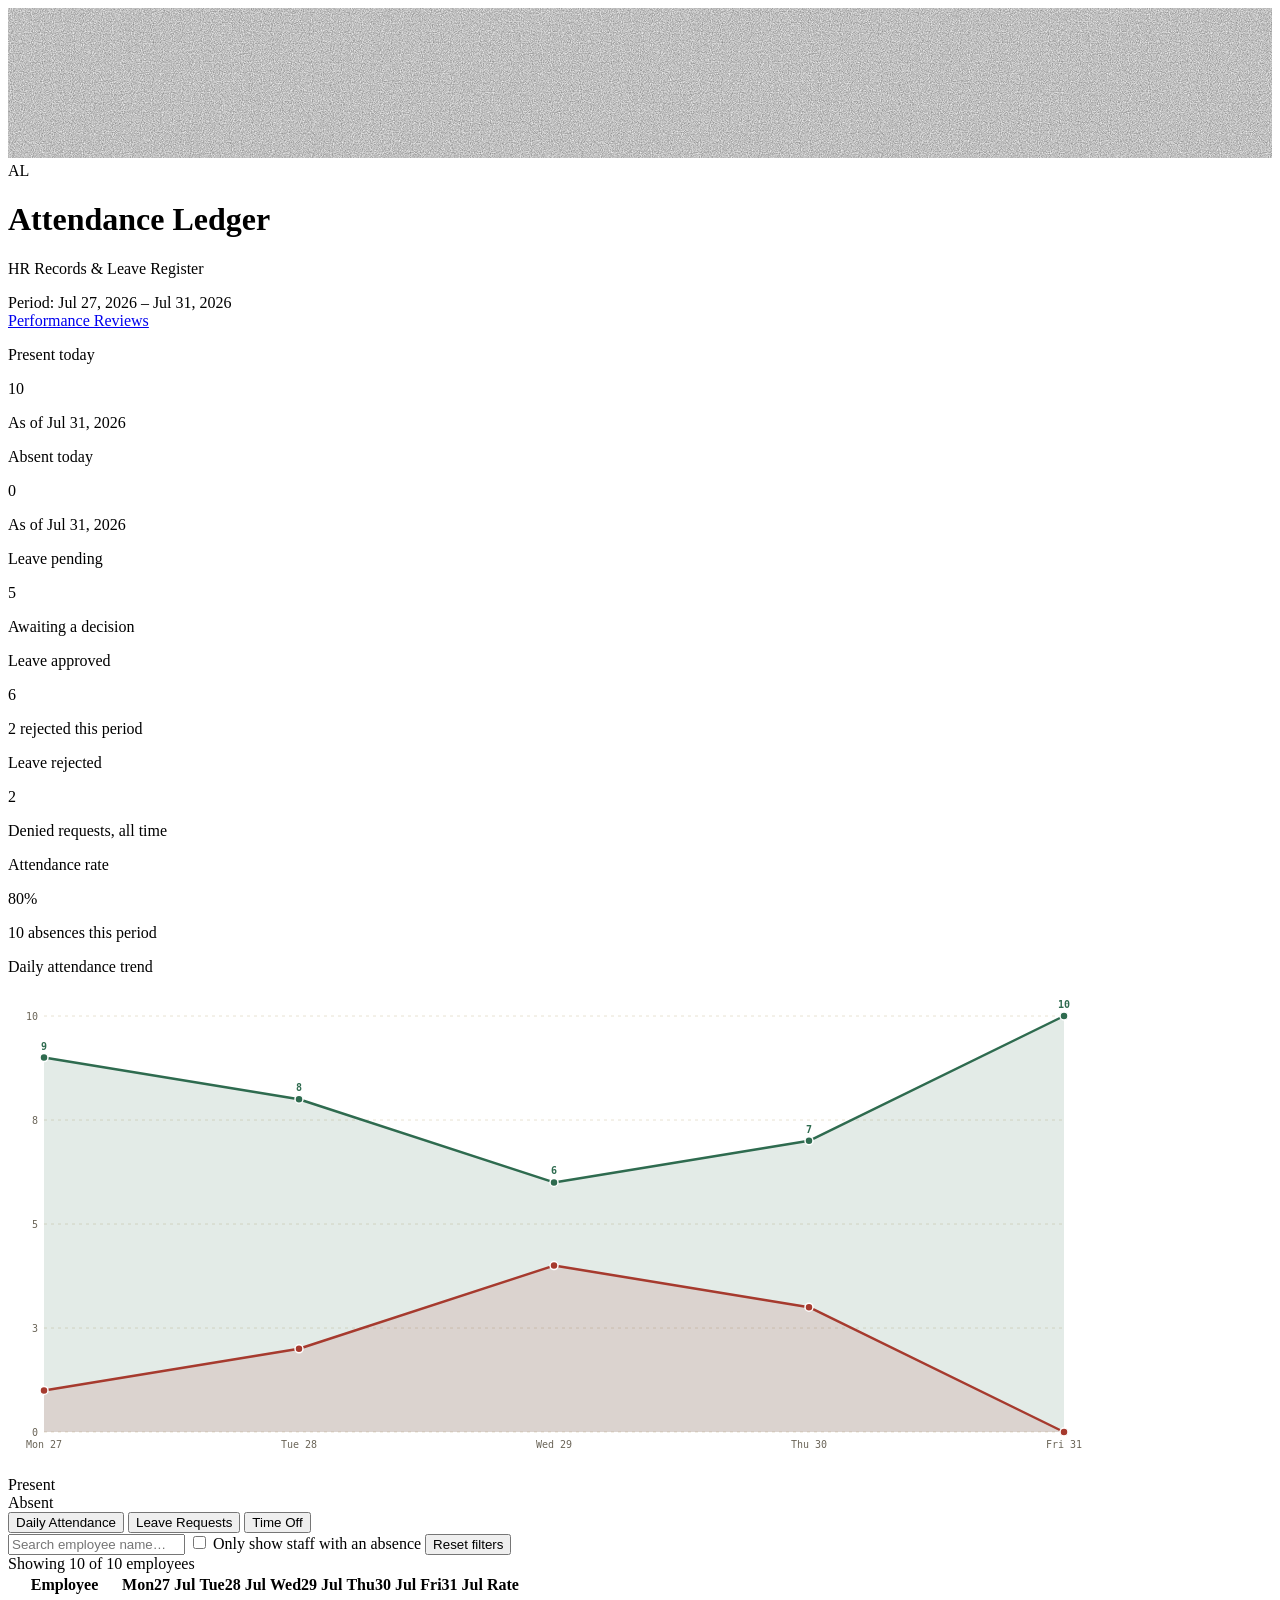
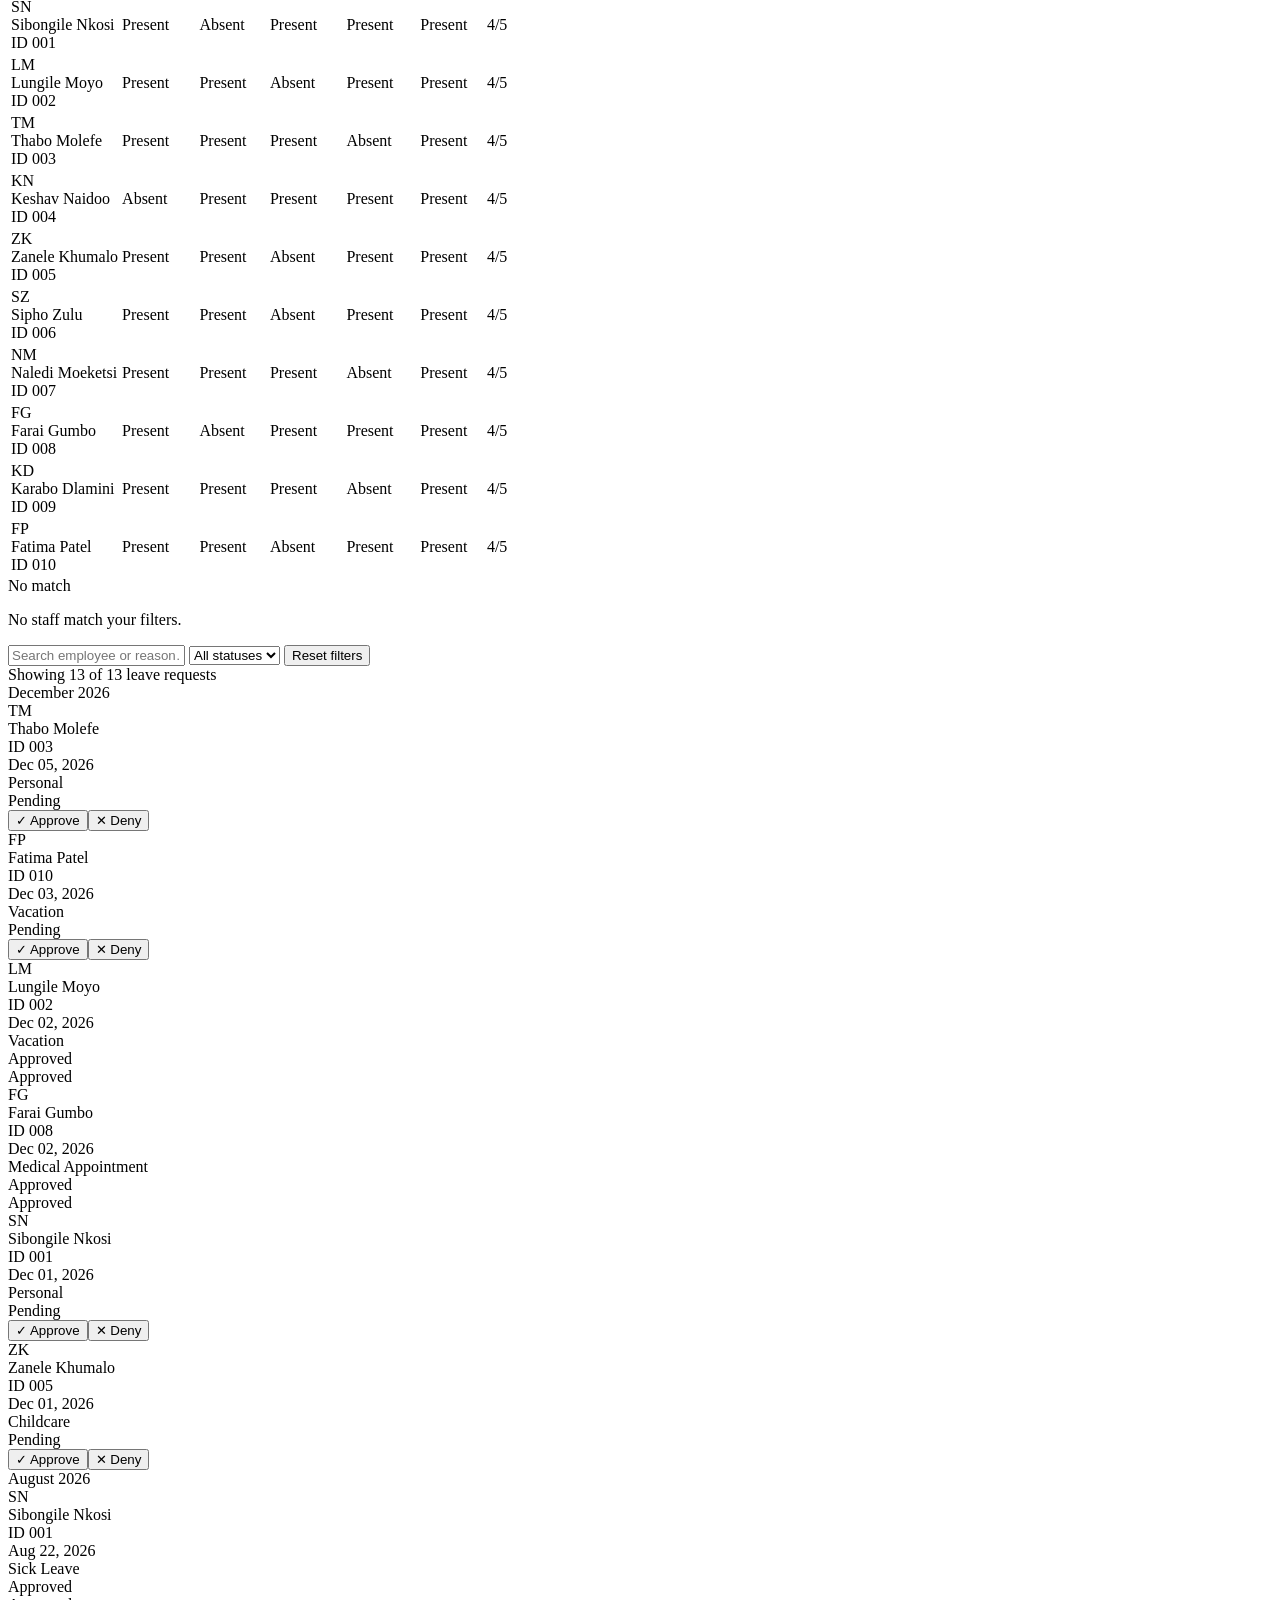
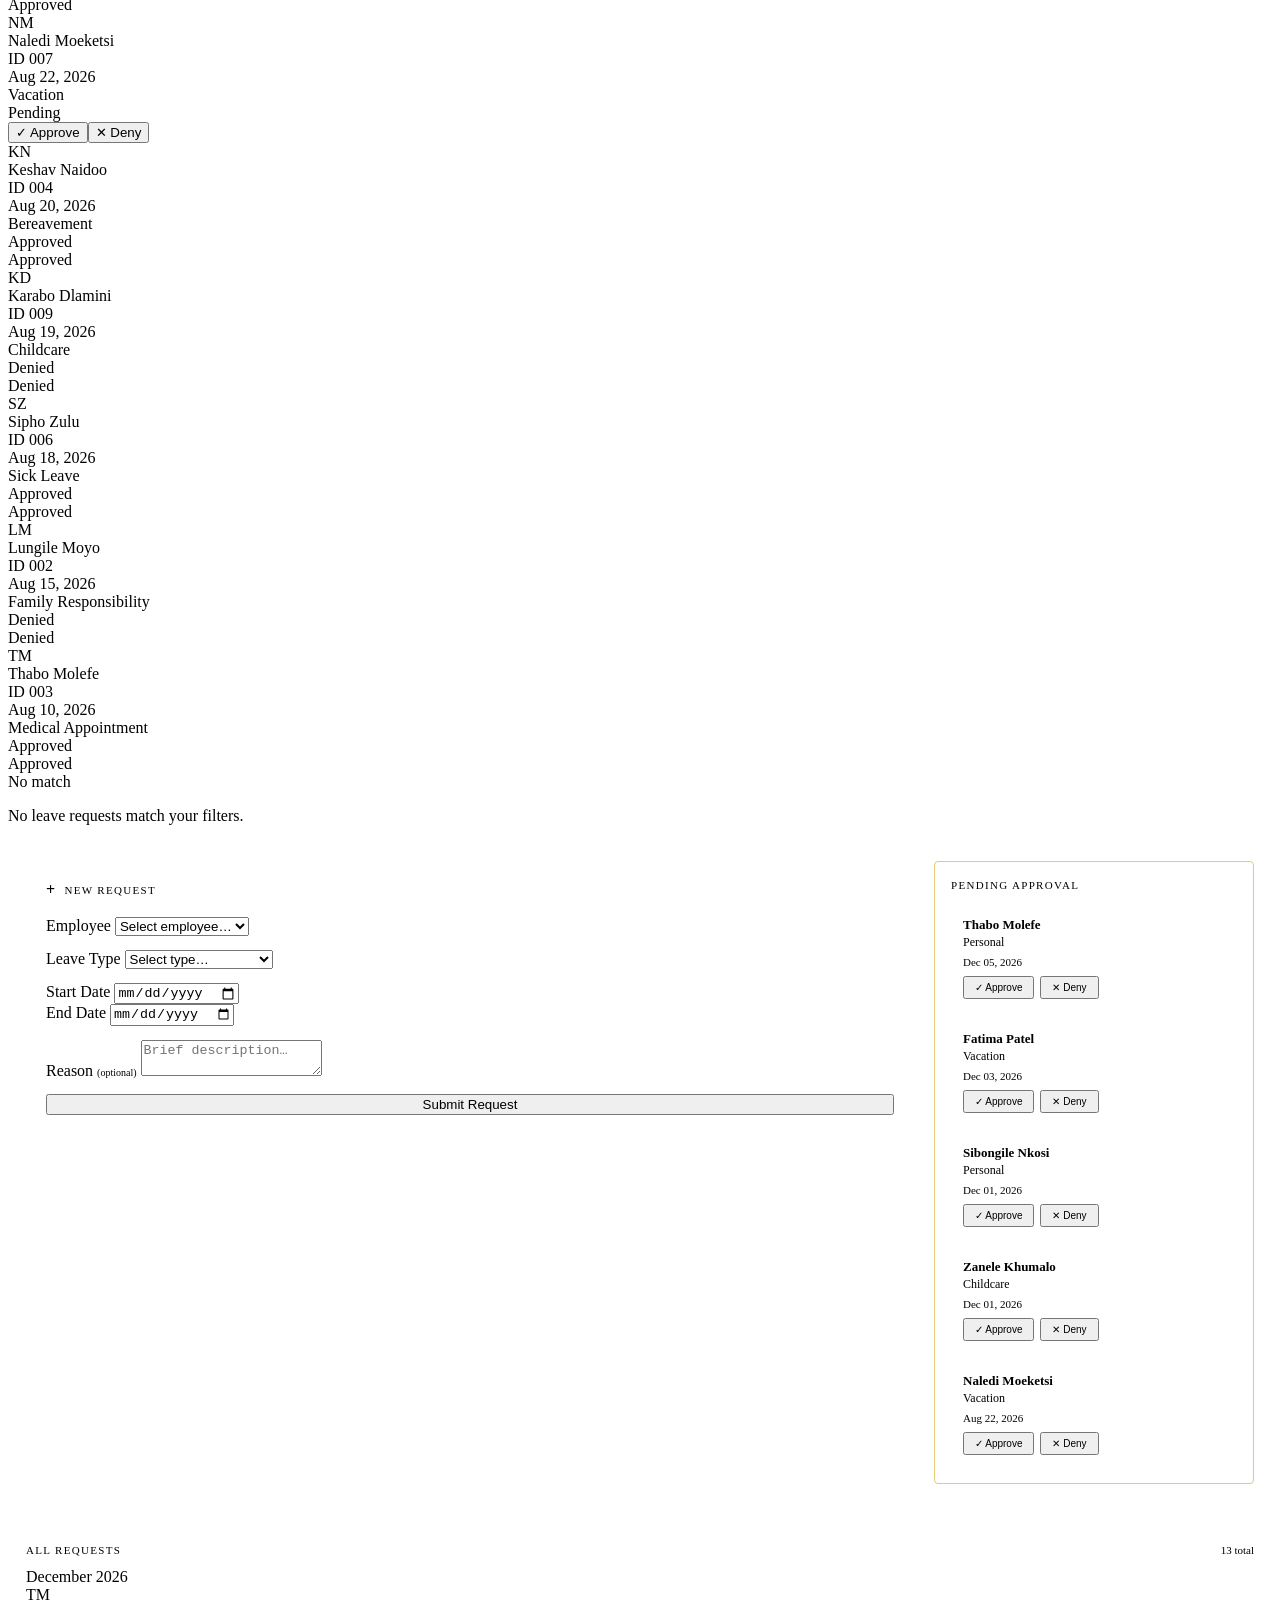
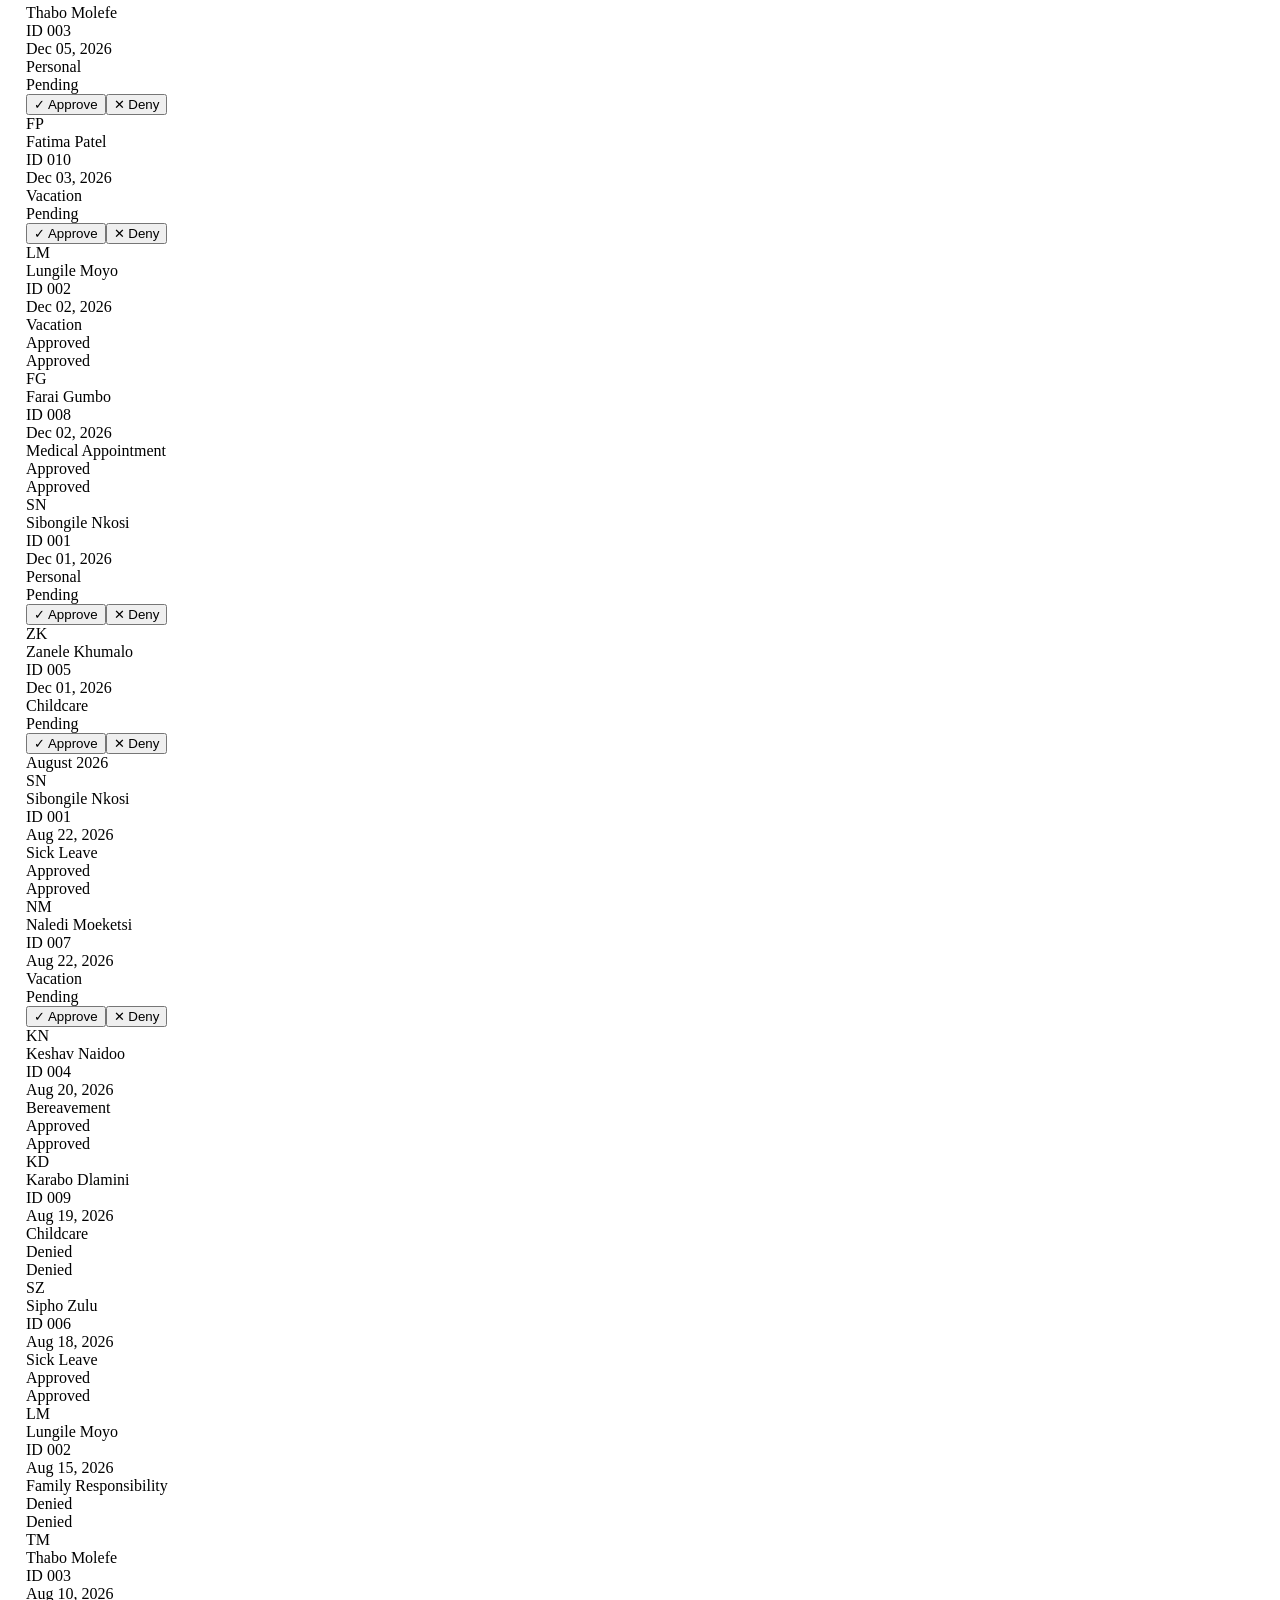
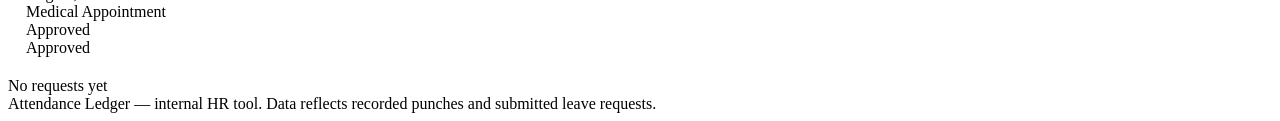
==== index.html @ 98769d9e "Adding my attendance and reviews files onto sismaila-dev" ====
<!doctype html>
<html lang="en">
  <head>
    <meta charset="UTF-8" />
    <meta name="viewport" content="width=device-width, initial-scale=1.0" />
    <title>Attendance Ledger — HR Records</title>
    <link rel="preconnect" href="https://fonts.googleapis.com" />
    <link rel="preconnect" href="https://fonts.gstatic.com" crossorigin />
    <link
      href="https://fonts.googleapis.com/css2?family=Fraunces:opsz,wght@9..144,500;9..144,600;9..144,700&family=IBM+Plex+Sans:wght@400;500;600&family=IBM+Plex+Mono:wght@400;500;600&display=swap"
      rel="stylesheet"
    />
    <link rel="stylesheet" href="shared.css" />
    <style>
      /* Time Off panel layout */
      .s_timeoff_grid {
        display: grid;
        grid-template-columns: 1fr 320px;
        gap: 20px;
        padding: 20px 18px;
      }
      .s_timeoff_form_card {
        background: var(--paper);
        border: 1px solid var(--line);
        border-radius: 4px;
        padding: 20px;
      }
      .s_timeoff_form_title {
        font-family: var(--font-mono);
        font-size: 11px;
        text-transform: uppercase;
        letter-spacing: 0.12em;
        color: var(--muted);
        margin: 0 0 18px;
        display: flex;
        align-items: center;
        gap: 8px;
      }
      .s_timeoff_form_title::before {
        content: "+";
        font-size: 16px;
        font-weight: 700;
        color: var(--ink-soft);
      }
      .s_form_group {
        margin-bottom: 14px;
      }
      .s_pending_card {
        background: var(--pending-bg);
        border: 1px solid #e8c97a;
        border-radius: 4px;
        padding: 16px;
      }
      .s_pending_title {
        font-family: var(--font-mono);
        font-size: 11px;
        text-transform: uppercase;
        letter-spacing: 0.12em;
        color: var(--pending);
        margin: 0 0 12px;
        display: flex;
        align-items: center;
        justify-content: space-between;
      }
      .s_pending_badge {
        background: var(--pending);
        color: #fff;
        font-size: 10px;
        font-weight: 700;
        font-family: var(--font-mono);
        padding: 2px 7px;
        border-radius: 10px;
      }
      .s_pending_item {
        background: var(--card);
        border: 1px solid var(--line);
        border-radius: 3px;
        padding: 12px;
        margin-bottom: 8px;
      }
      .s_pending_item:last-child {
        margin-bottom: 0;
      }
      .s_pending_item_name {
        font-weight: 600;
        font-size: 13px;
      }
      .s_pending_item_reason {
        font-size: 12px;
        color: var(--muted);
        margin: 2px 0 6px;
      }
      .s_pending_item_dates {
        font-family: var(--font-mono);
        font-size: 11px;
        color: var(--ink-soft);
        margin-bottom: 8px;
      }
      .s_pending_item_actions {
        display: flex;
        gap: 6px;
      }
      .s_timeoff_divider {
        border: none;
        border-top: 1px solid var(--line-soft);
        margin: 20px 18px;
      }
      .s_all_requests_hd {
        display: flex;
        align-items: center;
        justify-content: space-between;
        padding: 0 18px 12px;
      }
      .s_all_requests_title {
        font-family: var(--font-mono);
        font-size: 11px;
        text-transform: uppercase;
        letter-spacing: 0.12em;
        color: var(--muted);
        margin: 0;
      }
      .s_all_requests_count {
        font-family: var(--font-mono);
        font-size: 11px;
        color: var(--muted);
      }
      @media (max-width: 860px) {
        .s_timeoff_grid {
          grid-template-columns: 1fr;
        }
      }
    </style>
  </head>
  <body>
    <svg width="0" height="0" style="position: absolute">
      <filter id="paper-grain">
        <feTurbulence
          type="fractalNoise"
          baseFrequency="0.9"
          numOctaves="2"
          stitchTiles="stitch"
          result="noise"
        />
        <feColorMatrix
          in="noise"
          type="matrix"
          values="0 0 0 0 0  0 0 0 0 0  0 0 0 0 0  0 0 0 0.5 0"
        />
      </filter>
    </svg>
    <svg class="s_grain" width="100%" height="100%">
      <rect width="100%" height="100%" filter="url(#paper-grain)" />
    </svg>

    <header class="s_topbar">
      <div class="s_brand">
        <div class="s_brand_mark">AL</div>
        <div class="s_brand_text">
          <h1>Attendance Ledger</h1>
          <p>HR Records &amp; Leave Register</p>
        </div>
      </div>
      <div class="s_topbar_right">
        <div class="s_period_chip" id="periodChip">Period: —</div>
        <a href="reviews.html" class="s_nav_link">Performance Reviews</a>
      </div>
    </header>

    <main class="s_wrap">
      <section
        class="s_stats"
        id="statsRow"
        aria-label="Summary statistics"
      ></section>

      <div class="s_chart_card">
        <p class="s_chart_title">Daily attendance trend</p>
        <div class="s_chart_wrap">
          <canvas id="attendanceChart" height="480" width="1080"></canvas>
        </div>
        <div class="s_chart_legend">
          <div class="s_legend_item">
            <div class="s_legend_dot" style="background: var(--present)"></div>
            Present
          </div>
          <div class="s_legend_item">
            <div class="s_legend_dot" style="background: var(--absent)"></div>
            Absent
          </div>
        </div>
      </div>

      <div class="s_tabs" role="tablist">
        <button
          class="s_tab_btn s_active"
          id="tabBtnAttendance"
          role="tab"
          aria-selected="true"
        >
          Daily Attendance
        </button>
        <button
          class="s_tab_btn"
          id="tabBtnLeave"
          role="tab"
          aria-selected="false"
        >
          Leave Requests
        </button>
        <button
          class="s_tab_btn"
          id="tabBtnTimeOff"
          role="tab"
          aria-selected="false"
        >
          Time Off
        </button>
      </div>

      <!-- Attendance panel -->
      <section class="s_panel" id="panelAttendance" role="tabpanel">
        <div class="s_filters">
          <input
            type="text"
            id="attSearch"
            placeholder="Search employee name…"
            aria-label="Search employees"
          />
          <label class="s_checkbox_field">
            <input type="checkbox" id="attAbsenceOnly" />
            Only show staff with an absence
          </label>
          <button class="s_filter_reset" id="attReset" type="button">
            Reset filters
          </button>
        </div>
        <div class="s_result_count" id="attCount"></div>
        <div class="s_table_scroll">
          <table id="attTable">
            <thead>
              <tr id="attHeadRow"></tr>
            </thead>
            <tbody id="attBody"></tbody>
          </table>
        </div>
        <div class="s_empty_state s_hidden" id="attEmpty">
          <span class="s_stamp s_stamp_absent">No match</span>
          <p>No staff match your filters.</p>
        </div>
      </section>

      <!-- Leave Requests panel -->
      <section class="s_panel s_hidden" id="panelLeave" role="tabpanel">
        <div class="s_filters">
          <input
            type="text"
            id="leaveSearch"
            placeholder="Search employee or reason…"
            aria-label="Search leave requests"
          />
          <select id="leaveStatus" aria-label="Filter by status">
            <option value="all">All statuses</option>
            <option value="approved">Approved</option>
            <option value="pending">Pending</option>
            <option value="denied">Denied</option>
          </select>
          <button class="s_filter_reset" id="leaveReset" type="button">
            Reset filters
          </button>
        </div>
        <div class="s_result_count" id="leaveCount"></div>
        <div id="leaveList"></div>
        <div class="s_empty_state s_hidden" id="leaveEmpty">
          <span class="s_stamp s_stamp_pending">No match</span>
          <p>No leave requests match your filters.</p>
        </div>
      </section>

      <!-- Time Off panel -->
      <section class="s_panel s_hidden" id="panelTimeOff" role="tabpanel">
        <div class="s_timeoff_grid">
          <!-- Left: New Request form -->
          <div>
            <div class="s_timeoff_form_card">
              <p class="s_timeoff_form_title">New Request</p>
              <div class="s_form_group">
                <label class="s_field_label" for="to_employee">Employee</label>
                <select class="s_select" id="to_employee">
                  <option value="">Select employee…</option>
                </select>
              </div>
              <div class="s_form_group">
                <label class="s_field_label" for="to_type">Leave Type</label>
                <select class="s_select" id="to_type">
                  <option value="">Select type…</option>
                  <option>Annual Leave</option>
                  <option>Sick Leave</option>
                  <option>Family Responsibility</option>
                  <option>Bereavement</option>
                  <option>Maternity / Paternity</option>
                  <option>Study Leave</option>
                  <option>Unpaid Leave</option>
                  <option>Other</option>
                </select>
              </div>
              <div class="s_form_group s_field_row">
                <div>
                  <label class="s_field_label" for="to_start">Start Date</label>
                  <input class="s_input" type="date" id="to_start" />
                </div>
                <div>
                  <label class="s_field_label" for="to_end">End Date</label>
                  <input class="s_input" type="date" id="to_end" />
                </div>
              </div>
              <div class="s_form_group">
                <label class="s_field_label" for="to_reason"
                  >Reason
                  <span style="font-size: 10px; color: var(--muted)"
                    >(optional)</span
                  ></label
                >
                <textarea
                  class="s_textarea"
                  id="to_reason"
                  placeholder="Brief description…"
                ></textarea>
              </div>
              <button class="s_btn_primary" id="to_submit" style="width: 100%">
                Submit Request
              </button>
              <div
                id="to_error"
                style="
                  margin-top: 10px;
                  font-size: 12px;
                  color: var(--absent);
                  font-family: var(--font-mono);
                  display: none;
                "
              ></div>
            </div>
          </div>

          <!-- Right: Pending approvals -->
          <div>
            <div class="s_pending_card">
              <p class="s_pending_title">
                Pending Approval
                <span class="s_pending_badge" id="pendingBadge">0</span>
              </p>
              <div id="pendingList">
                <p
                  style="
                    font-size: 12px;
                    color: var(--muted);
                    font-family: var(--font-mono);
                  "
                >
                  No pending requests
                </p>
              </div>
            </div>
          </div>
        </div>

        <hr class="s_timeoff_divider" />

        <!-- All requests list (feeds from ALL_LEAVE) -->
        <div class="s_all_requests_hd">
          <p class="s_all_requests_title">All Requests</p>
          <span class="s_all_requests_count" id="toAllCount"></span>
        </div>
        <div id="toAllList"></div>
        <div class="s_empty_state s_hidden" id="toEmpty">
          <span class="s_stamp s_stamp_pending">No requests yet</span>
        </div>
      </section>
    </main>

    <div class="s_toast" id="toast"></div>
    <footer>
      Attendance Ledger — internal HR tool. Data reflects recorded punches and
      submitted leave requests.
    </footer>

    <script src="app.js"></script>
  </body>
</html>
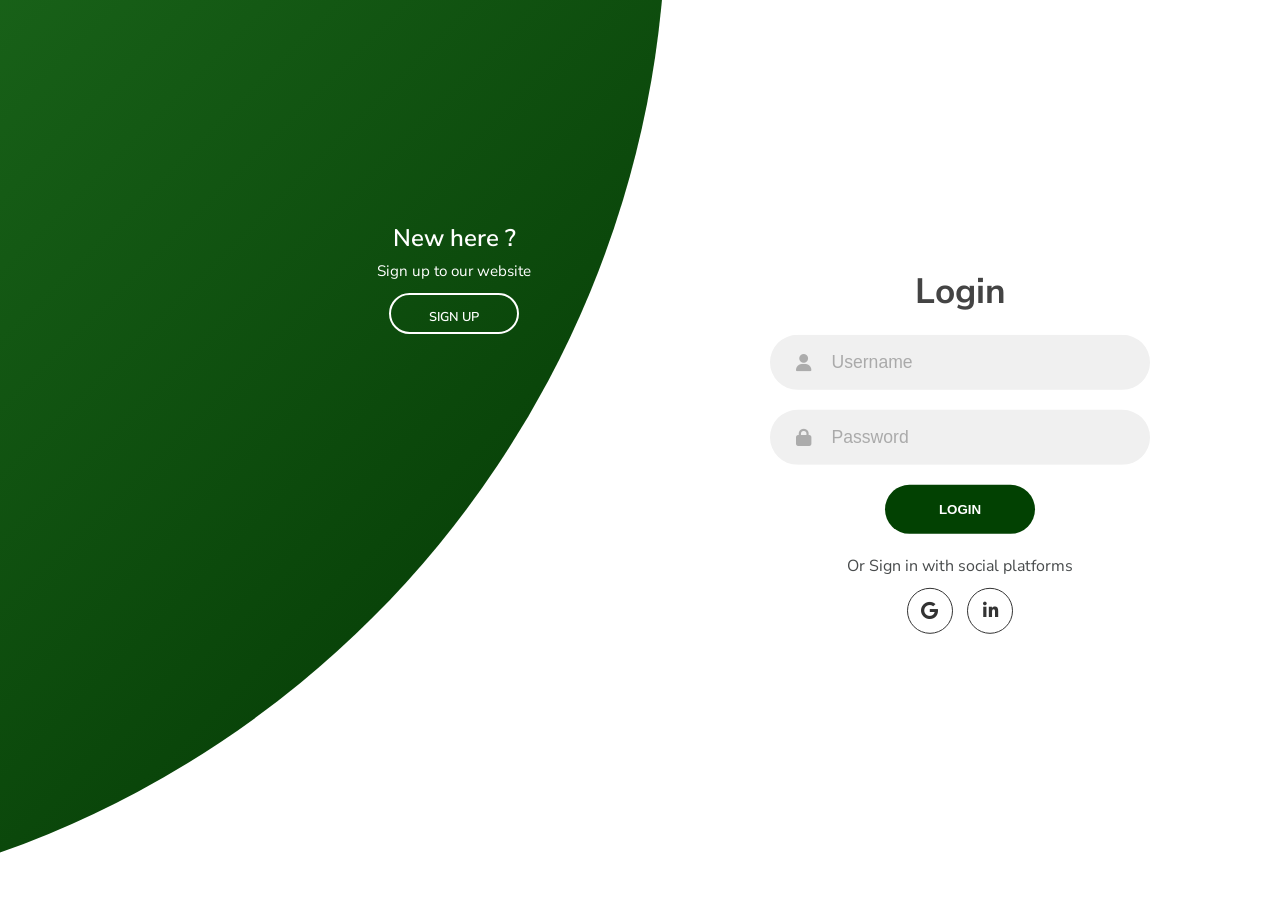
==== commit f03f8884: "Updates" ====
--- a/index.html
+++ b/index.html
@@ -3,387 +3,455 @@
   <head>
     <meta charset="UTF-8" />
     <meta name="viewport" content="width=device-width, initial-scale=1.0" />
-    <title>Attendance Ledger — HR Records</title>
-    <link rel="preconnect" href="https://fonts.googleapis.com" />
-    <link rel="preconnect" href="https://fonts.gstatic.com" crossorigin />
+
+    <!--=============== REMIXICONS ===============-->
     <link
-      href="https://fonts.googleapis.com/css2?family=Fraunces:opsz,wght@9..144,500;9..144,600;9..144,700&family=IBM+Plex+Sans:wght@400;500;600&family=IBM+Plex+Mono:wght@400;500;600&display=swap"
       rel="stylesheet"
+      href="https://cdnjs.cloudflare.com/ajax/libs/remixicon/4.2.0/remixicon.css"
     />
-    <link rel="stylesheet" href="shared.css" />
-    <style>
-      /* Time Off panel layout */
-      .s_timeoff_grid {
-        display: grid;
-        grid-template-columns: 1fr 320px;
-        gap: 20px;
-        padding: 20px 18px;
-      }
-      .s_timeoff_form_card {
-        background: var(--paper);
-        border: 1px solid var(--line);
-        border-radius: 4px;
-        padding: 20px;
-      }
-      .s_timeoff_form_title {
-        font-family: var(--font-mono);
-        font-size: 11px;
-        text-transform: uppercase;
-        letter-spacing: 0.12em;
-        color: var(--muted);
-        margin: 0 0 18px;
-        display: flex;
-        align-items: center;
-        gap: 8px;
-      }
-      .s_timeoff_form_title::before {
-        content: "+";
-        font-size: 16px;
-        font-weight: 700;
-        color: var(--ink-soft);
-      }
-      .s_form_group {
-        margin-bottom: 14px;
-      }
-      .s_pending_card {
-        background: var(--pending-bg);
-        border: 1px solid #e8c97a;
-        border-radius: 4px;
-        padding: 16px;
-      }
-      .s_pending_title {
-        font-family: var(--font-mono);
-        font-size: 11px;
-        text-transform: uppercase;
-        letter-spacing: 0.12em;
-        color: var(--pending);
-        margin: 0 0 12px;
-        display: flex;
-        align-items: center;
-        justify-content: space-between;
-      }
-      .s_pending_badge {
-        background: var(--pending);
-        color: #fff;
-        font-size: 10px;
-        font-weight: 700;
-        font-family: var(--font-mono);
-        padding: 2px 7px;
-        border-radius: 10px;
-      }
-      .s_pending_item {
-        background: var(--card);
-        border: 1px solid var(--line);
-        border-radius: 3px;
-        padding: 12px;
-        margin-bottom: 8px;
-      }
-      .s_pending_item:last-child {
-        margin-bottom: 0;
-      }
-      .s_pending_item_name {
-        font-weight: 600;
-        font-size: 13px;
-      }
-      .s_pending_item_reason {
-        font-size: 12px;
-        color: var(--muted);
-        margin: 2px 0 6px;
-      }
-      .s_pending_item_dates {
-        font-family: var(--font-mono);
-        font-size: 11px;
-        color: var(--ink-soft);
-        margin-bottom: 8px;
-      }
-      .s_pending_item_actions {
-        display: flex;
-        gap: 6px;
-      }
-      .s_timeoff_divider {
-        border: none;
-        border-top: 1px solid var(--line-soft);
-        margin: 20px 18px;
-      }
-      .s_all_requests_hd {
-        display: flex;
-        align-items: center;
-        justify-content: space-between;
-        padding: 0 18px 12px;
-      }
-      .s_all_requests_title {
-        font-family: var(--font-mono);
-        font-size: 11px;
-        text-transform: uppercase;
-        letter-spacing: 0.12em;
-        color: var(--muted);
-        margin: 0;
-      }
-      .s_all_requests_count {
-        font-family: var(--font-mono);
-        font-size: 11px;
-        color: var(--muted);
-      }
-      @media (max-width: 860px) {
-        .s_timeoff_grid {
-          grid-template-columns: 1fr;
-        }
-      }
-    </style>
+
+    <!--=============== CSS ===============-->
+    <link rel="stylesheet" href="style.css" />
+
+    <title>Modern Tech Project</title>
   </head>
+
   <body>
-    <svg width="0" height="0" style="position: absolute">
-      <filter id="paper-grain">
-        <feTurbulence
-          type="fractalNoise"
-          baseFrequency="0.9"
-          numOctaves="2"
-          stitchTiles="stitch"
-          result="noise"
-        />
-        <feColorMatrix
-          in="noise"
-          type="matrix"
-          values="0 0 0 0 0  0 0 0 0 0  0 0 0 0 0  0 0 0 0.5 0"
-        />
-      </filter>
-    </svg>
-    <svg class="s_grain" width="100%" height="100%">
-      <rect width="100%" height="100%" filter="url(#paper-grain)" />
-    </svg>
-
-    <header class="s_topbar">
-      <div class="s_brand">
-        <div class="s_brand_mark">AL</div>
-        <div class="s_brand_text">
-          <h1>Attendance Ledger</h1>
-          <p>HR Records &amp; Leave Register</p>
-        </div>
-      </div>
-      <div class="s_topbar_right">
-        <div class="s_period_chip" id="periodChip">Period: —</div>
-        <a href="reviews.html" class="s_nav_link">Performance Reviews</a>
+    <!--=============== HEADER ===============-->
+    <header class="header" id="header">
+      <div class="header__container">
+        <a href="#" class="header__logo">
+          <i class="ri-cloud-fill"></i>
+          <span>Modern Tech</span>
+        </a>
+
+        <div class="header__toggle" id="header-toggle">
+          <i class="ri-menu-line"></i>
+        </div>
       </div>
     </header>
 
-    <main class="s_wrap">
-      <section
-        class="s_stats"
-        id="statsRow"
-        aria-label="Summary statistics"
-      ></section>
-
-      <div class="s_chart_card">
-        <p class="s_chart_title">Daily attendance trend</p>
-        <div class="s_chart_wrap">
-          <canvas id="attendanceChart" height="480" width="1080"></canvas>
-        </div>
-        <div class="s_chart_legend">
-          <div class="s_legend_item">
-            <div class="s_legend_dot" style="background: var(--present)"></div>
-            Present
-          </div>
-          <div class="s_legend_item">
-            <div class="s_legend_dot" style="background: var(--absent)"></div>
-            Absent
+    <!--=============== SIDEBAR ===============-->
+    <nav class="sidebar" id="sidebar">
+      <div class="sidebar__container">
+        <div class="sidebar__user">
+          <div class="sidebar__img">
+            <img
+              id="navbarProfileImage"
+              src="https://i.ibb.co/gF6c7Yj8/Make-Something-Special-with-our-Adorable-Craft.jpg"
+              alt="Profile Avatar"
+            />
+          </div>
+
+          <div class="sidebar__info">
+            <h3 id="sidebar-user-name">User</h3>
+            <span id="sidebar-user-email">user@email.com</span>
+            <span class="user-profile" id="sidebar_role">Admin</span>
+          </div>
+        </div>
+
+        <div class="sidebar__content">
+          <div>
+            <h3 class="sidebar__title">MANAGE</h3>
+
+            <div class="sidebar__list">
+              <a href="dashboard.html" class="sidebar__link active-link">
+                <i class="ri-pie-chart-2-fill"></i>
+                <span>Dashboard</span>
+              </a>
+
+              <a href="data.html" class="sidebar__link">
+                <i class="ri-team-fill"></i>
+                <span>Employees Data</span>
+              </a>
+
+              <a href="payroll.html" class="sidebar__link">
+                <i class="ri-secure-payment-fill"></i>
+                <span>Payroll</span>
+              </a>
+
+              <a href="attendance.html" class="sidebar__link">
+                <i class="ri-calendar-event-fill"></i>
+                <span>Attendance</span>
+              </a>
+
+              <a href="calendar.html" class="sidebar__link">
+                <i class="ri-calendar-fill"></i>
+                <span>Calendar</span>
+              </a>
+            </div>
+          </div>
+
+          <div>
+            <h3 class="sidebar__title">SETTINGS</h3>
+
+            <div class="sidebar__list">
+              <a href="settings.html" class="sidebar__link">
+                <i class="ri-settings-3-fill"></i>
+                <span>Settings</span>
+              </a>
+
+              <a href="reviews.html" class="sidebar__link">
+                <i class="ri-mail-unread-fill"></i>
+                <span>Reviews</span>
+              </a>
+            </div>
+          </div>
+        </div>
+
+        <div class="sidebar__actions">
+          <div class="sidebar__theme-selector">
+            <i
+              class="ri-moon-clear-fill sidebar__link sidebar__theme"
+              id="theme-button"
+            >
+              <span>Theme</span>
+            </i>
+          </div>
+
+          <div class="sidebar__link" id="logout-btn">
+            <i class="ri-logout-box-r-fill"></i>
+            <span>Log Out</span>
           </div>
         </div>
       </div>
-
-      <div class="s_tabs" role="tablist">
-        <button
-          class="s_tab_btn s_active"
-          id="tabBtnAttendance"
-          role="tab"
-          aria-selected="true"
-        >
-          Daily Attendance
-        </button>
-        <button
-          class="s_tab_btn"
-          id="tabBtnLeave"
-          role="tab"
-          aria-selected="false"
-        >
-          Leave Requests
-        </button>
-        <button
-          class="s_tab_btn"
-          id="tabBtnTimeOff"
-          role="tab"
-          aria-selected="false"
-        >
-          Time Off
-        </button>
-      </div>
-
-      <!-- Attendance panel -->
-      <section class="s_panel" id="panelAttendance" role="tabpanel">
-        <div class="s_filters">
-          <input
-            type="text"
-            id="attSearch"
-            placeholder="Search employee name…"
-            aria-label="Search employees"
-          />
-          <label class="s_checkbox_field">
-            <input type="checkbox" id="attAbsenceOnly" />
-            Only show staff with an absence
-          </label>
-          <button class="s_filter_reset" id="attReset" type="button">
-            Reset filters
-          </button>
-        </div>
-        <div class="s_result_count" id="attCount"></div>
-        <div class="s_table_scroll">
-          <table id="attTable">
-            <thead>
-              <tr id="attHeadRow"></tr>
-            </thead>
-            <tbody id="attBody"></tbody>
-          </table>
-        </div>
-        <div class="s_empty_state s_hidden" id="attEmpty">
-          <span class="s_stamp s_stamp_absent">No match</span>
-          <p>No staff match your filters.</p>
+    </nav>
+
+    <!--=============== MAIN ===============-->
+    <main class="main container" id="main">
+      <section class="main__header">
+        <div>
+          <h1>Dashboard</h1>
+          <p>Welcome to Modern Tech HR Management System</p>
+        </div>
+
+        <div class="theme-selector">
+          <label for="theme">Theme</label>
+          <select id="theme">
+            <optgroup label="Select Theme Color">
+              <option value="default">Default</option>
+              <option value="blue">Blue</option>
+              <option value="green">Green</option>
+              <option value="purple">Purple</option>
+              <option value="red">Red</option>
+              <option value="orange">Orange</option>
+            </optgroup>
+          </select>
+        </div>
+
+        <div class="main__header-actions">
+          <div class="search-bar">
+            <input type="text" placeholder="Search..." />
+            <button>
+              <i class="ri-search-line"></i>
+            </button>
+          </div>
         </div>
       </section>
 
-      <!-- Leave Requests panel -->
-      <section class="s_panel s_hidden" id="panelLeave" role="tabpanel">
-        <div class="s_filters">
-          <input
-            type="text"
-            id="leaveSearch"
-            placeholder="Search employee or reason…"
-            aria-label="Search leave requests"
-          />
-          <select id="leaveStatus" aria-label="Filter by status">
-            <option value="all">All statuses</option>
-            <option value="approved">Approved</option>
-            <option value="pending">Pending</option>
-            <option value="denied">Denied</option>
-          </select>
-          <button class="s_filter_reset" id="leaveReset" type="button">
-            Reset filters
-          </button>
-        </div>
-        <div class="s_result_count" id="leaveCount"></div>
-        <div id="leaveList"></div>
-        <div class="s_empty_state s_hidden" id="leaveEmpty">
-          <span class="s_stamp s_stamp_pending">No match</span>
-          <p>No leave requests match your filters.</p>
+      <section class="hero-banner">
+        <div class="hero-content">
+          <h1 id="welcomeUser">Welcome Back</h1>
+          <p>
+            Welcome to Modern Tech HR Management System. Here you can manage
+            your employees, payroll, leave management, and more.
+            <br />
+            So let's start.
+          </p>
+          <button>See more</button>
+        </div>
+
+        <div class="hero-image">
+          <a href="https://ibb.co/q30ktFjK"
+            ><img
+              class="Hr-image"
+              src="https://i.ibb.co/XryShkL1/HR-background-removed.png"
+              alt="HR background removed"
+              border="0"
+          /></a>
         </div>
       </section>
 
-      <!-- Time Off panel -->
-      <section class="s_panel s_hidden" id="panelTimeOff" role="tabpanel">
-        <div class="s_timeoff_grid">
-          <!-- Left: New Request form -->
-          <div>
-            <div class="s_timeoff_form_card">
-              <p class="s_timeoff_form_title">New Request</p>
-              <div class="s_form_group">
-                <label class="s_field_label" for="to_employee">Employee</label>
-                <select class="s_select" id="to_employee">
-                  <option value="">Select employee…</option>
-                </select>
+      <!-- Banner Section -->
+      <section class="z_banner">
+
+        <h1>Overview</h1>
+
+        <div class="z_banner__cards">
+          <div class="z_banner__item">
+            <div class="icon green">
+              <i class="ri-group-line"></i>
+            </div>
+
+            <h3>Total Employees</h3>
+            <h1>19</h1>
+            <p>this month</p>
+          </div>
+
+          <div class="z_banner__item">
+            <div class="icon orange">
+              <i class="ri-calendar-close-line"></i>
+            </div>
+
+            <h3>Pending Leave</h3>
+            <h1>5</h1>
+            <p>Awaiting approval</p>
+          </div>
+
+          <div class="z_banner__item">
+            <div class="icon blue">
+              <i class="ri-money-dollar-circle-line"></i>
+            </div>
+
+            <h3>Monthly Payroll</h3>
+            <h1>$197K</h1>
+            <p>This month</p>
+          </div>
+
+          <div class="z_banner__item">
+            <div class="icon purple">
+              <i class="ri-line-chart-line"></i>
+            </div>
+
+            <h3>Attendance Rate</h3>
+            <h1>0%</h1>
+            <p>Current month</p>
+          </div>
+        </div>
+      </section>
+
+      <!-- Chart + Todo Section -->
+      <section class="dashboard_section">
+        
+        <div class="dashboard_section-layout">
+          
+          <div class="dashboard_left-panel">
+      
+            <div class="dashboard_container">
+              <div class="dashboard_main-content">
+                <div class="dashboard_title-section">
+                  <div class="analytics-header">
+          <h2>Tasks</h2>
+          <p>Stay organized by creating, assigning, and tracking tasks across departments. Monitor progress, deadlines, and priorities to ensure projects are completed efficiently and on time.</p>
+        </div>
+                  <div class="dashboard_greeting" id="dashboard_greeting"></div>
+      
+                  <div class="dashboard_title-row">
+                    
+                    <h1>
+                      You've got
+                      <span class="dashboard_task-count" id="dashboard_taskCount">0</span>
+                      tasks today
+                    </h1>
+                    <button class="dashboard_add-btn" onclick="openTaskModal()">
+                      <span class="dashboard_add-icon">+</span>
+                      Add Task
+                    </button>
+                  </div>
+                </div>
+      
+                <div class="dashboard_sidebar">
+                  <div class="dashboard_sidebar-section">
+                    <h3 class="dashboard_sidebar-title">Results Summary</h3>
+      
+                    <div class="dashboard_stat-card">
+                      <div class="dashboard_stat-label">Completion Rate</div>
+                      <div class="dashboard_stat-value" id="dashboard_completionRateValue">
+                        0%
+                      </div>
+                      <div class="dashboard_progress-bar">
+                        <div class="dashboard_progress-fill" id="dashboard_completionProgress"></div>
+                      </div>
+                    </div>
+      
+                    <div class="dashboard_stat-card">
+                      <div class="dashboard_stat-label">Total Tasks</div>
+                      <div class="dashboard_stat-value" id="dashboard_totalTasks">
+                        0
+                      </div>
+                    </div>
+      
+                    <div class="dashboard_stat-card">
+                      <div class="dashboard_stat-label">Completed</div>
+                      <div class="dashboard_stat-value" id="dashboard_completedCount">
+                        0
+                      </div>
+                    </div>
+      
+                    <div class="dashboard_stat-card">
+                      <div class="dashboard_stat-label">Pending</div>
+                      <div class="dashboard_stat-value" id="dashboard_pendingCount">
+                        0
+                      </div>
+                    </div>
+                  </div>
+                </div>
+      
+                <div class="dashboard_section-content">
+                  <div class="dashboard_section-header">
+                    <h2>On Hold</h2>
+                  </div>
+                  <div id="dashboard_onHoldTasks"></div>
+                </div>
+      
+                <div class="dashboard_section-content">
+                  <div class="dashboard_section-header">
+                    <h2>Completed</h2>
+                  </div>
+                  <div id="dashboard_completedTasks"></div>
+                </div>
               </div>
-              <div class="s_form_group">
-                <label class="s_field_label" for="to_type">Leave Type</label>
-                <select class="s_select" id="to_type">
-                  <option value="">Select type…</option>
-                  <option>Annual Leave</option>
-                  <option>Sick Leave</option>
-                  <option>Family Responsibility</option>
-                  <option>Bereavement</option>
-                  <option>Maternity / Paternity</option>
-                  <option>Study Leave</option>
-                  <option>Unpaid Leave</option>
-                  <option>Other</option>
-                </select>
-              </div>
-              <div class="s_form_group s_field_row">
-                <div>
-                  <label class="s_field_label" for="to_start">Start Date</label>
-                  <input class="s_input" type="date" id="to_start" />
-                </div>
-                <div>
-                  <label class="s_field_label" for="to_end">End Date</label>
-                  <input class="s_input" type="date" id="to_end" />
-                </div>
-              </div>
-              <div class="s_form_group">
-                <label class="s_field_label" for="to_reason"
-                  >Reason
-                  <span style="font-size: 10px; color: var(--muted)"
-                    >(optional)</span
-                  ></label
-                >
-                <textarea
-                  class="s_textarea"
-                  id="to_reason"
-                  placeholder="Brief description…"
-                ></textarea>
-              </div>
-              <button class="s_btn_primary" id="to_submit" style="width: 100%">
-                Submit Request
-              </button>
-              <div
-                id="to_error"
-                style="
-                  margin-top: 10px;
-                  font-size: 12px;
-                  color: var(--absent);
-                  font-family: var(--font-mono);
-                  display: none;
-                "
-              ></div>
-            </div>
-          </div>
-
-          <!-- Right: Pending approvals -->
-          <div>
-            <div class="s_pending_card">
-              <p class="s_pending_title">
-                Pending Approval
-                <span class="s_pending_badge" id="pendingBadge">0</span>
-              </p>
-              <div id="pendingList">
-                <p
-                  style="
-                    font-size: 12px;
-                    color: var(--muted);
-                    font-family: var(--font-mono);
-                  "
-                >
-                  No pending requests
-                </p>
-              </div>
-            </div>
-          </div>
-        </div>
-
-        <hr class="s_timeoff_divider" />
-
-        <!-- All requests list (feeds from ALL_LEAVE) -->
-        <div class="s_all_requests_hd">
-          <p class="s_all_requests_title">All Requests</p>
-          <span class="s_all_requests_count" id="toAllCount"></span>
-        </div>
-        <div id="toAllList"></div>
-        <div class="s_empty_state s_hidden" id="toEmpty">
-          <span class="s_stamp s_stamp_pending">No requests yet</span>
-        </div>
+      
+            </div>
+          </div>
+      
+          <div class="dashboard_modal" id="dashboard_taskModal">
+            <div class="dashboard_modal-content">
+              <h2 class="dashboard_modal-header">Add Task</h2>
+              <form id="dashboard_taskForm">
+                <div class="dashboard_form-group">
+                  <label>Task Title</label>
+                  <input type="text" id="dashboard_taskTitle" required />
+                </div>
+                <div class="dashboard_form-group">
+                  <label>Status</label>
+                  <select id="dashboard_taskStatus">
+                    <option value="pending">Pending</option>
+                    <option value="progress">In Progress</option>
+                    <option value="completed">Completed</option>
+                  </select>
+                </div>
+                <div class="dashboard_form-group">
+                  <label>Priority</label>
+                  <select id="dashboard_taskPriority">
+                    <option value="minor">Minor</option>
+                    <option value="normal">Normal</option>
+                    <option value="critical">Critical</option>
+                  </select>
+                </div>
+                <div class="dashboard_modal-actions">
+                  <button type="button" class="dashboard_btn dashboard_btn-secondary" onclick="closeModal()">
+                    Cancel
+                  </button>
+                  <button type="submit" class="dashboard_btn dashboard_btn-primary">
+                    Save
+                  </button>
+                </div>
+              </form>
+            </div>
+          </div>
       </section>
+      
+      <!-- ================= Dashboard Analytics ================= -->
+      
+      <section class="dashboard-analytics">
+      
+        <div class="analytics-header">
+          <h2>HR Analytics Dashboard</h2>
+          <p>Employee statistics and payroll insights</p>
+        </div>
+      
+        <div class="analytics-grid">
+      
+          <!-- Department Distribution -->
+          <div class="chart-card">
+            <h3>Department Distribution</h3>
+            <canvas id="departmentChart"></canvas>
+          </div>
+      
+          <!-- Salary Comparison -->
+          <div class="chart-card">
+            <h3>Employee Salaries</h3>
+            <canvas id="salaryChart"></canvas>
+          </div>
+      
+          <!-- Hours Worked -->
+          <div class="chart-card">
+            <h3>Hours Worked</h3>
+            <canvas id="hoursChart"></canvas>
+          </div>
+      
+          <!-- Leave Deductions -->
+          <div class="chart-card">
+            <h3>Leave Deductions</h3>
+            <canvas id="leaveChart"></canvas>
+          </div>
+      
+          <!-- Payroll -->
+          <div class="chart-card wide">
+            <h3>Final Salary Comparison</h3>
+            <canvas id="payrollChart"></canvas>
+          </div>
+      
+        </div>
+      
+      </section>
+
+      <!-- Shared Footer -->
+
+      <footer>
+        <div class="footer_container">
+          <div class="footer_content">
+            <i class="ri-cloud-fill"></i>
+            <h2>Modern Tech</h2>
+            <p>
+              Modern Technology Solutions is a leading provider of HR management
+              solutions.
+            </p>
+          </div>
+
+          <div class="footer-col">
+            <h3>Links</h3>
+            <ul>
+              <li><a href="dashboard.html">Dashboard</a></li>
+              <li><a href="data.html">Employees</a></li>
+              <li><a href="payroll.html">Payroll</a></li>
+              <li><a href="attendance.html">Attendance</a></li>
+              <li><a href="calendar.html">Calendar</a></li>
+            </ul>
+          </div>
+
+          <div class="footer-col">
+            <h3>Contact Us</h3>
+            <ul>
+              <li><i class="ri-mail-fill"></i> info@modern-tech.com</li>
+              <li><i class="ri-phone-fill"></i> +1 234 567 890</li>
+              <li>
+                <i class="ri-map-pin-fill"></i> 314 Imam Haron Road, Lansdowne
+                7780
+              </li>
+            </ul>
+          </div>
+
+          <div class="footer-col">
+            <h3>Follow Us</h3>
+            <ul>
+              <li>
+                <i class="ri-github-fill"></i>
+                <a href="#">Github</a>
+              </li>
+              <li>
+                <i class="ri-linkedin-fill"></i>
+                <a href="#">LinkedIn</a>
+              </li>
+            </ul>
+          </div>
+        </div>
+
+        <hr />
+
+        <p class="footer_copy">&copy; 2024 Modern Tech. All rights reserved.</p>
+      </footer>
     </main>
 
-    <div class="s_toast" id="toast"></div>
-    <footer>
-      Attendance Ledger — internal HR tool. Data reflects recorded punches and
-      submitted leave requests.
-    </footer>
-
-    <script src="app.js"></script>
+    <script>
+      if (!sessionStorage.getItem("authenticated")) {
+        window.location.href = "login.html";
+      }
+    </script>
+
+    <!--=============== MAIN JS ===============-->
+    <script src="https://cdn.jsdelivr.net/npm/chart.js"></script>
+    <script src="main.js"></script>
   </body>
 </html>
--- a/style.css
+++ b/style.css
@@ -0,0 +1,7154 @@
+/* ====================
+   Modern Tech - Project
+   ====================  */
+
+/* ===============================================================================================================================================
+  Zanda's Dashboard, Calendar, Settings, Color Theme and Login & Sign In Pages Styling
+   ============================================================================================================================================ */
+
+/*=============== GOOGLE FONTS ===============*/
+@import url("https://fonts.googleapis.com/css2?family=Nunito+Sans:opsz,wght@6..12,200..1000&display=swap");
+
+/*=============== VARIABLES CSS ===============*/
+:root {
+  --header-height: 3.5rem;
+
+  /*========== Colors ==========*/
+  --title-color: hsl(214, 94%, 7%);
+  --text-color: hsl(195, 3%, 29%);
+  --muted-text: hsl(210, 10%, 50%);
+  --body-color: hsl(228, 100%, 99%);
+  --background: #fff;
+  --surface-color: #f8fafc;
+  --card-bg: #ffffff;
+  --border-color: #e5e7eb;
+  --input-bg: #ffffff;
+  --calendar-bg: #eef2f8;
+  --shadow-color: hsla(228, 80%, 4%, 0.1);
+  --primary-color: #00674f;
+  --primary-light: #dbeafe;
+  --hover-color: #1d4ed8;
+  --footer-color: #00674f;
+  --footer-text: hsl(228, 100%, 99%);
+  --button-text: #fff;
+  --success-color: #16a34a;
+  --warning-color: #ea580c;
+  --danger-color: #dc2626;
+
+  /*========== Font and typography ==========*/
+  /*.5rem = 8px | 1rem = 16px ...*/
+  --body-font: "Nunito Sans", system-ui;
+  --normal-font-size: 0.938rem;
+  --smaller-font-size: 0.75rem;
+  --tiny-font-size: 0.75rem;
+
+  /*========== Font weight ==========*/
+  --font-regular: 400;
+  --font-semi-bold: 600;
+
+  /*========== z index ==========*/
+  --z-tooltip: 10;
+  --z-fixed: 100;
+
+  /* ========Sisamila Root Styling  */
+  --present: #16a34a;
+  --absent: #dc2626;
+  --pending: #f59e0b;
+
+  --avatar-1: #3b82f6;
+  --avatar-2: #22c55e;
+  --avatar-3: #f97316;
+  --avatar-4: #a855f7;
+  --avatar-5: #06b6d4;
+  --avatar-6: #ec4899;
+
+  --ink: var(--title-color);
+  --ink-soft: var(--text-color);
+  --paper: var(--background);
+  --card: var(--card-bg);
+  --line: var(--border-color);
+  --line-soft: var(--border-color);
+  --muted: var(--muted-text);
+  --star: #f5b400;
+  --font-mono: "SFMono-Regular", Consolas, "Liberation Mono", Menlo, monospace;
+  --font-display: var(--body-font);
+}
+
+/*========== Responsive typography ==========*/
+@media screen and (min-width: 1150px) {
+  :root {
+    --normal-font-size: 1rem;
+    --smaller-font-size: 0.813rem;
+  }
+}
+
+/*=============== BASE ===============*/
+* {
+  box-sizing: border-box;
+  padding: 0;
+  margin: 0;
+}
+
+body {
+  font-family: var(--body-font);
+  font-size: var(--normal-font-size);
+  background-color: var(--background);
+  color: var(--text-color);
+  transition: background-color 0.4s;
+}
+
+a {
+  color: var(--primary-color);
+  text-decoration: none;
+}
+
+a:hover {
+  color: var(--hover-color);
+}
+
+img {
+  display: block;
+  max-width: 100%;
+  height: auto;
+}
+
+button {
+  background: var(--primary-color);
+  color: var(--button-text);
+  border: none;
+  border-radius: 12px;
+  cursor: pointer;
+  padding: 0.85rem 1.2rem;
+  font: inherit;
+}
+
+button:hover {
+  background: var(--hover-color);
+}
+
+.icon {
+  background: var(--primary-light);
+  color: var(--primary-color);
+}
+
+/*=============== VARIABLES DARK THEME ===============*/
+body.dark-theme {
+  --title-color: hsl(228, 18%, 96%);
+  --text-color: hsl(231, 37%, 93%);
+  --muted-text: hsl(228, 20%, 70%);
+  --body-color: #2e236c;
+  --background: #17153b;
+  --surface-color: hsl(228, 24%, 18%);
+  --card-bg: hsl(228, 24%, 18%);
+  --border-color: hsl(228, 20%, 28%);
+  --input-bg: hsl(228, 24%, 20%);
+  --calendar-bg: hsl(228, 24%, 20%);
+  --shadow-color: rgba(0, 0, 0, 0.35);
+  --footer-text: hsl(228, 100%, 99%);
+  --button-text: #fff;
+}
+
+/*========== 
+	Color changes in some parts of 
+	the website, in dark theme
+==========*/
+.dark-theme .sidebar__content::-webkit-scrollbar {
+  background-color: hsl(228, 16%, 30%);
+}
+
+.dark-theme .sidebar__content::-webkit-scrollbar-thumb {
+  background-color: hsl(228, 16%, 40%);
+}
+
+/*=============== REUSABLE CSS CLASSES ===============*/
+.container {
+  margin-inline: 1.5rem;
+}
+
+.main {
+  padding-top: 5rem;
+}
+
+/*=============== HEADER ===============*/
+.header {
+  position: fixed;
+  top: 0;
+  left: 0;
+  right: 0;
+  z-index: var(--z-fixed);
+  margin: 0.75rem;
+}
+
+.header__container {
+  width: 100%;
+  height: var(--header-height);
+  background-color: var(--body-color);
+  box-shadow: 0 2px 24px var(--shadow-color);
+  display: flex;
+  justify-content: space-between;
+  align-items: center;
+  padding-inline: 1.5rem;
+  border-radius: 1rem;
+  transition: background-color 0.4s;
+}
+
+.header__logo {
+  display: inline-flex;
+  align-items: center;
+  column-gap: 0.25rem;
+}
+
+.header__logo i {
+  font-size: 1.5rem;
+  color: var(--primary-color);
+}
+
+.header__logo span {
+  color: var(--title-color);
+  font-weight: var(--font-semi-bold);
+}
+
+.header__toggle {
+  font-size: 1.5rem;
+  color: var(--title-color);
+  cursor: pointer;
+}
+
+/*=============== SIDEBAR ===============*/
+.sidebar {
+  position: fixed;
+  left: -120%;
+  top: 0;
+  bottom: 0;
+  z-index: var(--z-fixed);
+  width: 288px;
+  background-color: var(--body-color);
+  box-shadow: 2px 0 24px var(--shadow-color);
+  padding-block: 1.5rem;
+  margin: 0.75rem;
+  border-radius: 1rem;
+  transition:
+    left 0.4s,
+    background-color 0.4s,
+    width 0.4s;
+}
+
+.sidebar__container,
+.sidebar__content {
+  display: flex;
+  flex-direction: column;
+  row-gap: 3rem;
+}
+
+.sidebar__container {
+  height: 100%;
+  overflow: hidden;
+}
+
+.sidebar__user {
+  display: grid;
+  grid-template-columns: repeat(2, max-content);
+  align-items: center;
+  column-gap: 1rem;
+  padding-left: 2rem;
+}
+
+.sidebar__img {
+  position: relative;
+  width: 40px;
+  height: 50px;
+  background-color: var(--primary-color);
+  border-radius: 50%;
+  overflow: hidden;
+  display: grid;
+  justify-items: center;
+}
+
+.sidebar__img img {
+  position: absolute;
+  height: 50px;
+  width: 40px;
+  bottom: -1px;
+}
+
+.sidebar__info {
+  display: flex;
+  flex-direction: column;
+}
+
+.sidebar__info h3 {
+  font-size: var(--normal-font-size);
+  color: var(--title-color);
+  transition: color 0.4s;
+}
+
+.sidebar__info span {
+  font-size: var(--smaller-font-size);
+}
+
+.user-profile {
+  color: var(--primary-color);
+}
+
+.sidebar__content {
+  overflow: hidden auto;
+}
+
+.sidebar__content::-webkit-scrollbar {
+  width: 0.4rem;
+  background-color: hsl(228, 8%, 85%);
+}
+
+.sidebar__content::-webkit-scrollbar-thumb {
+  background-color: hsl(228, 8%, 75%);
+}
+
+.sidebar__title {
+  width: max-content;
+  font-size: var(--tiny-font-size);
+  font-weight: var(--font-semi-bold);
+  padding-left: 2rem;
+  margin-bottom: 1.5rem;
+}
+
+.sidebar__list,
+.sidebar__actions {
+  display: grid;
+  row-gap: 1.5rem;
+}
+
+.sidebar__link {
+  position: relative;
+  display: grid;
+  grid-template-columns: repeat(2, max-content);
+  align-items: center;
+  column-gap: 1rem;
+  color: var(--text-color);
+  padding-left: 2rem;
+  transition:
+    color 0.4s,
+    opacity 0.4s;
+}
+
+.sidebar__link i {
+  font-size: 1.25rem;
+}
+
+.sidebar__link span {
+  font-weight: var(--font-semi-bold);
+}
+
+.sidebar__link:hover {
+  color: var(--primary-color);
+}
+
+.sidebar__actions {
+  margin-top: auto;
+}
+
+.sidebar__actions button {
+  cursor: pointer;
+}
+
+.sidebar__theme {
+  width: 100%;
+  font-size: 1.25rem;
+}
+
+.sidebar__theme span {
+  font-size: var(--normal-font-size);
+  font-family: var(--body-font);
+}
+
+/* Show sidebar */
+.show-sidebar {
+  left: 0;
+}
+
+/* Active link */
+.active-link {
+  color: var(--primary-color);
+}
+
+.active-link::after {
+  content: "";
+  position: absolute;
+  left: 0;
+  width: 3px;
+  height: 20px;
+  background-color: var(--primary-color);
+}
+
+/*=============== BREAKPOINTS ===============*/
+/* For small devices */
+@media screen and (max-width: 360px) {
+  .header__container {
+    padding-inline: 1rem;
+  }
+
+  .sidebar {
+    width: max-content;
+  }
+  .sidebar__info,
+  .sidebar__link span {
+    display: none;
+  }
+  .sidebar__user,
+  .sidebar__list,
+  .sidebar__actions {
+    justify-content: center;
+  }
+  .sidebar__user,
+  .sidebar__link {
+    grid-template-columns: max-content;
+  }
+  .sidebar__user {
+    padding: 0;
+  }
+  .sidebar__link {
+    padding-inline: 2rem;
+  }
+  .sidebar__title {
+    padding-inline: 0.5rem;
+    margin-inline: auto;
+  }
+  /* Welcome Message */
+  .hero-banner {
+    flex-direction: column;
+    text-align: center;
+    padding: 25px;
+  }
+
+  .hero-image {
+    margin-top: 20px;
+  }
+
+  .hero-image img {
+    width: 500px;
+    height: auto;
+  }
+
+  .footer_container {
+    flex-direction: column;
+    align-items: center;
+    text-align: center;
+  }
+
+  .footer_content,
+  .footer-col {
+    width: 100%;
+  }
+
+  .charts {
+    flex-direction: column;
+    align-items: center;
+  }
+
+  .chart-container {
+    width: 100%;
+    max-width: 500px;
+  }
+
+  .month-list > div {
+    margin: 5px 0px;
+  }
+}
+
+/* For large devices */
+@media screen and (min-width: 1150px) {
+  .header {
+    margin: 1rem;
+    padding-left: 340px;
+    transition: padding 0.4s;
+  }
+  .header__container {
+    height: calc(var(--header-height) + 2rem);
+    padding-inline: 2rem;
+  }
+  .header__logo {
+    order: 1;
+  }
+
+  .sidebar {
+    left: 0;
+    width: 316px;
+    margin: 1rem;
+  }
+  .sidebar__info,
+  .sidebar__link span {
+    transition: opacity 0.4s;
+  }
+  .sidebar__user,
+  .sidebar__title {
+    transition: padding 0.4s;
+  }
+
+  /* Reduce sidebar */
+  .show-sidebar {
+    width: 90px;
+  }
+  .show-sidebar .sidebar__user {
+    padding-left: 1.25rem;
+  }
+  .show-sidebar .sidebar__title {
+    padding-left: 0;
+    margin-inline: auto;
+  }
+  .show-sidebar .sidebar__info,
+  .show-sidebar .sidebar__link span {
+    opacity: 0;
+  }
+
+  .main {
+    padding-left: 340px;
+    padding-top: 8rem;
+    transition: padding 0.4s;
+  }
+
+  /* Add padding left */
+  .left-pd {
+    padding-left: 114px;
+  }
+}
+
+/*===== Color Changng theme ======*/
+.sub-menu {
+  display: flex;
+  flex-direction: column;
+}
+
+/* Rounded sliders*/
+.slider.round {
+  border-radius: 34px;
+}
+
+.slider.round:before {
+  border-radius: 50%;
+}
+
+/*====== Search Bar ====== */
+
+.main__header {
+  display: flex;
+  justify-content: space-between;
+  align-items: center;
+  margin-bottom: 2rem;
+  gap: 20px;
+}
+
+.main__header-actions {
+  display: flex;
+  align-items: center;
+}
+
+.theme-selector {
+  display: flex;
+  align-items: center;
+  gap: 10px;
+}
+
+.theme-selector select {
+  padding: 8px 14px;
+  border-radius: 8px;
+  border: 1px solid #ccc;
+  cursor: pointer;
+  outline: none;
+}
+
+.search-bar {
+  display: flex;
+  align-items: center;
+  justify-content: center;
+  height: 40px;
+  width: 60px;
+  background-color: var(--body-color);
+  padding: 10px 20px;
+  border-radius: 30px;
+  box-shadow: 0 2px 24px var(--shadow-color);
+  transition:
+    width 0.4s,
+    box-shadow 0.4s;
+}
+
+.search-bar button {
+  border: none;
+  background: transparent;
+  cursor: pointer;
+  display: flex;
+  align-items: center;
+  justify-content: center;
+}
+
+.search-bar input {
+  width: 100%;
+  height: 100%;
+  border: none;
+  outline: none;
+  background-color: transparent;
+  color: var(--text-color);
+  font-size: var(--normal-font-size);
+}
+
+.search-bar i {
+  cursor: pointer;
+  font-size: 1.5rem;
+  color: var(--primary-color);
+}
+
+.search-bar:hover {
+  width: 250px;
+  box-shadow: 0 4px 12px var(--shadow-color);
+}
+
+/* Welcome Message */
+.z_greeting {
+  font-size: 2rem;
+  font-weight: var(--font-semi-bold);
+  color: var(--primary-color);
+  margin-bottom: 0.1rem;
+}
+
+.z_description {
+  font-size: var(--normal-font-size);
+  color: var(--text-color);
+  margin-bottom: 1rem;
+}
+
+/* =====Banner ===== */
+.z_banner {
+  margin-top: 2rem;
+  color: var(--text-color);
+}
+
+.hero-banner {
+  display: flex;
+  justify-content: space-between;
+  align-items: center;
+  background: linear-gradient(135deg, #4f5df5, #5c6cff);
+  border-radius: 20px;
+  padding: 30px 50px;
+  margin: 30px auto;
+  max-width: 1200px;
+  color: white;
+  overflow: hidden;
+  box-shadow: 0 8px 20px rgba(0, 0, 0, 0.1);
+  position: relative;
+}
+
+.hero-banner::before {
+  content: "";
+  position: absolute;
+  right: -80px;
+  bottom: -80px;
+  width: 250px;
+  height: 250px;
+  background: rgba(255, 255, 255, 0.08);
+  border-radius: 50%;
+}
+
+.hero-banner::after {
+  content: "";
+  position: absolute;
+  right: 40px;
+  bottom: 20px;
+  width: 180px;
+  height: 180px;
+  background: rgba(255, 255, 255, 0.06);
+  border-radius: 50%;
+}
+
+.hero-content {
+  max-width: 500px;
+}
+
+.hero-content h1 {
+  font-size: 2.5rem;
+  margin-bottom: 15px;
+}
+
+.hero-content p {
+  font-size: 1rem;
+  line-height: 1.6;
+  margin-bottom: 25px;
+  opacity: 0.9;
+}
+
+.hero-content button {
+  background: white;
+  color: #4f5df5;
+  border: none;
+  padding: 12px 25px;
+  border-radius: 8px;
+  font-weight: 600;
+  cursor: pointer;
+  transition: 0.3s ease;
+}
+
+.hero-content button:hover {
+  background: #f2f2f2;
+  transform: translateY(-2px);
+}
+
+.hero-image .Hr-image {
+  width: 600px;
+  max-width: 100%;
+}
+
+/* ====== Banner ===== */
+
+/* Banner */
+.z_banner {
+  padding: 20px;
+}
+
+.z_banner h2 {
+  margin-bottom: 20px;
+  font-size: 28px;
+  font-weight: 600;
+  color: #111827;
+}
+
+/* Cards Layout */
+.z_banner__cards {
+  display: grid;
+  grid-template-columns: repeat(auto-fit, minmax(260px, 1fr));
+  gap: 20px;
+}
+
+/* Card */
+.z_banner__item {
+  position: relative;
+  background: #fff;
+  border-radius: 30px;
+  padding: 25px;
+  box-shadow: 0 4px 12px rgba(0, 0, 0, 0.08);
+  border: 1px solid #eef2f7;
+  transition: 0.3s ease;
+}
+
+.z_banner__item:hover {
+  border-color: var(--primary-color);
+  transform: translateY(-4px);
+  box-shadow: 0 8px 20px rgba(0, 0, 0, 0.12);
+}
+
+/* Heading */
+.z_banner__item h3 {
+  font-size: 18px;
+  color: #64748b;
+  font-weight: 500;
+  margin-bottom: 10px;
+}
+
+/* Main Value */
+.z_banner__item h1 {
+  font-size: 48px;
+  font-weight: 700;
+  color: #111827;
+  margin-bottom: 8px;
+}
+
+/* Subtitle */
+.z_banner__item p {
+  font-size: 16px;
+  color: #64748b;
+}
+
+/* Icon Box */
+.icon {
+  position: absolute;
+  top: 20px;
+  right: 20px;
+
+  width: 52px;
+  height: 52px;
+
+  border-radius: 12px;
+
+  display: flex;
+  justify-content: center;
+  align-items: center;
+
+  font-size: 26px;
+}
+
+/* Icon Colors */
+
+.default {
+  background: #e8f4ff;
+  color: var(--primary-color);
+}
+.green {
+  background: #e8f9f1;
+  color: var(--success-color);
+}
+
+.orange {
+  background: #fff3e6;
+  color: var(--warning-color);
+}
+
+.blue {
+  background: #e8f4ff;
+  color: var(--primary-color);
+}
+
+.purple {
+  background: #f3e8ff;
+  color: var(--primary-color);
+}
+
+/* ====== Chart Section ====== */
+
+.charts {
+  display: grid;
+  grid-template-columns: repeat(2, minmax(250px, 1fr));
+  gap: 1.5rem;
+  padding: 2rem 0 1.5rem;
+}
+
+.chart-container {
+  background: var(--card-bg);
+  border: 1px solid var(--border-color);
+  border-radius: 24px;
+  padding: 1.5rem;
+  box-shadow: 0 10px 24px var(--shadow-color);
+  text-align: center;
+}
+
+.chart-container h2 {
+  margin-bottom: 1rem;
+  color: var(--title-color);
+}
+
+.chart-container canvas {
+  width: 100% !important;
+  height: 300px !important;
+}
+
+.pie-chart {
+  max-width: 100% !important;
+  max-height: 300px !important;
+  margin: 0 auto;
+}
+
+/* added pie chart and Line graph*/
+.statistics-section {
+  padding: 4rem 2rem;
+  text-align: center;
+  background-color: var(--body-color);
+}
+
+.chart-container canvas {
+  display: block;
+  width: 100% !important;
+  height: auto !important;
+}
+
+.attendance-section {
+  padding: 4rem 2rem;
+  text-align: center;
+  background-color: var(--body-color);
+}
+/*========= Footer =========*/
+
+footer {
+  background-color: var(--footer-color);
+  color: var(--footer-text);
+  padding: 2rem 1.5rem;
+  border-top-left-radius: 90px;
+  font-size: var(--normal-font-size);
+}
+
+.footer_container {
+  width: 85%;
+  margin: auto;
+  display: flex;
+  justify-content: space-between;
+  align-items: flex-start;
+  gap: 2rem;
+}
+
+.footer_content,
+.footer-col {
+  flex: 1;
+  display: flex;
+  flex-direction: column;
+  align-items: center;
+  text-align: center;
+}
+
+.footer_content i {
+  font-size: 2rem;
+  margin-bottom: 1rem;
+}
+
+.footer-col ul {
+  padding: 0;
+  margin: 0;
+}
+
+.footer-col h3 {
+  margin-bottom: 1rem;
+}
+
+ul li {
+  list-style: none;
+  margin-bottom: 0.5rem;
+}
+
+ul li a {
+  color: var(--footer-text);
+  text-decoration: none;
+}
+
+footer hr {
+  width: 100%;
+  margin: 2rem 0 1rem;
+  border: none;
+  border-top: 1px solid var(--footer-text);
+}
+
+.footer_copy {
+  display: block;
+  width: 100%;
+  text-align: center;
+  margin-top: 1rem;
+  padding-top: 0.5rem;
+}
+
+/* =========================
+   DASHBOARD LAYOUT
+========================= */
+
+.dashboard_container {
+  background: var(--card-bg);
+  border-radius: 25px;
+  padding: 2rem;
+  box-shadow: 0 20px 40px var(--shadow-color);
+  border: 1px solid var(--border-color);
+  width: 100%;
+}
+
+.dashboard_main-content {
+  display: flex;
+  flex-direction: column;
+  gap: 1.5rem;
+  margin: 0;
+}
+
+/* =========================
+   TITLE SECTION
+========================= */
+
+.dashboard_title-section {
+  margin-bottom: 0.5rem;
+}
+
+.dashboard_title-row {
+  display: flex;
+  justify-content: space-between;
+  align-items: center;
+  gap: 1rem;
+  flex-wrap: wrap;
+}
+
+.dashboard_greeting {
+  color: var(--muted-text);
+  margin-bottom: 0.5rem;
+}
+
+.dashboard_task-count {
+  color: var(--warning-color);
+}
+
+.dashboard_add-btn {
+  background: var(--primary-color);
+  color: var(--button-text);
+  border: none;
+  padding: 0.85rem 1.25rem;
+  border-radius: 14px;
+  cursor: pointer;
+  font-size: 0.95rem;
+  min-width: 130px;
+  transition: 0.3s ease;
+}
+
+.dashboard_add-btn:hover {
+  background: var(--primary-color);
+}
+
+/* =========================
+   RESULTS SUMMARY
+========================= */
+
+.dashboard_sidebar {
+  width: 100%;
+  background: var(--surface-color);
+  border: 1px solid var(--border-color);
+  border-radius: 24px;
+  padding: 1.5rem;
+}
+
+.dashboard_sidebar-title {
+  font-size: 1.1rem;
+  margin-bottom: 1rem;
+  color: var(--title-color);
+}
+
+.dashboard_sidebar-section {
+  display: grid;
+  grid-template-columns: repeat(4, 1fr);
+  gap: 1rem;
+}
+
+.dashboard_sidebar-title {
+  grid-column: 1 / -1;
+}
+
+.dashboard_stat-card {
+  background: var(--card-bg);
+  padding: 1rem;
+  border-radius: 18px;
+  border: 1px solid var(--border-color);
+  min-height: 120px;
+  display: flex;
+  flex-direction: column;
+  justify-content: center;
+}
+
+.dashboard_stat-label {
+  color: var(--muted-text);
+  font-size: 0.9rem;
+  margin-bottom: 0.5rem;
+}
+
+.dashboard_stat-value {
+  font-size: 2rem;
+  font-weight: 700;
+  color: var(--title-color);
+}
+
+.dashboard_progress-bar {
+  height: 8px;
+  background: var(--border-color);
+  border-radius: 50px;
+  margin-top: 10px;
+}
+
+.dashboard_progress-fill {
+  height: 100%;
+  width: 0%;
+  background: var(--primary-color);
+  border-radius: 50px;
+}
+
+/* =========================
+   TASK SECTIONS
+========================= */
+
+.dashboard_section-content {
+  margin-bottom: 1rem;
+}
+
+.dashboard_section-header {
+  display: flex;
+  justify-content: space-between;
+  align-items: center;
+  margin-bottom: 1rem;
+}
+
+.dashboard_section-header h2 {
+  color: var(--title-color);
+}
+
+.dashboard_task-item {
+  display: flex;
+  justify-content: space-between;
+  align-items: center;
+  gap: 1rem;
+  background: var(--card-bg);
+  padding: 1rem 1.25rem;
+  border-radius: 18px;
+  border: 1px solid var(--border-color);
+  margin-bottom: 1rem;
+  box-shadow: 0 8px 24px rgba(0, 0, 0, 0.04);
+}
+
+/* =========================
+   RESPONSIVE
+========================= */
+
+@media (max-width: 1200px) {
+  .dashboard_sidebar-section {
+    grid-template-columns: repeat(2, 1fr);
+  }
+}
+
+@media (max-width: 768px) {
+  .dashboard_section {
+    padding: 1rem;
+  }
+
+  .dashboard_container {
+    padding: 1rem;
+  }
+
+  .dashboard_title-row {
+    flex-direction: column;
+    align-items: flex-start;
+  }
+
+  .dashboard_add-btn {
+    width: 100%;
+  }
+
+  .dashboard_sidebar-section {
+    grid-template-columns: 1fr;
+  }
+
+  .dashboard_task-item {
+    flex-direction: column;
+    align-items: flex-start;
+  }
+
+  .dashboard_stat-value {
+    font-size: 1.5rem;
+  }
+}
+
+@media (max-width: 480px) {
+  .dashboard_container {
+    padding: 0.75rem;
+  }
+
+  .dashboard_sidebar {
+    padding: 1rem;
+  }
+
+  .dashboard_stat-card {
+    min-height: auto;
+    padding: 0.85rem;
+  }
+
+  .dashboard_title-row h1 {
+    font-size: 1.4rem;
+  }
+}
+
+.dashboard_sidebar {
+  width: 100%;
+  display: flex;
+  margin-bottom: 2rem;
+  flex-direction: column;
+  background: var(--surface-color);
+  padding: 1rem;
+  border-radius: 24px;
+  border: 1px solid var(--border-color);
+  align-self: stretch;
+}
+
+.dashboard_sidebar-section {
+  display: grid;
+  grid-template-columns: repeat(auto-fit, minmax(180px, 1fr));
+  gap: 1rem;
+}
+
+.dashboard_sidebar-title {
+  grid-column: 1 / -1;
+  margin-bottom: 0.5rem;
+}
+
+.dashboard_main-content {
+  display: grid;
+  gap: 0.5rem;
+  margin: 0;
+}
+
+.dashboard_stat-card {
+  background: var(--card-bg);
+  padding: 1rem;
+  border-radius: 18px;
+  margin-bottom: 1rem;
+  border: 1px solid var(--border-color);
+}
+
+.dashboard_stat-label {
+  color: var(--muted-text);
+}
+
+.dashboard_stat-value {
+  font-size: 2rem;
+  font-weight: 700;
+  color: var(--title-color);
+}
+
+.dashboard_progress-bar {
+  height: 8px;
+  background: var(--border-color);
+  border-radius: 50px;
+  margin-top: 10px;
+}
+
+.dashboard_progress-fill {
+  height: 100%;
+  width: 0%;
+  background: var(--primary-color);
+  border-radius: 50px;
+}
+
+.dashboard_modal {
+  display: none;
+  position: fixed;
+  inset: 0;
+  background: rgba(0, 0, 0, 0.5);
+  justify-content: center;
+  align-items: center;
+}
+
+.dashboard_modal.active {
+  display: flex;
+}
+
+.dashboard_modal-content {
+  background: var(--card-bg);
+  padding: 2rem;
+  border-radius: 24px;
+  width: min(450px, calc(100vw - 2rem));
+  box-shadow: 0 20px 40px rgba(0, 0, 0, 0.12);
+}
+
+.dashboard_form-group {
+  margin-bottom: 1rem;
+}
+
+.dashboard_form-group input,
+.dashboard_form-group select {
+  width: 100%;
+  padding: 12px;
+  border-radius: 14px;
+  border: 1px solid var(--border-color);
+  background: var(--input-bg);
+  color: var(--text-color);
+}
+
+.dashboard_modal-actions {
+  display: flex;
+  justify-content: flex-end;
+  gap: 10px;
+}
+
+.dashboard_btn {
+  border: none;
+  padding: 12px 20px;
+  border-radius: 10px;
+  cursor: pointer;
+}
+
+.dashboard_btn-primary {
+  background: var(--primary-color);
+  color: var(--body-color);
+}
+
+.dashboard_btn-secondary {
+  background: var(--primary-color);
+}
+
+@media screen and (max-width: 768px) {
+  .main__header {
+    flex-direction: column;
+    align-items: stretch;
+    gap: 1rem;
+  }
+
+  .theme-selector {
+    width: 100%;
+    justify-content: center;
+  }
+
+  .search-bar {
+    width: 100%;
+  }
+
+  .search-bar:hover {
+    width: 100%;
+  }
+
+  .hero-banner {
+    flex-direction: column;
+    padding: 1.5rem;
+    text-align: center;
+  }
+
+  .hero-content h1 {
+    font-size: 1.8rem;
+  }
+
+  .hero-image .Hr-image {
+    width: 100%;
+  }
+
+  .dashboard_add-btn,
+  .settings__btn,
+  .dashboard_btn {
+    width: 100%;
+  }
+
+  .dashboard_modal-actions {
+    flex-direction: column;
+  }
+}
+
+@media screen and (max-width: 768px) {
+  .charts {
+    grid-template-columns: 1fr;
+  }
+
+  .chart-container canvas {
+    height: 250px !important;
+  }
+}
+
+/* ===== Login Page ===== */
+.login_container {
+  position: relative;
+  width: 100%;
+  background-color: #fff;
+  min-height: 100vh;
+  overflow: hidden;
+}
+
+.login_forms-container {
+  position: absolute;
+  width: 100%;
+  height: 100%;
+  top: 0;
+  left: 0;
+}
+
+.login_signin-signup {
+  position: absolute;
+  top: 50%;
+  transform: translate(-50%, -50%);
+  left: 75%;
+  width: 50%;
+  transition: 1s 0.7s ease-in-out;
+  display: grid;
+  grid-template-columns: 1fr;
+  z-index: 5;
+}
+
+form {
+  display: flex;
+  align-items: center;
+  justify-content: center;
+  flex-direction: column;
+  padding: 0rem 5rem;
+  transition: all 0.2s 0.7s;
+  overflow: hidden;
+  grid-column: 1 / 2;
+  grid-row: 1 / 2;
+}
+
+form.login_sign-up-form {
+  opacity: 0;
+  z-index: 1;
+}
+
+form.login_sign-in-form {
+  z-index: 2;
+}
+
+.login_title {
+  font-size: 2.2rem;
+  color: #444;
+  margin-bottom: 10px;
+}
+
+.login_input-field {
+  max-width: 380px;
+  width: 100%;
+  background-color: #f0f0f0;
+  margin: 10px 0;
+  height: 55px;
+  border-radius: 55px;
+  display: grid;
+  grid-template-columns: 15% 85%;
+  padding: 0 0.4rem;
+  position: relative;
+}
+
+.login_input-field i {
+  text-align: center;
+  line-height: 55px;
+  color: #acacac;
+  transition: 0.5s;
+  font-size: 1.1rem;
+}
+
+.login_input-field input {
+  background: none;
+  outline: none;
+  border: none;
+  line-height: 1;
+  font-weight: 600;
+  font-size: 1.1rem;
+  color: #333;
+}
+
+.login_input-field input::placeholder {
+  color: #aaa;
+  font-weight: 500;
+}
+
+.login_social-text {
+  padding: 0.7rem 0;
+  font-size: 1rem;
+}
+
+.login_social-media {
+  display: flex;
+  justify-content: center;
+}
+
+.login_social-media i {
+  color: #000;
+}
+
+.login_social-icon {
+  height: 46px;
+  width: 46px;
+  display: flex;
+  justify-content: center;
+  align-items: center;
+  margin: 0 0.45rem;
+  color: #333;
+  border-radius: 50%;
+  border: 1px solid #333;
+  text-decoration: none;
+  font-size: 1.1rem;
+  transition: 0.3s;
+}
+
+.login_social-icon i {
+  color: inherit;
+}
+
+.login_social-icon:hover {
+  color: #003300;
+  border-color: #003300;
+}
+
+.login_btn {
+  width: 150px;
+  background-color: #024102;
+  border: none;
+  outline: none;
+  height: 49px;
+  border-radius: 49px;
+  color: #fff;
+  text-transform: uppercase;
+  font-weight: 600;
+  margin: 10px 0;
+  cursor: pointer;
+  transition: 0.5s;
+}
+
+.login_btn:hover {
+  background-color: #3da73d;
+}
+.login_panels-container {
+  position: absolute;
+  height: 100%;
+  width: 100%;
+  top: 0;
+  left: 0;
+  display: grid;
+  grid-template-columns: repeat(2, 1fr);
+}
+
+.login_container:before {
+  content: "";
+  position: absolute;
+  height: 2000px;
+  width: 2000px;
+  top: -10%;
+  right: 48%;
+  transform: translateY(-50%);
+  background-image: linear-gradient(-45deg, #003300 0%, #3da73d 100%);
+  transition: 1.8s ease-in-out;
+  border-radius: 50%;
+  z-index: 6;
+}
+
+.login_image {
+  width: 100%;
+  transition: transform 1.1s ease-in-out;
+  transition-delay: 0.4s;
+}
+
+.login_panel {
+  display: flex;
+  flex-direction: column;
+  align-items: flex-end;
+  justify-content: space-around;
+  text-align: center;
+  z-index: 6;
+}
+
+.login_left-panel {
+  pointer-events: all;
+  padding: 3rem 17% 2rem 12%;
+}
+
+.login_right-panel {
+  pointer-events: none;
+  padding: 3rem 12% 2rem 17%;
+}
+
+.login_panel .login_content {
+  color: #fff;
+  transition: transform 0.9s ease-in-out;
+  transition-delay: 0.6s;
+}
+
+.login_panel h3 {
+  font-weight: 600;
+  line-height: 1;
+  font-size: 1.5rem;
+}
+
+.login_panel p {
+  font-size: 0.95rem;
+  padding: 0.7rem 0;
+}
+
+.login_btn.login_transparent {
+  margin: 0;
+  background: none;
+  border: 2px solid #fff;
+  width: 130px;
+  height: 41px;
+  font-weight: 600;
+  font-size: 0.8rem;
+}
+
+.login_right-panel .login_image,
+.login_right-panel .login_content {
+  transform: translateX(800px);
+}
+
+/* ANIMATION */
+
+.login_container.login_sign-up-mode:before {
+  transform: translate(100%, -50%);
+  right: 52%;
+}
+
+.login_container.login_sign-up-mode .login_left-panel .login_image,
+.login_container.login_sign-up-mode .login_left-panel .login_content {
+  transform: translateX(-800px);
+}
+
+.login_container.login_sign-up-mode .login_signin-signup {
+  left: 25%;
+}
+
+.login_container.login_sign-up-mode form.login_sign-up-form {
+  opacity: 1;
+  z-index: 2;
+}
+
+.login_container.login_sign-up-mode form.login_sign-in-form {
+  opacity: 0;
+  z-index: 1;
+}
+
+.login_container.login_sign-up-mode .login_right-panel .login_image,
+.login_container.login_sign-up-mode .login_right-panel .login_content {
+  transform: translateX(0%);
+}
+
+.login_container.login_sign-up-mode .login_left-panel {
+  pointer-events: none;
+}
+
+.login_container.login_sign-up-mode .login_right-panel {
+  pointer-events: all;
+}
+
+@media (max-width: 870px) {
+  .login_container {
+    min-height: 800px;
+    height: 100vh;
+  }
+  .login_signin-signup {
+    width: 100%;
+    top: 95%;
+    transform: translate(-50%, -100%);
+    transition: 1s 0.8s ease-in-out;
+  }
+
+  .login_signin-signup,
+  .login_container.login_sign-up-mode .login_signin-signup {
+    left: 50%;
+  }
+
+  .login_panels-container {
+    grid-template-columns: 1fr;
+    grid-template-rows: 1fr 2fr 1fr;
+  }
+
+  .login_panel {
+    flex-direction: row;
+    justify-content: space-around;
+    align-items: center;
+    padding: 2.5rem 8%;
+    grid-column: 1 / 2;
+  }
+
+  .login_right-panel {
+    grid-row: 3 / 4;
+  }
+
+  .login_left-panel {
+    grid-row: 1 / 2;
+  }
+
+  .login_image {
+    width: 200px;
+    transition: transform 0.9s ease-in-out;
+    transition-delay: 0.6s;
+  }
+
+  .login_panel .login_content {
+    padding-right: 15%;
+    transition: transform 0.9s ease-in-out;
+    transition-delay: 0.8s;
+  }
+
+  .login_panel h3 {
+    font-size: 1.2rem;
+  }
+
+  .login_panel p {
+    font-size: 0.7rem;
+    padding: 0.5rem 0;
+  }
+
+  .login_btn.login_transparent {
+    width: 110px;
+    height: 35px;
+    font-size: 0.7rem;
+  }
+
+  .login_container:before {
+    width: 1500px;
+    height: 1500px;
+    transform: translateX(-50%);
+    left: 30%;
+    bottom: 68%;
+    right: initial;
+    top: initial;
+    transition: 2s ease-in-out;
+  }
+
+  .login_container.login_sign-up-mode:before {
+    transform: translate(-50%, 100%);
+    bottom: 32%;
+    right: initial;
+  }
+
+  .login_container.login_sign-up-mode .login_left-panel .login_image,
+  .login_container.login_sign-up-mode .login_left-panel .login_content {
+    transform: translateY(-300px);
+  }
+
+  .login_container.login_sign-up-mode .login_right-panel .login_image,
+  .login_container.login_sign-up-mode .login_right-panel .login_content {
+    transform: translateY(0px);
+  }
+
+  .login_right-panel .login_image,
+  .login_right-panel .login_content {
+    transform: translateY(300px);
+  }
+
+  .login_container.login_sign-up-mode .login_signin-signup {
+    top: 5%;
+    transform: translate(-50%, 0);
+  }
+}
+
+@media (max-width: 570px) {
+  form {
+    padding: 0 1.5rem;
+  }
+
+  .login_input-field,
+  .login_btn {
+    width: 100%;
+  }
+
+  .login_image {
+    display: none;
+  }
+  .login_panel .login_content {
+    padding: 0.5rem 1rem;
+  }
+  .login_container {
+    padding: 1.5rem;
+  }
+
+  .login_container:before {
+    bottom: 72%;
+    left: 50%;
+  }
+
+  .login_container.login_sign-up-mode:before {
+    bottom: 28%;
+    left: 50%;
+  }
+}
+
+/* ==== Settings Page ===== */
+
+.settings {
+  padding: 2rem;
+}
+
+.settings__header {
+  margin-bottom: 2rem;
+}
+
+.settings__grid {
+  display: grid;
+  gap: 1.5rem;
+}
+
+.settings__card {
+  background: var(--container-color);
+  padding: 1.5rem;
+  border-radius: 1rem;
+  box-shadow: 0 4px 12px rgba(0, 0, 0, 0.08);
+}
+
+.settings__card h2 {
+  margin-bottom: 1rem;
+}
+
+.settings__field {
+  display: flex;
+  flex-direction: column;
+  margin-bottom: 1rem;
+}
+
+.settings__field label {
+  font-weight: 600;
+  margin-bottom: 0.4rem;
+}
+
+.settings__field input {
+  padding: 0.85rem;
+  border: 1px solid #d1d5db;
+  border-radius: 0.5rem;
+}
+
+.settings__toggle {
+  display: flex;
+  justify-content: space-between;
+  align-items: center;
+  margin-bottom: 1rem;
+}
+
+.settings__btn {
+  width: 100%;
+  padding: 0.9rem;
+  border: none;
+  border-radius: 0.5rem;
+  cursor: pointer;
+  margin-top: 0.75rem;
+  background: var(--primary-color);
+  color: white;
+}
+
+.settings__btn-danger {
+  background: #dc2626;
+}
+
+.switch {
+  position: relative;
+  width: 55px;
+  height: 28px;
+}
+
+.switch input {
+  display: none;
+}
+
+.slider {
+  position: absolute;
+  inset: 0;
+  background: #cbd5e1;
+  border-radius: 30px;
+  cursor: pointer;
+  transition: 0.3s;
+}
+
+.slider::before {
+  content: "";
+  position: absolute;
+  width: 22px;
+  height: 22px;
+  left: 3px;
+  bottom: 3px;
+  background: white;
+  border-radius: 50%;
+  transition: 0.3s;
+}
+
+.switch input:checked + .slider {
+  background: var(--primary-color);
+}
+
+.switch input:checked + .slider::before {
+  transform: translateX(27px);
+}
+
+@media screen and (max-width: 768px) {
+  .settings {
+    padding: 1rem;
+  }
+
+  .settings__grid {
+    grid-template-columns: 1fr;
+  }
+
+  .settings_avatar-grid {
+    grid-template-columns: repeat(3, minmax(0, 1fr));
+  }
+
+  .settings_avatar-option {
+    width: 100%;
+    aspect-ratio: 1;
+    height: auto;
+  }
+}
+
+/* Profile Image */
+.settings_profile-section {
+  background: var(--card-bg);
+  padding: 1.5rem;
+  border-radius: 20px;
+  border: 1px solid var(--border-color);
+}
+
+.settings_current-avatar {
+  text-align: center;
+  margin: 1rem 0 2rem;
+}
+
+.settings_current-avatar img {
+  width: 120px;
+  height: 120px;
+  border-radius: 50%;
+  object-fit: cover;
+  border: 4px solid var(--primary-color);
+}
+
+.settings_avatar-grid {
+  display: grid;
+  grid-template-columns: repeat(auto-fit, minmax(80px, 1fr));
+  gap: 1rem;
+}
+
+.settings_avatar-option {
+  width: 80px;
+  height: 80px;
+  border-radius: 50%;
+  cursor: pointer;
+  object-fit: cover;
+  border: 3px solid transparent;
+  transition: all 0.3s ease;
+}
+
+.settings_avatar-option:hover {
+  transform: scale(1.08);
+  border-color: var(--primary-color);
+}
+
+.settings_avatar-option.active {
+  border-color: var(--primary-color);
+  box-shadow: 0 0 12px rgba(0, 0, 0, 0.2);
+}
+
+/* Navbar avatar */
+
+.nav_profile img {
+  width: 42px;
+  height: 42px;
+  border-radius: 50%;
+  object-fit: cover;
+}
+
+/* Calendar */
+
+main.main.container {
+  padding-top: 6rem;
+}
+
+main.main.container section.container {
+  display: grid;
+  grid-template-columns: minmax(280px, 320px) 1fr;
+  gap: 1.5rem;
+  align-items: start;
+  margin-top: 1rem;
+}
+
+main.main.container .sidebar {
+  position: relative;
+  left: auto;
+  top: auto;
+  bottom: auto;
+  width: 100%;
+  margin: 0;
+  padding: 1.25rem;
+  box-shadow: 0 8px 24px rgba(0, 0, 0, 0.08);
+  z-index: 1;
+}
+
+.month-nav {
+  display: flex;
+  justify-content: space-between;
+  align-items: center;
+  margin-bottom: 20px;
+}
+
+.month-nav button {
+  background: none;
+  border: none;
+  font-size: 22px;
+  cursor: pointer;
+}
+
+.mini-grid {
+  display: grid;
+  grid-template-columns: repeat(7, 1fr);
+  gap: 5px;
+  text-align: center;
+}
+
+.mini-grid div {
+  padding: 8px;
+  font-size: 13px;
+  border-radius: 50%;
+}
+
+.mini-grid .today {
+  background: #48a7ff;
+  color: white;
+}
+
+.categories {
+  margin: 25px 0;
+  display: flex;
+  gap: 10px;
+  flex-wrap: wrap;
+}
+
+.categories span {
+  padding: 8px 16px;
+  border-radius: 30px;
+  font-size: 13px;
+  color: var(--body-color);
+  cursor: pointer;
+}
+
+.work {
+  background: #ae48ff;
+}
+
+.personal {
+  background: #4ccf88;
+}
+
+.urgent {
+  background: #ff5379;
+}
+
+.events-panel {
+  margin-top: 20px;
+}
+
+.events-panel h3 {
+  margin-bottom: 15px;
+}
+
+.event {
+  padding: 12px;
+  margin-bottom: 12px;
+  border-left: 5px solid #48a7ff;
+  background: #fafafa;
+  border-radius: 8px;
+}
+
+.calendar-container {
+  background: white;
+  padding: 25px;
+  border-radius: 20px;
+  box-shadow: 0 5px 20px rgba(0, 0, 0, 0.06);
+}
+
+.calendar-header {
+  text-align: center;
+  margin-bottom: 20px;
+}
+
+.weekdays {
+  display: grid;
+  grid-template-columns: repeat(7, 1fr);
+  font-weight: 600;
+  margin-bottom: 15px;
+  text-align: center;
+  color: #777;
+}
+
+.calendar-grid {
+  display: grid;
+  grid-template-columns: repeat(7, 1fr);
+  grid-auto-rows: 110px;
+}
+
+.day {
+  border: 1px solid #eee;
+  padding: 10px;
+  cursor: pointer;
+  position: relative;
+  transition: 0.2s;
+}
+
+.day:hover {
+  background: #f5f8ff;
+}
+
+.day-number {
+  font-weight: 500;
+}
+
+.today {
+  background: #edf6ff;
+}
+
+.selected {
+  outline: 3px solid #48a7ff;
+  z-index: 10;
+}
+
+.dot {
+  width: 8px;
+  height: 8px;
+  border-radius: 50%;
+  background: #4ccf88;
+  position: absolute;
+  bottom: 10px;
+  left: 10px;
+}
+
+@media (max-width: 900px) {
+  main.main.container section.container {
+    grid-template-columns: 1fr;
+  }
+
+  main.main.container .sidebar {
+    max-width: 100%;
+  }
+
+  .calendar-grid {
+    grid-auto-rows: 90px;
+  }
+}
+
+@media (max-width: 600px) {
+  .calendar-grid {
+    grid-auto-rows: 70px;
+  }
+
+  .day {
+    padding: 6px;
+  }
+
+  .weekdays {
+    font-size: 13px;
+  }
+}
+
+.schedule-form {
+  margin-top: 25px;
+  padding-top: 20px;
+  border-top: 1px solid #eee;
+}
+
+.schedule-form h3 {
+  margin-bottom: 15px;
+}
+
+.schedule-form label {
+  display: block;
+  margin: 12px 0 5px;
+  font-size: 14px;
+  font-weight: 500;
+}
+
+.schedule-form input,
+.schedule-form textarea,
+.schedule-form select {
+  width: 100%;
+  padding: 10px;
+  border: 1px solid #ddd;
+  border-radius: 8px;
+  outline: none;
+  font-size: 14px;
+}
+
+.schedule-form textarea {
+  resize: vertical;
+}
+
+.schedule-form button {
+  margin-top: 15px;
+  width: 100%;
+  padding: 12px;
+  background: #4ea7ff;
+  color: white;
+  border: none;
+  border-radius: 10px;
+  cursor: pointer;
+  font-size: 15px;
+  transition: 0.3s;
+}
+
+.schedule-form button:hover {
+  background: #358ef3;
+}
+
+.dashboard-analytics {
+  padding: 40px;
+}
+
+.analytics-header {
+  margin-bottom: 30px;
+}
+
+.analytics-header h2 {
+  font-size: 30px;
+  color: var(--primary-color);
+}
+
+.analytics-header p {
+  color: #666;
+}
+
+.analytics-grid {
+  display: grid;
+
+  grid-template-columns: repeat(auto-fit, minmax(420px, 1fr));
+
+  gap: 25px;
+}
+
+.chart-card {
+  background: #fff;
+
+  border-radius: 20px;
+
+  padding: 25px;
+
+  box-shadow: 0 10px 25px rgba(0, 0, 0, 0.08);
+
+  transition: 0.3s;
+}
+
+.chart-card:hover {
+  transform: translateY(-5px);
+}
+
+.chart-card h3 {
+  margin-bottom: 20px;
+
+  color: #222;
+}
+
+.chart-card canvas {
+  height: 320px !important;
+}
+
+.chart-card.wide {
+  grid-column: span 2;
+}
+
+@media (max-width: 900px) {
+  .chart-card.wide {
+    grid-column: span 1;
+  }
+}
+
+/*================================================================================================================================================
+            SISAMILA ATTENDANCE - PART 1
+      Dashboard • Stats • Charts • Forms • Filters
+================================================================================================================================================*/
+
+/*=========================
+    MAIN CONTAINER
+==========================*/
+
+.attendance_container {
+  width: 100%;
+  max-width: 1500px;
+  margin: 0 auto;
+  padding: 2rem;
+  display: flex;
+  flex-direction: column;
+  gap: 2rem;
+}
+
+/*=========================
+      SECTION TITLE
+==========================*/
+
+.s_section_header {
+  display: flex;
+  justify-content: space-between;
+  align-items: center;
+  flex-wrap: wrap;
+  gap: 1rem;
+}
+
+.s_section_title {
+  margin-top: 2px;
+  font-size: 2rem;
+  font-weight: 700;
+  color: var(--title-color);
+}
+
+.s_section_description {
+  color: var(--text-color);
+  margin-top: 0.35rem;
+}
+
+/*=========================
+      SUMMARY CARDS
+==========================*/
+
+.s_stats {
+  display: grid;
+  grid-template-columns: repeat(auto-fit, minmax(250px, 1fr));
+  gap: 1.5rem;
+}
+
+.s_stat_card {
+  position: relative;
+
+  overflow: hidden;
+
+  background: var(--card-bg);
+
+  border: 1px solid var(--border-color);
+
+  border-radius: 22px;
+
+  padding: 1.7rem;
+
+  box-shadow: 0 10px 30px var(--shadow-color);
+
+  transition: 0.35s ease;
+
+  display: flex;
+
+  flex-direction: column;
+
+  gap: 0.8rem;
+}
+
+.s_stat_card::before {
+  content: "";
+
+  position: absolute;
+
+  left: 0;
+
+  top: 0;
+
+  width: 5px;
+
+  height: 100%;
+
+  background: var(--primary-color);
+}
+
+.s_stat_card:hover {
+  transform: translateY(-6px);
+
+  box-shadow: 0 18px 35px rgba(0, 0, 0, 0.12);
+
+  border-color: var(--primary-color);
+}
+
+.s_stat_title {
+  font-size: 0.9rem;
+
+  color: var(--muted-text);
+
+  text-transform: uppercase;
+
+  letter-spacing: 1px;
+}
+
+.s_stat_value {
+  font-size: 2.3rem;
+
+  font-weight: 700;
+
+  color: var(--title-color);
+}
+
+.s_stat_sub {
+  color: var(--text-color);
+
+  font-size: 0.85rem;
+}
+
+.s_stat_icon {
+  position: absolute;
+
+  right: 20px;
+
+  top: 20px;
+
+  width: 55px;
+
+  height: 55px;
+
+  border-radius: 16px;
+
+  background: var(--primary-light);
+
+  display: flex;
+
+  align-items: center;
+
+  justify-content: center;
+
+  color: var(--primary-color);
+
+  font-size: 1.4rem;
+}
+
+/*=========================
+      CHART CARD
+==========================*/
+
+.s_chart_card {
+  background: var(--card-bg);
+
+  border-radius: 24px;
+
+  border: 1px solid var(--border-color);
+
+  padding: 2rem;
+
+  box-shadow: 0 12px 30px var(--shadow-color);
+}
+
+.s_chart_header {
+  display: flex;
+
+  justify-content: space-between;
+
+  align-items: center;
+
+  flex-wrap: wrap;
+
+  gap: 1rem;
+
+  margin-bottom: 1.5rem;
+}
+
+.s_chart_title {
+  font-size: 1.35rem;
+
+  color: var(--title-color);
+
+  font-weight: 700;
+}
+
+.s_chart_subtitle {
+  color: var(--muted-text);
+
+  font-size: 0.9rem;
+}
+
+.s_chart_wrap {
+  position: relative;
+
+  width: 100%;
+
+  height: 420px;
+}
+.s_legend_dot {
+  width: 10px;
+  height: 10px;
+  border-radius: 50%;
+  flex: none;
+  margin-top: 2px;
+}
+.s_legend_item {
+  display: flex;
+  align-items: flex-start;
+  gap: 6px;
+  font-family: var(--font-mono);
+  font-size: 11px;
+  color: var(--muted);
+}
+
+.s_chart_wrap canvas {
+  width: 100% !important;
+
+  height: 100% !important;
+}
+
+/*=========================
+     TIME OFF LAYOUT
+==========================*/
+
+.s_timeoff_grid {
+  display: grid;
+
+  grid-template-columns: 2fr 1fr;
+
+  gap: 2rem;
+}
+
+/*=========================
+      FORM CARD
+==========================*/
+
+.s_timeoff_form_card {
+  background: var(--card-bg);
+
+  border: 1px solid var(--border-color);
+
+  border-radius: 24px;
+
+  padding: 2rem;
+
+  box-shadow: 0 10px 28px var(--shadow-color);
+}
+
+.s_timeoff_form_title {
+  display: flex;
+
+  align-items: center;
+
+  gap: 0.75rem;
+
+  font-size: 1.35rem;
+
+  font-weight: 700;
+
+  color: var(--title-color);
+
+  margin-bottom: 1.5rem;
+}
+
+.s_timeoff_form_title::before {
+  content: "+";
+
+  width: 36px;
+
+  height: 36px;
+
+  border-radius: 50%;
+
+  background: var(--primary-light);
+
+  display: flex;
+
+  align-items: center;
+
+  justify-content: center;
+
+  color: var(--primary-color);
+
+  font-size: 1.1rem;
+
+  font-weight: bold;
+}
+
+.s_form_group {
+  display: flex;
+
+  flex-direction: column;
+
+  gap: 0.55rem;
+
+  margin-bottom: 1.3rem;
+}
+
+.s_form_group label {
+  font-weight: 600;
+
+  color: var(--title-color);
+}
+
+.s_input,
+.s_select,
+.s_textarea {
+  width: 100%;
+
+  padding: 15px 18px;
+
+  background: var(--input-bg);
+
+  border: 1px solid var(--border-color);
+
+  border-radius: 14px;
+
+  outline: none;
+
+  color: var(--title-color);
+
+  font-size: 1rem;
+
+  transition: 0.3s;
+}
+
+.s_textarea {
+  resize: vertical;
+
+  min-height: 140px;
+}
+
+.s_input:focus,
+.s_select:focus,
+.s_textarea:focus {
+  border-color: var(--primary-color);
+
+  box-shadow: 0 0 0 4px rgba(0, 103, 79, 0.12);
+}
+
+/*=========================
+      BUTTONS
+==========================*/
+
+.s_btn_primary {
+  width: 100%;
+
+  border: none;
+
+  padding: 16px;
+
+  border-radius: 14px;
+
+  background: var(--primary-color);
+
+  color: #fff;
+
+  font-size: 1rem;
+
+  font-weight: 700;
+
+  cursor: pointer;
+
+  transition: 0.3s;
+}
+
+.s_btn_primary:hover {
+  background: var(--hover-color);
+
+  transform: translateY(-2px);
+
+  box-shadow: 0 10px 25px rgba(0, 0, 0, 0.18);
+}
+
+.s_btn_primary:active {
+  transform: scale(0.98);
+}
+
+/*=========================
+        FILTER BAR
+==========================*/
+
+.s_filters {
+  display: flex;
+
+  flex-wrap: wrap;
+
+  gap: 1rem;
+
+  align-items: center;
+
+  background: var(--card-bg);
+
+  border: 1px solid var(--border-color);
+
+  border-radius: 22px;
+
+  padding: 1.25rem;
+  margin-bottom: 2px;
+
+  box-shadow: 0 8px 24px var(--shadow-color);
+}
+
+.s_filters input,
+.s_filters select {
+  flex: 1;
+
+  min-width: 220px;
+}
+
+/*=========================
+      STATUS BADGES
+==========================*/
+
+.s_stamp {
+  display: inline-flex;
+
+  align-items: center;
+
+  justify-content: center;
+
+  padding: 0.45rem 1rem;
+
+  border-radius: 999px;
+
+  font-size: 0.75rem;
+
+  font-weight: 700;
+
+  letter-spacing: 0.5px;
+
+  text-transform: uppercase;
+}
+
+.s_stamp_present {
+  background: #dcfce7;
+
+  color: #15803d;
+}
+
+.s_stamp_absent {
+  background: #fee2e2;
+
+  color: #b91c1c;
+}
+
+.s_stamp_pending {
+  background: #fef3c7;
+
+  color: #b45309;
+}
+
+.s_stamp_approved {
+  background: #dcfce7;
+
+  color: #15803d;
+}
+
+.s_stamp_denied {
+  background: #fee2e2;
+
+  color: #b91c1c;
+}
+
+.s_stamp_completed {
+  background: #dcfce7;
+  color: #15803d;
+}
+
+.s_stamp_in-progress {
+  background: #fef3c7;
+  color: #b45309;
+}
+
+.s_stamp i {
+  font-size: 0.9em;
+  margin-right: 0.3em;
+}
+
+/*=========================
+       RESPONSIVE
+==========================*/
+
+@media (max-width: 1100px) {
+  .s_timeoff_grid {
+    grid-template-columns: 1fr;
+  }
+}
+
+@media (max-width: 768px) {
+  .attendance_container {
+    padding: 1rem;
+  }
+
+  .s_stats {
+    grid-template-columns: 1fr;
+  }
+
+  .s_chart_card,
+  .s_timeoff_form_card {
+    padding: 1.5rem;
+  }
+
+  .s_chart_wrap {
+    height: 300px;
+  }
+
+  .s_filters {
+    flex-direction: column;
+
+    align-items: stretch;
+  }
+
+  .s_filters input,
+  .s_filters select {
+    min-width: 100%;
+  }
+}
+
+@media (max-width: 480px) {
+  .s_section_title {
+    font-size: 1.5rem;
+  }
+
+  .s_stat_value {
+    font-size: 1.8rem;
+  }
+
+  .s_chart_wrap {
+    height: 240px;
+  }
+}
+/*==================================
+      PENDING APPROVAL CARD
+==================================*/
+
+.s_pending_card {
+  background: var(--card-bg);
+  border: 1px solid var(--border-color);
+  border-radius: 24px;
+  padding: 2rem;
+  box-shadow: 0 10px 30px var(--shadow-color);
+  display: flex;
+  flex-direction: column;
+  height: 100%;
+}
+
+.s_pending_title {
+  display: flex;
+  justify-content: space-between;
+  align-items: center;
+  margin-bottom: 1.5rem;
+  color: var(--title-color);
+  font-size: 1.3rem;
+  font-weight: 700;
+}
+
+.s_pending_badge {
+  width: 34px;
+  height: 34px;
+  display: flex;
+  align-items: center;
+  justify-content: center;
+  border-radius: 50%;
+  background: var(--warning-color);
+  color: #fff;
+  font-weight: 700;
+  font-size: 0.85rem;
+}
+
+.s_pending_list {
+  display: flex;
+  flex-direction: column;
+  gap: 1.25rem;
+}
+
+/*==================================
+        PENDING ITEM
+==================================*/
+
+.s_pending_item {
+  background: var(--background);
+
+  border: 1px solid var(--border-color);
+
+  border-left: 5px solid var(--primary-color);
+
+  border-radius: 18px;
+
+  padding: 1.25rem;
+
+  transition: 0.35s;
+}
+
+.s_pending_item:hover {
+  transform: translateY(-4px);
+
+  box-shadow: 0 12px 25px rgba(0, 0, 0, 0.12);
+}
+
+.s_pending_header {
+  display: flex;
+
+  justify-content: space-between;
+
+  align-items: center;
+
+  gap: 1rem;
+
+  margin-bottom: 1rem;
+}
+
+.s_pending_employee {
+  display: flex;
+
+  align-items: center;
+
+  gap: 1rem;
+}
+
+.s_pending_avatar {
+  width: 52px;
+
+  height: 52px;
+
+  border-radius: 50%;
+
+  background: var(--primary-color);
+
+  color: #fff;
+
+  display: flex;
+
+  justify-content: center;
+
+  align-items: center;
+
+  font-weight: 700;
+
+  font-size: 1.1rem;
+}
+
+.s_pending_name {
+  color: var(--title-color);
+
+  font-weight: 700;
+}
+
+.s_pending_department {
+  color: var(--muted-text);
+
+  font-size: 0.85rem;
+}
+
+/*==================================
+        DETAILS GRID
+==================================*/
+
+.s_pending_details {
+  display: grid;
+
+  grid-template-columns: repeat(2, 1fr);
+
+  gap: 1rem;
+
+  margin-bottom: 1rem;
+}
+
+.s_pending_info {
+  background: var(--body-color);
+
+  border-radius: 14px;
+
+  padding: 0.9rem;
+}
+
+.s_pending_label {
+  display: block;
+
+  font-size: 0.75rem;
+
+  text-transform: uppercase;
+
+  color: var(--muted-text);
+
+  margin-bottom: 0.35rem;
+}
+
+.s_pending_value {
+  color: var(--title-color);
+
+  font-weight: 600;
+}
+
+/*==================================
+         REASON BOX
+==================================*/
+
+.s_pending_reason {
+  background: var(--body-color);
+
+  border-radius: 14px;
+
+  padding: 1rem;
+
+  line-height: 1.6;
+
+  color: var(--text-color);
+
+  margin-bottom: 1rem;
+}
+
+/*==================================
+        ACTION BUTTONS
+==================================*/
+
+.s_pending_actions {
+  display: flex;
+
+  gap: 1rem;
+}
+
+.s_pending_actions button {
+  flex: 1;
+}
+
+.s_btn_approve {
+  background: #22c55e;
+
+  color: #fff;
+
+  border: none;
+
+  border-radius: 14px;
+
+  padding: 0.9rem;
+
+  cursor: pointer;
+
+  font-weight: 700;
+
+  transition: 0.3s;
+}
+
+.s_btn_approve:hover {
+  background: #16a34a;
+
+  transform: translateY(-2px);
+}
+
+.s_btn_deny {
+  background: #ef4444;
+
+  color: #fff;
+
+  border: none;
+
+  border-radius: 14px;
+
+  padding: 0.9rem;
+
+  cursor: pointer;
+
+  font-weight: 700;
+
+  transition: 0.3s;
+}
+
+.s_btn_deny:hover {
+  background: #dc2626;
+
+  transform: translateY(-2px);
+}
+
+/*==================================
+        EMPTY STATE
+==================================*/
+
+.s_pending_empty_note {
+  padding: 2rem;
+
+  border: 2px dashed var(--border-color);
+
+  border-radius: 18px;
+
+  text-align: center;
+
+  color: var(--muted-text);
+}
+
+/*==================================
+        ALL REQUESTS
+==================================*/
+
+.s_all_requests_hd {
+  display: flex;
+
+  justify-content: space-between;
+
+  align-items: center;
+
+  flex-wrap: wrap;
+
+  gap: 1rem;
+
+  margin-top: 2rem;
+
+  margin-bottom: 1.5rem;
+}
+
+.s_all_requests_title {
+  font-size: 1.6rem;
+
+  color: var(--title-color);
+
+  font-weight: 700;
+}
+
+.s_all_requests_count {
+  background: var(--primary-color);
+
+  color: #fff;
+
+  padding: 0.55rem 1rem;
+
+  border-radius: 999px;
+
+  font-weight: 700;
+}
+
+/*==================================
+       REQUEST GRID
+==================================*/
+
+.s_all_requests {
+  display: grid;
+
+  grid-template-columns: repeat(auto-fit, minmax(360px, 1fr));
+
+  gap: 1.5rem;
+}
+
+/*==================================
+        REQUEST CARD
+==================================*/
+
+.s_request_card {
+  background: var(--card-bg);
+
+  border: 1px solid var(--border-color);
+
+  border-radius: 22px;
+
+  padding: 1.5rem;
+
+  display: flex;
+
+  flex-direction: column;
+
+  gap: 1rem;
+
+  transition: 0.35s;
+
+  box-shadow: 0 10px 25px var(--shadow-color);
+}
+
+.s_request_card:hover {
+  transform: translateY(-5px);
+
+  border-color: var(--primary-color);
+}
+
+.s_request_top {
+  display: flex;
+
+  justify-content: space-between;
+
+  align-items: center;
+}
+
+.s_request_employee {
+  display: flex;
+
+  align-items: center;
+
+  gap: 1rem;
+}
+
+.s_request_avatar {
+  width: 55px;
+
+  height: 55px;
+
+  border-radius: 50%;
+
+  display: flex;
+
+  justify-content: center;
+
+  align-items: center;
+
+  background: var(--primary-color);
+
+  color: #fff;
+
+  font-size: 1.2rem;
+
+  font-weight: 700;
+}
+
+.s_request_name {
+  color: var(--title-color);
+
+  font-weight: 700;
+}
+
+.s_request_department {
+  color: var(--muted-text);
+
+  font-size: 0.85rem;
+}
+
+/*==================================
+         REQUEST INFO
+==================================*/
+
+.s_request_body {
+  display: grid;
+
+  gap: 0.8rem;
+}
+
+.s_request_item {
+  display: flex;
+
+  justify-content: space-between;
+
+  align-items: center;
+
+  padding-bottom: 0.75rem;
+
+  border-bottom: 1px solid var(--border-color);
+}
+
+.s_request_label {
+  font-weight: 600;
+
+  color: var(--muted-text);
+}
+
+.s_request_value {
+  font-weight: 600;
+
+  color: var(--title-color);
+
+  text-align: right;
+}
+
+/*==================================
+         REASON
+==================================*/
+
+.s_request_reason {
+  background: var(--body-color);
+
+  border-radius: 14px;
+
+  padding: 1rem;
+
+  line-height: 1.6;
+
+  color: var(--text-color);
+}
+
+/*==================================
+      REQUEST BUTTONS
+==================================*/
+
+.s_request_actions {
+  display: flex;
+
+  gap: 1rem;
+
+  margin-top: auto;
+}
+
+.s_request_actions button {
+  flex: 1;
+}
+
+.s_btn_secondary {
+  background: #ef4444;
+
+  color: #fff;
+
+  border: none;
+
+  border-radius: 14px;
+
+  padding: 0.9rem;
+
+  cursor: pointer;
+
+  transition: 0.3s;
+}
+
+.s_btn_secondary:hover {
+  background: #dc2626;
+
+  transform: translateY(-2px);
+}
+
+/*==================================
+        RESPONSIVE
+==================================*/
+
+@media (max-width: 900px) {
+  .s_pending_details {
+    grid-template-columns: 1fr;
+  }
+}
+
+@media (max-width: 768px) {
+  .s_pending_header,
+  .s_request_top {
+    flex-direction: column;
+
+    align-items: flex-start;
+  }
+
+  .s_pending_actions,
+  .s_request_actions {
+    flex-direction: column;
+  }
+
+  .s_all_requests {
+    grid-template-columns: 1fr;
+  }
+
+  .s_request_item {
+    flex-direction: column;
+
+    align-items: flex-start;
+
+    gap: 0.4rem;
+  }
+}
+
+@media (max-width: 480px) {
+  .s_pending_card,
+  .s_request_card {
+    padding: 1.25rem;
+  }
+
+  .s_pending_avatar,
+  .s_request_avatar {
+    width: 45px;
+
+    height: 45px;
+  }
+}
+
+/*==================================
+        SMOOTH ANIMATIONS
+==================================*/
+
+@keyframes fadeUp {
+  from {
+    opacity: 0;
+    transform: translateY(20px);
+  }
+  to {
+    opacity: 1;
+    transform: translateY(0);
+  }
+}
+
+@keyframes fadeIn {
+  from {
+    opacity: 0;
+  }
+  to {
+    opacity: 1;
+  }
+}
+
+@keyframes pulse {
+  0% {
+    transform: scale(1);
+  }
+  50% {
+    transform: scale(1.04);
+  }
+  100% {
+    transform: scale(1);
+  }
+}
+
+@keyframes shimmer {
+  100% {
+    transform: translateX(100%);
+  }
+}
+
+/*==================================
+        ANIMATION CLASSES
+==================================*/
+
+.s_fade_up {
+  animation: fadeUp 0.6s ease both;
+}
+
+.s_fade {
+  animation: fadeIn 0.4s ease;
+}
+
+.s_pulse {
+  animation: pulse 1.8s infinite;
+}
+
+/*==================================
+        LOADING SKELETONS
+==================================*/
+
+.s_skeleton {
+  position: relative;
+
+  overflow: hidden;
+
+  background: #e8e8e8;
+
+  border-radius: 12px;
+}
+
+.s_skeleton::after {
+  content: "";
+
+  position: absolute;
+
+  inset: 0;
+
+  transform: translateX(-100%);
+
+  background: linear-gradient(
+    90deg,
+    transparent,
+    rgba(255, 255, 255, 0.5),
+    transparent
+  );
+
+  animation: shimmer 1.4s infinite;
+}
+
+.s_skeleton_title {
+  width: 45%;
+
+  height: 20px;
+
+  margin-bottom: 1rem;
+}
+
+.s_skeleton_text {
+  width: 100%;
+
+  height: 14px;
+
+  margin: 0.6rem 0;
+}
+
+.s_skeleton_avatar {
+  width: 50px;
+
+  height: 50px;
+
+  border-radius: 50%;
+}
+
+/*==================================
+        TABLE STYLING
+==================================*/
+
+.s_table_scroll {
+  width: 100%;
+
+  overflow-x: auto;
+
+  border-radius: 20px;
+
+  border: 1px solid var(--border-color);
+
+  background: var(--card-bg);
+
+  box-shadow: 0 8px 24px var(--shadow-color);
+}
+
+.s_table_scroll table {
+  width: 100%;
+
+  border-collapse: collapse;
+
+  min-width: 900px;
+}
+
+.s_table_scroll thead {
+  background: var(--primary-color);
+}
+
+.s_table_scroll th {
+  color: #fff;
+
+  font-weight: 700;
+
+  padding: 16px;
+
+  text-align: left;
+
+  white-space: nowrap;
+}
+
+.s_table_scroll td {
+  padding: 16px;
+
+  color: var(--text-color);
+
+  border-bottom: 1px solid var(--border-color);
+}
+
+.s_table_scroll tbody tr {
+  transition: 0.25s;
+}
+
+.s_table_scroll tbody tr:hover {
+  background: rgba(0, 0, 0, 0.03);
+}
+
+/*==================================
+        SEARCH BAR
+==================================*/
+
+.s_search {
+  position: relative;
+
+  width: 100%;
+
+  max-width: 420px;
+}
+
+.s_search input {
+  width: 100%;
+
+  padding: 14px 18px 14px 45px;
+
+  border-radius: 14px;
+
+  border: 1px solid var(--border-color);
+
+  background: var(--card-bg);
+
+  color: var(--title-color);
+}
+
+.s_search i {
+  position: absolute;
+
+  left: 16px;
+
+  top: 50%;
+
+  transform: translateY(-50%);
+
+  color: var(--text-color);
+}
+
+/*==================================
+        NOTIFICATIONS
+==================================*/
+
+.s_alert {
+  display: flex;
+
+  align-items: center;
+
+  gap: 1rem;
+
+  padding: 1rem 1.25rem;
+
+  border-radius: 16px;
+
+  margin-bottom: 1rem;
+
+  animation: fadeUp 0.4s;
+}
+
+.s_alert_success {
+  background: #dcfce7;
+
+  color: #166534;
+
+  border-left: 5px solid #16a34a;
+}
+
+.s_alert_error {
+  background: #fee2e2;
+
+  color: #991b1b;
+
+  border-left: 5px solid #dc2626;
+}
+
+.s_alert_warning {
+  background: #fef3c7;
+
+  color: #92400e;
+
+  border-left: 5px solid #f59e0b;
+}
+
+.s_alert_info {
+  background: #dbeafe;
+
+  color: #1d4ed8;
+
+  border-left: 5px solid #2563eb;
+}
+
+/*==================================
+        STATUS DOTS
+==================================*/
+
+.s_dot {
+  width: 10px;
+
+  height: 10px;
+
+  border-radius: 50%;
+
+  display: inline-block;
+
+  margin-right: 0.45rem;
+}
+
+.s_dot_present {
+  background: #16a34a;
+}
+
+.s_dot_absent {
+  background: #ef4444;
+}
+
+.s_dot_pending {
+  background: #f59e0b;
+}
+
+/*==================================
+        UTILITIES
+==================================*/
+
+/*==================================
+    AVATAR "ICON" — used in Daily
+    Attendance rows, Leave Request
+    rows, and the Reviews page.
+    (Previously undefined, so these
+    rendered as plain unstyled text
+    instead of a colored icon badge.)
+==================================*/
+.s_avatar {
+  width: 40px;
+  height: 40px;
+  min-width: 40px;
+  border-radius: 50%;
+  display: flex;
+  align-items: center;
+  justify-content: center;
+  color: #fff;
+  font-weight: 700;
+  font-size: 0.85rem;
+  flex: none;
+}
+
+.s_avatar_lg {
+  width: 56px;
+  height: 56px;
+  font-size: 1.1rem;
+}
+
+/*==================================
+    PERSON CELL (avatar + name)
+==================================*/
+.s_person {
+  display: flex;
+  align-items: center;
+  gap: 0.85rem;
+}
+
+.s_person_name {
+  font-weight: 600;
+  color: var(--title-color);
+}
+
+.s_person_id {
+  font-size: 0.75rem;
+  color: var(--muted-text);
+  font-family: var(--font-mono);
+}
+
+/*==================================
+    DAILY ATTENDANCE TABLE HELPERS
+==================================*/
+.s_weekday {
+  display: block;
+  font-size: 0.7rem;
+  font-weight: 400;
+  color: rgba(255, 255, 255, 0.75);
+  margin-top: 2px;
+}
+
+.s_stamp.s_compact {
+  padding: 0.3rem 0.7rem;
+  font-size: 0.68rem;
+}
+
+.s_rate_bar_wrap {
+  display: flex;
+  align-items: center;
+  justify-content: center;
+  gap: 0.6rem;
+}
+
+.s_rate_bar {
+  width: 70px;
+  height: 8px;
+  border-radius: 999px;
+  background: var(--border-color);
+  overflow: hidden;
+}
+
+.s_rate_bar_fill {
+  height: 100%;
+  border-radius: 999px;
+}
+
+.s_rate_text {
+  font-size: 0.75rem;
+  color: var(--muted-text);
+  white-space: nowrap;
+}
+
+/*==================================
+    TABS (Daily Attendance /
+    Leave Requests / Time Off)
+==================================*/
+.s_tabs {
+  display: flex;
+  gap: 0.5rem;
+  flex-wrap: wrap;
+  border-bottom: 1px solid var(--border-color);
+}
+
+.s_tab_btn {
+  background: none;
+  border: none;
+  border-radius: 0;
+  padding: 0.9rem 1.4rem;
+  font-weight: 600;
+  color: var(--muted-text);
+  cursor: pointer;
+  border-bottom: 3px solid transparent;
+  transition: 0.2s;
+}
+
+.s_tab_btn:hover {
+  background: none;
+  color: var(--title-color);
+}
+
+.s_tab_btn.s_active {
+  color: var(--primary-color);
+  border-bottom-color: var(--primary-color);
+}
+
+/*==================================
+    LEAVE REQUEST ROWS
+    (Leave Requests tab + Time Off
+    "All Requests" list)
+==================================*/
+.s_month_group {
+  padding: 1rem 1.5rem;
+}
+
+.s_month_header {
+  font-size: 0.75rem;
+  text-transform: uppercase;
+  letter-spacing: 0.08em;
+  font-weight: 700;
+  color: var(--muted-text);
+  margin-bottom: 0.75rem;
+  padding-bottom: 0.5rem;
+  border-bottom: 1px solid var(--border-color);
+}
+
+.s_leave_row {
+  display: grid;
+  grid-template-columns: 1.6fr 1fr 1.6fr auto auto;
+  gap: 1rem;
+  align-items: center;
+  padding: 1rem;
+  margin-bottom: 0.75rem;
+  background: var(--card-bg);
+  border: 1px solid var(--border-color);
+  border-radius: 16px;
+  box-shadow: 0 6px 18px var(--shadow-color);
+}
+
+.s_leave_date {
+  color: var(--text-color);
+  font-size: 0.85rem;
+}
+
+.s_leave_reason {
+  color: var(--muted-text);
+  font-size: 0.85rem;
+}
+
+.s_action_group {
+  display: flex;
+  gap: 0.5rem;
+}
+
+.s_action_group .s_btn_approve,
+.s_action_group .s_btn_deny {
+  display: inline-flex;
+  align-items: center;
+  gap: 0.35rem;
+  padding: 0.5rem 0.9rem;
+  font-size: 0.75rem;
+  border-radius: 10px;
+  white-space: nowrap;
+}
+
+@media (max-width: 900px) {
+  .s_leave_row {
+    grid-template-columns: 1fr;
+  }
+}
+
+/*==================================
+    FORM HELPERS (Time Off /
+    Add Review forms)
+==================================*/
+.s_field_label {
+  display: block;
+  font-size: 0.8rem;
+  font-weight: 600;
+  color: var(--title-color);
+  margin-bottom: 0.4rem;
+}
+
+.s_field_row {
+  display: grid;
+  grid-template-columns: 1fr 1fr;
+  gap: 1rem;
+}
+
+.s_reason_optional {
+  font-weight: 400;
+  font-size: 0.75rem;
+  color: var(--muted-text);
+}
+
+.s_checkbox_field {
+  display: flex;
+  align-items: center;
+  gap: 0.5rem;
+  color: var(--text-color);
+  font-size: 0.9rem;
+}
+
+.s_checkbox_field input {
+  width: auto;
+}
+
+.s_filter_reset {
+  background: none;
+  border: 1px solid var(--border-color);
+  color: var(--text-color);
+  border-radius: 12px;
+  padding: 0.7rem 1.1rem;
+  font-size: 0.85rem;
+  cursor: pointer;
+}
+
+.s_filter_reset:hover {
+  background: var(--primary-light);
+  color: var(--primary-color);
+}
+
+.s_result_count {
+  color: var(--muted-text);
+  font-size: 0.85rem;
+}
+
+.s_empty_state {
+  text-align: center;
+  padding: 3rem 1.5rem;
+  color: var(--muted-text);
+}
+
+.s_empty_state .s_stamp {
+  margin-bottom: 0.75rem;
+}
+
+.s_to_error {
+  color: var(--danger-color);
+  font-size: 0.85rem;
+  margin-top: 0.5rem;
+}
+
+/*==================================
+    TOAST
+==================================*/
+.s_toast {
+  position: fixed;
+  bottom: 24px;
+  left: 50%;
+  transform: translateX(-50%) translateY(20px);
+  background: var(--title-color);
+  color: var(--body-color);
+  padding: 0.85rem 1.5rem;
+  border-radius: 14px;
+  font-size: 0.9rem;
+  box-shadow: 0 12px 30px rgba(0, 0, 0, 0.25);
+  opacity: 0;
+  pointer-events: none;
+  transition: 0.3s;
+  z-index: 999;
+}
+
+.s_toast.s_toast_visible {
+  opacity: 1;
+  transform: translateX(-50%) translateY(0);
+}
+
+/*==================================
+    TIME OFF — PENDING ITEM DETAILS
+==================================*/
+.s_pending_item_name {
+  font-weight: 700;
+  color: var(--title-color);
+}
+
+.s_pending_item_reason {
+  color: var(--muted-text);
+  font-size: 0.85rem;
+  margin: 0.35rem 0;
+}
+
+.s_pending_item_dates {
+  font-size: 0.8rem;
+  color: var(--text-color);
+  margin-bottom: 0.75rem;
+}
+
+.s_pending_item_actions {
+  display: flex;
+  gap: 0.5rem;
+}
+
+.s_notilt {
+  transform: none !important;
+}
+
+.s_hidden {
+  display: none !important;
+}
+
+.s_center {
+  text-align: center;
+}
+
+.s_right {
+  text-align: right;
+}
+
+.s_left {
+  text-align: left;
+}
+
+.s_full_width {
+  width: 100%;
+}
+
+.s_mt_1 {
+  margin-top: 1rem;
+}
+
+.s_mt_2 {
+  margin-top: 2rem;
+}
+
+.s_mb_1 {
+  margin-bottom: 1rem;
+}
+
+.s_mb_2 {
+  margin-bottom: 2rem;
+}
+
+.s_p_1 {
+  padding: 1rem;
+}
+
+.s_round {
+  border-radius: 18px;
+}
+
+.s_shadow {
+  box-shadow: 0 8px 24px var(--shadow-color);
+}
+
+/*==================================
+        SCROLLBAR
+==================================*/
+
+.s_table_scroll::-webkit-scrollbar,
+.s_pending_list::-webkit-scrollbar {
+  height: 8px;
+
+  width: 8px;
+}
+
+.s_table_scroll::-webkit-scrollbar-thumb,
+.s_pending_list::-webkit-scrollbar-thumb {
+  background: var(--primary-color);
+
+  border-radius: 10px;
+}
+
+/*==================================
+      DARK MODE IMPROVEMENTS
+==================================*/
+
+body.dark-theme .s_skeleton {
+  background: #2d2d2d;
+}
+
+body.dark-theme .s_table_scroll tbody tr:hover {
+  background: rgba(255, 255, 255, 0.05);
+}
+
+body.dark-theme .s_pending_info,
+body.dark-theme .s_request_reason,
+body.dark-theme .s_pending_reason {
+  background: rgba(255, 255, 255, 0.04);
+}
+
+body.dark-theme .s_alert_success {
+  background: #064e3b;
+
+  color: #bbf7d0;
+}
+
+body.dark-theme .s_alert_error {
+  background: #7f1d1d;
+
+  color: #fecaca;
+}
+
+body.dark-theme .s_alert_warning {
+  background: #78350f;
+
+  color: #fde68a;
+}
+
+body.dark-theme .s_alert_info {
+  background: #1e3a8a;
+
+  color: #bfdbfe;
+}
+
+/*==================================
+        ACCESSIBILITY
+==================================*/
+
+button:focus,
+input:focus,
+select:focus,
+textarea:focus {
+  outline: 3px solid rgba(0, 123, 255, 0.25);
+
+  outline-offset: 2px;
+}
+
+/*==================================
+      MOBILE IMPROVEMENTS
+==================================*/
+
+@media (max-width: 768px) {
+  .attendance_container {
+    padding: 1rem;
+  }
+
+  .s_search {
+    max-width: 100%;
+  }
+
+  .s_table_scroll {
+    border-radius: 14px;
+  }
+}
+
+@media (max-width: 480px) {
+  .s_alert {
+    flex-direction: column;
+
+    align-items: flex-start;
+  }
+
+  .s_section_title {
+    font-size: 1.45rem;
+  }
+}
+
+/*==================================
+        PRINT MODE
+==================================*/
+
+@media print {
+  .sidebar,
+  .header,
+  .s_btn_primary,
+  .s_btn_secondary,
+  .s_btn_approve,
+  .s_btn_deny {
+    display: none !important;
+  }
+
+  .attendance_container {
+    padding: 0;
+
+    max-width: 100%;
+  }
+
+  .s_request_card,
+  .s_pending_card,
+  .s_chart_card {
+    box-shadow: none;
+
+    border: 1px solid #000;
+  }
+}
+
+/* ============================================================================================================================================== 
+  Nithaam Payroll Styling
+  ==============================================================================================================================================*/
+
+/* ==========================
+   PAGE HEADER
+========================== */
+
+.j-imp-info {
+  width: min(1100px, 95%);
+  padding: 2rem 1rem;
+  text-align: center;
+}
+
+.j-imp-info h1 {
+  color: var(--title-color);
+  font-size: 2rem;
+  font-weight: 700;
+  margin-bottom: 0.75rem;
+}
+
+.j-imp-info p {
+  max-width: 850px;
+  margin: auto;
+  color: var(--muted-text);
+  line-height: 1.7;
+}
+
+/* ==========================
+   MAIN CONTENT
+========================== */
+
+.j-employee-payroll-calc-info {
+  width: min(1100px, 95%);
+  margin: auto;
+  padding: 1rem;
+  display: flex;
+  flex-direction: column;
+  gap: 1.25rem;
+}
+
+.j-employee-payroll-calc-info h2 {
+  color: var(--title-color);
+  text-align: center;
+  font-size: 1.8rem;
+}
+
+.j-employee-payroll-calc-info > p {
+  text-align: center;
+  color: var(--muted-text);
+  margin-bottom: 0.5rem;
+}
+
+/* ==========================
+   EMPLOYEE CARDS
+========================== */
+
+.j-employee-payroll-calc-info > section[class^="j-employee-info"] {
+  background: var(--card-bg);
+
+  border: 1px solid var(--border-color);
+
+  border-left: 6px solid var(--primary-color);
+
+  border-radius: 18px;
+
+  padding: 1.5rem;
+
+  box-shadow: 0 8px 22px var(--shadow-color);
+
+  transition:
+    transform 0.25s ease,
+    box-shadow 0.25s ease,
+    border-color 0.25s ease,
+    background 0.25s ease;
+}
+
+.j-employee-payroll-calc-info > section[class^="j-employee-info"]:hover {
+  transform: translateY(-6px);
+
+  box-shadow: 0 18px 38px var(--shadow-color);
+
+  border-left-color: var(--hover-color);
+}
+
+/* Employee headings inserted by JS */
+
+.employee-card h2 {
+  margin: 0 0 1rem;
+
+  color: var(--primary-color);
+
+  font-size: 1.3rem;
+
+  font-weight: 700;
+
+  padding-bottom: 0.65rem;
+
+  border-bottom: 1px solid var(--border-color);
+}
+
+/* Paragraph styling */
+
+.j-employee-payroll-calc-info section[class^="j-employee-info"] p {
+  color: var(--text-color);
+
+  margin: 0.55rem 0;
+
+  line-height: 1.6;
+
+  font-size: 0.97rem;
+}
+
+.j-employee-payroll-calc-info section[class^="j-employee-info"] p strong {
+  color: var(--title-color);
+
+  font-weight: 700;
+}
+
+/* Employee statistics */
+
+.employee-card {
+  background: var(--surface-color);
+
+  border: 1px solid var(--border-color);
+
+  border-radius: 14px;
+
+  padding: 1rem;
+
+  margin-bottom: 1rem;
+}
+
+.employee-card p {
+  margin: 0.45rem 0;
+}
+
+/* ==========================
+   BUTTON ROW
+========================== */
+
+.card-actions {
+  display: flex;
+
+  justify-content: center;
+
+  align-items: center;
+
+  flex-wrap: wrap;
+
+  gap: 1rem;
+
+  margin-top: 1.4rem;
+
+  padding-top: 1rem;
+
+  border-top: 1px solid var(--border-color);
+}
+
+.card-actions button {
+  background: var(--primary-color);
+
+  color: var(--button-text);
+
+  border: none;
+
+  border-radius: 12px;
+
+  padding: 0.8rem 1.2rem;
+
+  font-weight: 600;
+
+  transition:
+    background 0.25s,
+    transform 0.2s,
+    box-shadow 0.2s;
+}
+
+.card-actions button:hover {
+  background: var(--hover-color);
+
+  transform: translateY(-2px);
+
+  box-shadow: 0 8px 18px var(--shadow-color);
+}
+
+/* ==========================
+   GENERAL BUTTONS
+========================== */
+
+button {
+  background: var(--primary-color);
+
+  color: var(--button-text);
+
+  border: none;
+
+  border-radius: 12px;
+
+  cursor: pointer;
+
+  font-family: inherit;
+
+  font-size: 0.95rem;
+
+  padding: 0.85rem 1.25rem;
+
+  transition:
+    background 0.25s,
+    transform 0.2s,
+    box-shadow 0.2s;
+}
+
+button:hover {
+  background: var(--hover-color);
+
+  transform: translateY(-2px);
+
+  box-shadow: 0 8px 20px var(--shadow-color);
+}
+
+button:active {
+  transform: scale(0.98);
+}
+
+button:disabled {
+  opacity: 0.65;
+
+  cursor: not-allowed;
+}
+
+/* ==========================
+   PAYROLL CALCULATOR
+========================== */
+
+.j-payroll-calculator {
+  width: 100%;
+
+  background: var(--card-bg);
+
+  border: 1px solid var(--border-color);
+
+  border-radius: 20px;
+
+  padding: 2rem;
+
+  box-shadow: 0 10px 30px var(--shadow-color);
+
+  margin-top: 2rem;
+
+  transition: 0.3s;
+}
+
+.j-payroll-calculator h2 {
+  margin-bottom: 1.75rem;
+
+  text-align: center;
+
+  color: var(--title-color);
+
+  font-size: 1.7rem;
+
+  font-weight: 700;
+}
+
+/* ==========================
+   FORM
+========================== */
+
+.j-payroll-calc-form {
+  display: grid;
+
+  grid-template-columns: 200px 1fr;
+
+  gap: 1rem 1.5rem;
+
+  align-items: center;
+}
+
+/* Labels */
+
+.j-payroll-calc-form label {
+  color: var(--title-color);
+
+  font-weight: 600;
+
+  justify-self: end;
+}
+
+/* Inputs */
+
+.j-payroll-calc-form input,
+.j-payroll-calc-form select {
+  width: 100%;
+
+  padding: 0.9rem 1rem;
+
+  border-radius: 12px;
+
+  border: 1px solid var(--border-color);
+
+  background: var(--input-bg);
+
+  color: var(--text-color);
+
+  font-family: inherit;
+
+  font-size: 0.95rem;
+
+  transition:
+    border-color 0.25s,
+    box-shadow 0.25s,
+    background 0.25s;
+}
+
+.j-payroll-calc-form input:focus,
+.j-payroll-calc-form select:focus {
+  outline: none;
+
+  border-color: var(--primary-color);
+
+  box-shadow: 0 0 0 4px var(--primary-light);
+}
+
+.j-payroll-calc-form input::placeholder {
+  color: var(--muted-text);
+}
+
+/* Explicit grid positioning */
+
+.j-payroll-calc-form > label {
+  grid-column: 1;
+}
+
+.j-payroll-calc-form > input,
+.j-payroll-calc-form > select {
+  grid-column: 2;
+}
+
+/* Date helper */
+
+.j-payroll-calc-form .date-note {
+  grid-column: 1/-1;
+
+  background: var(--primary-light);
+
+  color: var(--text-color);
+
+  border: 1px solid var(--border-color);
+
+  border-left: 5px solid var(--primary-color);
+
+  padding: 1rem;
+
+  border-radius: 12px;
+
+  line-height: 1.6;
+}
+
+/* Form buttons */
+
+.j-payroll-calc-form .actions {
+  grid-column: 1/-1;
+
+  display: flex;
+
+  justify-content: center;
+
+  margin-top: 1rem;
+}
+
+.j-payroll-calc-form .actions button {
+  min-width: 240px;
+
+  font-size: 1rem;
+
+  font-weight: 700;
+
+  padding: 1rem 1.5rem;
+}
+
+/* ==========================
+   DASHBOARD
+========================== */
+
+.j-dashboard-bar {
+  display: flex;
+
+  flex-direction: column;
+
+  gap: 1.5rem;
+
+  background: var(--card-bg);
+
+  border: 1px solid var(--border-color);
+
+  border-radius: 20px;
+
+  padding: 1.75rem;
+
+  box-shadow: 0 8px 25px var(--shadow-color);
+}
+
+/* Summary cards */
+
+.dashboard-summary {
+  display: grid;
+
+  grid-template-columns: repeat(3, minmax(220px, 1fr));
+
+  gap: 1.25rem;
+}
+
+.dashboard-card {
+  background: var(--surface-color);
+
+  border: 1px solid var(--border-color);
+
+  border-radius: 16px;
+
+  padding: 1.5rem;
+
+  transition:
+    transform 0.25s,
+    box-shadow 0.25s,
+    border-color 0.25s;
+}
+
+.dashboard-card:hover {
+  transform: translateY(-5px);
+
+  border-color: var(--primary-color);
+
+  box-shadow: 0 12px 24px var(--shadow-color);
+}
+
+/* Card Labels */
+
+.dashboard-label {
+  display: block;
+
+  color: var(--muted-text);
+
+  font-size: 0.85rem;
+
+  margin-bottom: 0.6rem;
+
+  font-weight: 600;
+
+  text-transform: uppercase;
+
+  letter-spacing: 0.5px;
+}
+
+/* Numbers */
+
+.dashboard-card strong {
+  display: block;
+
+  color: var(--primary-color);
+
+  font-size: 2.2rem;
+
+  font-weight: 700;
+
+  margin-bottom: 0.4rem;
+}
+
+.dashboard-card small {
+  color: var(--muted-text);
+
+  font-size: 0.9rem;
+}
+
+/* ==========================
+   FILTER
+========================== */
+
+.dashboard-filter label {
+  display: block;
+
+  margin-bottom: 0.65rem;
+
+  color: var(--title-color);
+
+  font-weight: 600;
+}
+
+.dashboard-filter input {
+  width: 100%;
+
+  padding: 0.9rem 1rem;
+
+  border-radius: 12px;
+
+  border: 1px solid var(--border-color);
+
+  background: var(--input-bg);
+
+  color: var(--text-color);
+
+  transition:
+    border-color 0.25s,
+    box-shadow 0.25s;
+}
+
+.dashboard-filter input:focus {
+  outline: none;
+
+  border-color: var(--primary-color);
+
+  box-shadow: 0 0 0 4px var(--primary-light);
+}
+
+/* ==========================
+   DASHBOARD LINKS
+========================== */
+
+.dashboard-links {
+  display: flex;
+
+  justify-content: center;
+
+  align-items: center;
+
+  flex-wrap: wrap;
+
+  gap: 1rem;
+}
+
+.dashboard-link,
+.quick-links a {
+  display: inline-flex;
+
+  align-items: center;
+
+  justify-content: center;
+
+  padding: 0.9rem 1.4rem;
+
+  border-radius: 999px;
+
+  background: var(--primary-light);
+
+  color: var(--primary-color);
+
+  font-weight: 600;
+
+  border: 1px solid transparent;
+
+  text-decoration: none;
+
+  transition:
+    background 0.25s,
+    color 0.25s,
+    transform 0.2s,
+    border-color 0.25s;
+}
+
+.dashboard-link:hover,
+.quick-links a:hover {
+  background: var(--primary-color);
+
+  color: #fff;
+
+  transform: translateY(-3px);
+}
+
+.quick-links {
+  display: flex;
+
+  flex-wrap: wrap;
+
+  gap: 0.75rem;
+}
+
+/*====================================================
+   MODAL SYSTEM
+====================================================*/
+
+/* ==========================
+   MODAL BACKDROP
+========================== */
+
+.modal-backdrop {
+  position: fixed;
+
+  inset: 0;
+
+  display: flex;
+
+  align-items: center;
+
+  justify-content: center;
+
+  padding: 1.5rem;
+
+  background: rgba(0, 0, 0, 0.55);
+
+  backdrop-filter: blur(6px);
+
+  z-index: 9999;
+
+  animation: fadeIn 0.25s ease;
+}
+
+/* ==========================
+   MODAL WINDOW
+========================== */
+
+.modal {
+  position: relative;
+
+  width: min(760px, 100%);
+
+  max-height: 90vh;
+
+  display: flex;
+
+  flex-direction: column;
+
+  overflow: hidden;
+
+  background: var(--card-bg);
+
+  border: 1px solid var(--border-color);
+
+  border-radius: 20px;
+
+  box-shadow: 0 25px 60px var(--shadow-color);
+
+  animation: modalOpen 0.28s ease;
+}
+
+/* ==========================
+   MODAL HEADER
+========================== */
+
+.modal-header {
+  display: flex;
+
+  align-items: center;
+
+  justify-content: center;
+
+  text-align: center;
+
+  padding: 1.5rem;
+
+  border-bottom: 1px solid var(--border-color);
+
+  background: var(--surface-color);
+}
+
+.modal-header h2 {
+  margin: 0;
+
+  color: var(--title-color);
+
+  font-size: 1.45rem;
+
+  font-weight: 700;
+}
+
+/* ==========================
+   CLOSE BUTTON
+========================== */
+
+.close-btn {
+  position: absolute;
+
+  top: 18px;
+
+  right: 18px;
+
+  width: 42px;
+
+  height: 42px;
+
+  border: none;
+
+  border-radius: 50%;
+
+  background: transparent;
+
+  color: var(--muted-text);
+
+  font-size: 1.35rem;
+
+  display: grid;
+
+  place-items: center;
+
+  cursor: pointer;
+
+  transition:
+    background 0.25s,
+    color 0.25s,
+    transform 0.25s;
+}
+
+.close-btn:hover {
+  background: var(--danger-color);
+
+  color: #fff;
+
+  transform: rotate(90deg);
+}
+
+/* ==========================
+   MODAL CONTROLS
+========================== */
+
+.modal-controls {
+  display: flex;
+
+  justify-content: center;
+
+  padding: 1rem 1.5rem;
+
+  background: var(--surface-color);
+
+  border-bottom: 1px solid var(--border-color);
+}
+
+/* ==========================
+   COLOUR SELECTOR
+========================== */
+
+.color-row {
+  display: flex;
+
+  flex-direction: column;
+
+  align-items: center;
+
+  gap: 0.75rem;
+
+  width: 100%;
+
+  color: var(--title-color);
+
+  font-weight: 600;
+}
+
+.color-row select {
+  width: 260px;
+
+  max-width: 100%;
+
+  padding: 0.85rem 1rem;
+
+  border-radius: 12px;
+
+  border: 1px solid var(--border-color);
+
+  background: var(--input-bg);
+
+  color: var(--text-color);
+
+  font-family: inherit;
+
+  transition:
+    border-color 0.25s,
+    box-shadow 0.25s;
+}
+
+.color-row select:focus {
+  outline: none;
+
+  border-color: var(--primary-color);
+
+  box-shadow: 0 0 0 4px var(--primary-light);
+}
+
+/* ==========================
+   MODAL BODY
+========================== */
+
+.modal-body {
+  flex: 1;
+
+  overflow-y: auto;
+
+  overflow-x: hidden;
+
+  padding: 2rem;
+
+  background: var(--card-bg);
+
+  color: var(--text-color);
+}
+
+/* nicer scrollbar */
+
+.modal-body::-webkit-scrollbar {
+  width: 8px;
+}
+
+.modal-body::-webkit-scrollbar-track {
+  background: var(--surface-color);
+
+  border-radius: 20px;
+}
+
+.modal-body::-webkit-scrollbar-thumb {
+  background: var(--primary-color);
+
+  border-radius: 20px;
+}
+
+.modal-body::-webkit-scrollbar-thumb:hover {
+  background: var(--hover-color);
+}
+
+/* ==========================
+   CONTENT WRAPPER
+========================== */
+
+.modal-body > .receipt,
+.modal-body > .calc-sheet {
+  width: 100%;
+
+  max-width: 680px;
+
+  margin: auto;
+}
+
+/* ==========================
+   MODAL FOOTER
+========================== */
+
+.modal-footer {
+  display: flex;
+
+  justify-content: center;
+
+  align-items: center;
+
+  gap: 1rem;
+
+  padding: 1.25rem;
+
+  background: var(--surface-color);
+
+  border-top: 1px solid var(--border-color);
+}
+
+/* ==========================
+   FOOTER BUTTONS
+========================== */
+
+.modal-download {
+  background: var(--success-color);
+
+  color: #fff;
+
+  min-width: 170px;
+}
+
+.modal-download:hover {
+  background: #15803d;
+}
+
+.modal-exit {
+  background: var(--danger-color);
+
+  color: #fff;
+
+  min-width: 150px;
+}
+
+.modal-exit:hover {
+  background: #b91c1c;
+}
+
+/* ==========================
+   MODAL BUTTON EFFECTS
+========================== */
+
+.modal-footer button {
+  font-weight: 600;
+
+  padding: 0.9rem 1.5rem;
+
+  border-radius: 12px;
+
+  transition:
+    transform 0.2s,
+    box-shadow 0.25s,
+    opacity 0.25s;
+}
+
+.modal-footer button:hover {
+  transform: translateY(-2px);
+
+  box-shadow: 0 10px 20px var(--shadow-color);
+}
+
+/* ==========================
+   MODAL ANIMATIONS
+========================== */
+
+@keyframes modalOpen {
+  from {
+    opacity: 0;
+
+    transform: translateY(30px) scale(0.96);
+  }
+
+  to {
+    opacity: 1;
+
+    transform: translateY(0) scale(1);
+  }
+}
+
+@keyframes fadeIn {
+  from {
+    opacity: 0;
+  }
+
+  to {
+    opacity: 1;
+  }
+}
+
+/* ==========================
+   DARK THEME SUPPORT
+========================== */
+
+body.dark-theme .modal {
+  background: var(--card-bg);
+
+  border-color: var(--border-color);
+}
+
+body.dark-theme .modal-header,
+body.dark-theme .modal-controls,
+body.dark-theme .modal-footer {
+  background: var(--surface-color);
+}
+
+body.dark-theme .close-btn {
+  color: var(--text-color);
+}
+
+body.dark-theme .close-btn:hover {
+  color: #fff;
+}
+
+body.dark-theme .modal-body {
+  background: var(--card-bg);
+
+  color: var(--text-color);
+}
+
+body.dark-theme .color-row select {
+  background: var(--input-bg);
+
+  color: var(--text-color);
+
+  border-color: var(--border-color);
+}
+
+/*====================================================
+   RECEIPT & CALCULATION SHEET
+====================================================*/
+
+/* ==========================
+   RECEIPT
+========================== */
+
+.receipt {
+  width: 100%;
+
+  max-width: 700px;
+
+  margin: auto;
+
+  padding: 2rem;
+
+  background: var(--card-bg);
+
+  border: 1px solid var(--border-color);
+
+  border-radius: 18px;
+
+  font-family: var(--font-mono);
+
+  color: var(--text-color);
+
+  line-height: 1.7;
+
+  box-shadow: 0 8px 25px var(--shadow-color);
+
+  word-wrap: break-word;
+
+  overflow-wrap: break-word;
+}
+
+/* ==========================
+   RECEIPT LOGO
+========================== */
+
+.receipt .logo {
+  display: flex;
+
+  justify-content: center;
+
+  align-items: center;
+
+  margin-bottom: 1.5rem;
+}
+
+.receipt .logo svg {
+  width: 130px;
+
+  height: auto;
+
+  color: var(--title-color);
+
+  transition: 0.3s;
+}
+
+.receipt .logo svg text {
+  fill: currentColor;
+}
+
+/* ==========================
+   RECEIPT TITLE
+========================== */
+
+.receipt h3 {
+  margin: 0 0 1.5rem;
+
+  text-align: center;
+
+  color: var(--title-color);
+
+  font-family: var(--body-font);
+
+  font-size: 1.4rem;
+
+  font-weight: 700;
+
+  letter-spacing: 1px;
+}
+
+/* ==========================
+   RECEIPT TEXT
+========================== */
+
+.receipt p {
+  margin: 0.6rem 0;
+
+  color: var(--text-color);
+
+  font-size: 0.95rem;
+}
+
+.receipt p strong {
+  color: var(--title-color);
+
+  font-weight: 700;
+}
+
+/* ==========================
+   DIVIDERS
+========================== */
+
+.receipt hr {
+  border: none;
+
+  border-top: 2px dashed var(--border-color);
+
+  margin: 1.4rem 0;
+}
+
+/* ==========================
+   NOTE
+========================== */
+
+.receipt .note {
+  display: block;
+
+  margin-top: 1.5rem;
+
+  padding-top: 1rem;
+
+  border-top: 1px dashed var(--border-color);
+
+  color: var(--muted-text);
+
+  font-size: 0.82rem;
+
+  line-height: 1.6;
+}
+
+/* ==========================
+   CALCULATION SHEET
+========================== */
+
+.calc-sheet {
+  width: 100%;
+
+  max-width: 700px;
+
+  margin: auto;
+
+  padding: 2rem;
+
+  background: var(--card-bg);
+
+  border: 1px solid var(--border-color);
+
+  border-radius: 18px;
+
+  box-shadow: 0 8px 25px var(--shadow-color);
+
+  font-family: var(--font-mono);
+
+  color: var(--text-color);
+}
+
+/* ==========================
+   CALC TITLE
+========================== */
+
+.calc-sheet h3 {
+  margin-bottom: 1.4rem;
+
+  color: var(--title-color);
+
+  font-family: var(--body-font);
+
+  font-size: 1.4rem;
+
+  font-weight: 700;
+}
+
+/* ==========================
+   PRE BLOCK
+========================== */
+
+.calc-sheet pre {
+  background: var(--surface-color);
+
+  border: 1px solid var(--border-color);
+
+  border-left: 5px solid var(--primary-color);
+
+  border-radius: 12px;
+
+  padding: 1.25rem;
+
+  overflow: auto;
+
+  white-space: pre-wrap;
+
+  line-height: 1.7;
+
+  color: var(--text-color);
+
+  font-family: var(--font-mono);
+
+  font-size: 0.9rem;
+}
+
+/* ==========================
+   CALC TEXT
+========================== */
+
+.calc-sheet p {
+  margin: 0.7rem 0;
+
+  color: var(--text-color);
+}
+
+.calc-sheet strong {
+  color: var(--title-color);
+}
+
+/* ==========================
+   PDF FRIENDLY
+========================== */
+
+.receipt,
+.calc-sheet {
+  page-break-inside: avoid;
+
+  -webkit-print-color-adjust: exact;
+
+  print-color-adjust: exact;
+}
+
+/* ==========================
+   LOGO THEMING
+========================== */
+
+.receipt[data-theme="dark"] .logo svg {
+  color: #ffffff;
+}
+
+.receipt[data-theme="light"] .logo svg {
+  color: var(--title-color);
+}
+
+/* ==========================
+   TABLE-LIKE VALUES
+========================== */
+
+.receipt p,
+.calc-sheet p {
+  display: flex;
+
+  justify-content: space-between;
+
+  align-items: flex-start;
+
+  gap: 1rem;
+}
+
+/* Keep note normal */
+
+.receipt .note {
+  display: block;
+}
+
+/* ==========================
+   EMPHASIS VALUES
+========================== */
+
+.receipt p:last-of-type {
+  font-weight: 700;
+
+  color: var(--primary-color);
+}
+
+/* ==========================
+   EMPLOYEE CARD REFINEMENTS
+========================== */
+
+.employee-card {
+  transition:
+    transform 0.25s,
+    box-shadow 0.25s;
+}
+
+.employee-card:hover {
+  transform: translateY(-4px);
+
+  box-shadow: 0 10px 25px var(--shadow-color);
+}
+
+/* ==========================
+   PAYSLIP BUTTONS
+========================== */
+
+.payslip-btn {
+  background: var(--primary-color);
+}
+
+.payslip-btn:hover {
+  background: var(--hover-color);
+}
+
+.calc-btn {
+  background: var(--warning-color);
+}
+
+.calc-btn:hover {
+  background: #c2410c;
+}
+
+/* ==========================
+   RECEIPT SCROLLBAR
+========================== */
+
+.calc-sheet::-webkit-scrollbar,
+.receipt::-webkit-scrollbar {
+  width: 8px;
+}
+
+.calc-sheet::-webkit-scrollbar-track,
+.receipt::-webkit-scrollbar-track {
+  background: var(--surface-color);
+
+  border-radius: 20px;
+}
+
+.calc-sheet::-webkit-scrollbar-thumb,
+.receipt::-webkit-scrollbar-thumb {
+  background: var(--primary-color);
+
+  border-radius: 20px;
+}
+
+.calc-sheet::-webkit-scrollbar-thumb:hover,
+.receipt::-webkit-scrollbar-thumb:hover {
+  background: var(--hover-color);
+}
+
+/* ==========================
+   DARK THEME
+========================== */
+
+body.dark-theme .receipt,
+body.dark-theme .calc-sheet {
+  background: var(--card-bg);
+
+  border-color: var(--border-color);
+
+  color: var(--text-color);
+}
+
+body.dark-theme .receipt h3,
+body.dark-theme .calc-sheet h3 {
+  color: var(--title-color);
+}
+
+body.dark-theme .receipt p,
+body.dark-theme .calc-sheet p {
+  color: var(--text-color);
+}
+
+body.dark-theme .receipt hr {
+  border-top-color: var(--border-color);
+}
+
+body.dark-theme .calc-sheet pre {
+  background: var(--surface-color);
+
+  border-color: var(--border-color);
+
+  color: var(--text-color);
+}
+
+body.dark-theme .receipt .note {
+  color: var(--muted-text);
+}
+
+/*====================================================
+    LOADING ANIMATION
+====================================================*/
+
+.math-loader {
+  display: flex;
+
+  justify-content: center;
+
+  align-items: center;
+
+  gap: 0.75rem;
+
+  padding: 2rem;
+
+  min-height: 180px;
+}
+
+.math-symbol {
+  display: flex;
+
+  align-items: center;
+
+  justify-content: center;
+
+  width: 52px;
+
+  height: 52px;
+
+  border-radius: 50%;
+
+  background: var(--primary-light);
+
+  color: var(--primary-color);
+
+  font-size: 1.7rem;
+
+  font-weight: 700;
+
+  animation: mathFloat 1.2s infinite ease-in-out;
+
+  box-shadow: 0 6px 16px var(--shadow-color);
+}
+
+.math-symbol:nth-child(2) {
+  animation-delay: 0.15s;
+}
+
+.math-symbol:nth-child(3) {
+  animation-delay: 0.3s;
+}
+
+.math-symbol:nth-child(4) {
+  animation-delay: 0.45s;
+}
+
+@keyframes mathFloat {
+  0% {
+    transform: translateY(0);
+
+    opacity: 0.35;
+  }
+
+  50% {
+    transform: translateY(-10px);
+
+    opacity: 1;
+  }
+
+  100% {
+    transform: translateY(0);
+
+    opacity: 0.35;
+  }
+}
+
+/*====================================================
+    FORM VALIDATION
+====================================================*/
+
+.j-payroll-calc-form input:invalid {
+  border-color: var(--danger-color);
+}
+
+.j-payroll-calc-form input:valid {
+  border-color: var(--border-color);
+}
+
+.j-payroll-calc-form input:disabled {
+  opacity: 0.7;
+
+  cursor: not-allowed;
+
+  background: var(--surface-color);
+}
+
+/*====================================================
+    SMOOTH TRANSITIONS
+====================================================*/
+
+section,
+article,
+button,
+input,
+select,
+.dashboard-card,
+.employee-card,
+.receipt,
+.calc-sheet,
+.modal {
+  transition:
+    background-color 0.25s ease,
+    color 0.25s ease,
+    border-color 0.25s ease,
+    box-shadow 0.25s ease,
+    transform 0.25s ease;
+}
+
+/*====================================================
+    RESPONSIVE
+====================================================*/
+
+@media (max-width: 1000px) {
+  .dashboard-summary {
+    grid-template-columns: repeat(2, 1fr);
+  }
+
+  .j-payroll-calc-form {
+    grid-template-columns: 180px 1fr;
+  }
+}
+
+@media (max-width: 768px) {
+  .j-imp-info {
+    padding: 1.5rem 1rem;
+  }
+
+  .j-imp-info h1 {
+    font-size: 1.7rem;
+  }
+
+  .j-dashboard-bar {
+    padding: 1.25rem;
+  }
+
+  .dashboard-summary {
+    grid-template-columns: 1fr;
+  }
+
+  .j-payroll-calculator {
+    padding: 1.5rem;
+  }
+
+  .j-payroll-calc-form {
+    grid-template-columns: 1fr;
+  }
+
+  .j-payroll-calc-form > label,
+  .j-payroll-calc-form > input,
+  .j-payroll-calc-form > select {
+    grid-column: 1;
+  }
+
+  .j-payroll-calc-form label {
+    justify-self: start;
+
+    margin-top: 0.4rem;
+  }
+
+  .card-actions {
+    flex-direction: column;
+  }
+
+  .card-actions button {
+    width: 100%;
+  }
+
+  .modal {
+    width: 100%;
+
+    max-height: 95vh;
+
+    border-radius: 16px;
+  }
+
+  .modal-body {
+    padding: 1.25rem;
+  }
+
+  .receipt,
+  .calc-sheet {
+    padding: 1.25rem;
+  }
+
+  .modal-footer {
+    flex-direction: column;
+  }
+
+  .modal-footer button {
+    width: 100%;
+  }
+
+  .color-row select {
+    width: 100%;
+  }
+}
+
+@media (max-width: 500px) {
+  .j-employee-payroll-calc-info {
+    padding: 0.5rem;
+  }
+
+  .j-employee-payroll-calc-info > section[class^="j-employee-info"] {
+    padding: 1rem;
+  }
+
+  .employee-card h2 {
+    font-size: 1.15rem;
+  }
+
+  .dashboard-card {
+    padding: 1rem;
+  }
+
+  .dashboard-card strong {
+    font-size: 1.8rem;
+  }
+
+  .receipt h3,
+  .calc-sheet h3 {
+    font-size: 1.2rem;
+  }
+
+  .receipt p,
+  .calc-sheet p {
+    font-size: 0.9rem;
+  }
+
+  .math-symbol {
+    width: 42px;
+
+    height: 42px;
+
+    font-size: 1.35rem;
+  }
+}
+
+/*====================================================
+    PRINT STYLES
+====================================================*/
+
+@media print {
+  body {
+    background: #ffffff;
+  }
+
+  .modal-footer,
+  .modal-controls,
+  .close-btn {
+    display: none !important;
+  }
+
+  .modal {
+    box-shadow: none;
+
+    border: none;
+
+    max-width: 100%;
+
+    max-height: none;
+  }
+
+  .receipt,
+  .calc-sheet {
+    box-shadow: none;
+
+    border: 1px solid #cccccc;
+  }
+}
+
+/*====================================================
+    DARK THEME POLISH
+====================================================*/
+
+body.dark-theme .employee-card,
+body.dark-theme .dashboard-card,
+body.dark-theme .j-dashboard-bar,
+body.dark-theme .j-payroll-calculator,
+body.dark-theme
+  .j-employee-payroll-calc-info
+  > section[class^="j-employee-info"] {
+  background: var(--card-bg);
+
+  border-color: var(--border-color);
+}
+
+body.dark-theme input,
+body.dark-theme select {
+  background: var(--input-bg);
+
+  color: var(--text-color);
+
+  border-color: var(--border-color);
+}
+
+body.dark-theme .dashboard-link,
+body.dark-theme .quick-links a {
+  background: var(--surface-color);
+
+  color: var(--primary-color);
+}
+
+body.dark-theme .dashboard-link:hover,
+body.dark-theme .quick-links a:hover {
+  background: var(--primary-color);
+
+  color: #ffffff;
+}
+
+body.dark-theme .math-symbol {
+  background: var(--surface-color);
+
+  color: var(--primary-color);
+}
+
+/*====================================================
+    ACCESSIBILITY
+====================================================*/
+
+button:focus-visible,
+input:focus-visible,
+select:focus-visible,
+a:focus-visible {
+  outline: 3px solid var(--primary-light);
+
+  outline-offset: 3px;
+}
+
+/*====================================================
+    UTILITIES
+====================================================*/
+
+.hidden {
+  display: none !important;
+}
+
+.text-center {
+  text-align: center;
+}
+
+.w-100 {
+  width: 100%;
+}
+
+.mt-1 {
+  margin-top: 1rem;
+}
+
+.mt-2 {
+  margin-top: 2rem;
+}
+
+.mb-1 {
+  margin-bottom: 1rem;
+}
+
+.mb-2 {
+  margin-bottom: 2rem;
+}
+
+/* ===============================================================================================================================================
+  Nonhlanhla Employee Page Styling 
+  ==============================================================================================================================================*/
+
+/* ---------- HEADER WITH ICON ---------- */
+.employee-heading {
+  font-size: 28px;
+  font-weight: 600;
+  color: var(--text-color);
+  margin-top: 2rem;
+  margin-bottom: 20px;
+  letter-spacing: -0.3px;
+  display: flex;
+  align-items: center;
+  gap: 12px;
+}
+
+.employee-heading::before {
+  content: "\f0c0"; /* Users icon */
+  font-family: "Font Awesome 6 Free";
+  font-weight: 900;
+  font-size: 26px;
+  color: #2563eb;
+  background: #eff6ff;
+  padding: 10px;
+  border-radius: 8px;
+}
+
+/* ---------- CONTROLS BAR ---------- */
+.n-buttons {
+  display: flex;
+  flex-wrap: wrap;
+  align-items: center;
+  gap: 12px;
+  margin-bottom: 20px;
+  padding: 16px 20px;
+  background: #ffffff;
+  border-radius: 8px;
+  box-shadow: 0 1px 3px rgba(0, 0, 0, 0.06);
+}
+
+.n-buttons label {
+  flex: 1;
+  min-width: 180px;
+  position: relative;
+}
+
+/* Search input with Font Awesome icon */
+#searchName {
+  width: 100%;
+  padding: 9px 16px 9px 40px;
+  font-size: 14px;
+  border: 1px solid #d0d5dd;
+  border-radius: 6px;
+  transition: all 0.25s ease;
+  background: #f8f9fa;
+}
+
+/* Search icon using pseudo-element */
+.n-buttons label::before {
+  content: "\f002"; /* Search icon */
+  font-family: "Font Awesome 6 Free";
+  font-weight: 900;
+  position: absolute;
+  left: 13px;
+  top: 50%;
+  transform: translateY(-50%);
+  color: #9aa4b2;
+  font-size: 14px;
+  pointer-events: none;
+  transition: color 0.25s ease;
+}
+
+.n-buttons label:focus-within::before {
+  color: #2563eb;
+}
+
+#searchName:focus {
+  outline: none;
+  border-color: var(--primary-color);
+  box-shadow: 0 0 0 3px rgba(37, 99, 235, 0.1);
+  background-color: var(--body-color);
+}
+
+#searchName::placeholder {
+  color: #9aa4b2;
+  font-weight: 400;
+}
+
+/* Department filter with Font Awesome icon */
+#n-departmentFilter {
+  padding: 9px 40px 9px 14px;
+  font-size: 14px;
+  border: 1px solid #d0d5dd;
+  border-radius: 6px;
+  background: var(--body-color);
+  appearance: none;
+  cursor: pointer;
+  min-width: 160px;
+  transition: all 0.25s ease;
+  position: relative;
+}
+
+/* Dropdown arrow using pseudo-element on container */
+.n-buttons {
+  position: relative;
+}
+
+.n-buttons .fa-filter-wrapper {
+  position: relative;
+  display: inline-block;
+}
+
+#n-departmentFilter ~ .fa-chevron-down {
+  display: none;
+}
+
+.n-buttons > label:has(+ #n-departmentFilter) {
+  position: relative;
+}
+
+.n-buttons {
+  position: relative;
+}
+
+#n-departmentFilter {
+  background-image: url("data:image/svg+xml,%3Csvg xmlns='http://www.w3.org/2000/svg' width='12' height='12' viewBox='0 0 12 8'%3E%3Cpath d='M1 1l5 5 5-5' stroke='%236b7a8f' stroke-width='1.5' fill='none' stroke-linecap='round'/%3E%3C/svg%3E");
+  background-repeat: no-repeat;
+  background-position: right 12px center;
+  background-size: 12px;
+}
+
+#n-departmentFilter:focus {
+  outline: none;
+  border-color: var(--primary-color);
+  box-shadow: 0 0 0 3px rgba(37, 99, 235, 0.1);
+  background-color: var(--body-color);
+}
+
+/* Department filter label with icon */
+.n-buttons > label:has(+ #n-departmentFilter)::before {
+  display: none;
+}
+
+.n-buttons > label:has(+ #n-departmentFilter)::after {
+  display: none; /* We'll skip this to keep it clean */
+}
+
+.n-buttons > label:has(+ #n-departmentFilter) {
+  position: relative;
+}
+
+.n-buttons > label:has(+ #n-departmentFilter) span {
+  display: none; /* We'll add icon differently */
+}
+
+#n-addEmployee {
+  padding: 9px 22px;
+  font-size: 14px;
+  font-weight: 500;
+  color: var(--button-text);
+  background: var(--primary-color);
+  border: none;
+  border-radius: 6px;
+  cursor: pointer;
+  transition: all 0.2s ease;
+  white-space: nowrap;
+  display: inline-flex;
+  align-items: center;
+  gap: 8px;
+  margin-left: auto;
+}
+
+#n-addEmployee::before {
+  content: "\f067"; /* Plus icon */
+  font-family: "Font Awesome 6 Free";
+  font-weight: 900;
+  font-size: 14px;
+}
+
+#n-addEmployee:hover {
+  background: var(--body-color);
+  box-shadow: 0 2px 8px rgba(37, 99, 235, 0.3);
+  transform: translateY(-1px);
+}
+
+#n-addEmployee:active {
+  transform: translateY(0);
+  box-shadow: none;
+}
+
+/* ---------- RESULTS COUNT WITH ICON ---------- */
+#n-resultsCount {
+  font-size: 14px;
+  color: var(--text-color);
+  margin-bottom: 16px;
+  padding: 8px 0;
+  font-weight: 400;
+  display: flex;
+  align-items: center;
+  gap: 8px;
+}
+
+#n-resultsCount::before {
+  content: "\f0ce"; /* List icon */
+  font-family: "Font Awesome 6 Free";
+  font-weight: 900;
+  color: var(--primary-color);
+  font-size: 14px;
+}
+
+/* ---------- TABLE CONTAINER ---------- */
+.employeeData {
+  background: var(--background);
+  border-radius: 8px;
+  box-shadow: 0 1px 3px rgba(0, 0, 0, 0.06);
+  overflow: hidden;
+}
+
+/* ---------- TABLE ---------- */
+#n-table {
+  width: 100%;
+  border-collapse: collapse;
+  font-size: 14px;
+}
+
+#n-table thead {
+  background: var(--background);
+  border-bottom: 1px solid #e5e7eb;
+}
+
+#n-table thead th {
+  padding: 12px 16px;
+  text-align: left;
+  font-weight: 600;
+  font-size: 12px;
+  text-transform: uppercase;
+  letter-spacing: 0.4px;
+  color: var(--text-color);
+  border-bottom: 1px solid #e5e7eb;
+  white-space: nowrap;
+}
+
+/* Add icons to table headers using data attributes */
+#n-table thead th:nth-child(1)::before {
+  content: "\f007"; /* User icon - Name */
+  font-family: "Font Awesome 6 Free";
+  font-weight: 900;
+  margin-right: 6px;
+  font-size: 11px;
+  color: var(--text-color);
+}
+
+#n-table thead th:nth-child(2)::before {
+  content: "\f0b1"; /* Briefcase icon - Position */
+  font-family: "Font Awesome 6 Free";
+  font-weight: 900;
+  margin-right: 6px;
+  font-size: 11px;
+  color: var(--text-color);
+}
+
+#n-table thead th:nth-child(3)::before {
+  content: "\f19d"; /* Building icon - Department */
+  font-family: "Font Awesome 6 Free";
+  font-weight: 900;
+  margin-right: 6px;
+  font-size: 11px;
+  color: var(--text-color);
+}
+
+#n-table thead th:nth-child(4)::before {
+  font-family: "Font Awesome 6 Free";
+  font-weight: 900;
+  margin-right: 6px;
+  font-size: 11px;
+  color: var(--text-color);
+  content: "\f3d1";
+}
+
+#n-table thead th:nth-child(5)::before {
+  content: "\f0e0"; /* Envelope icon - Contact */
+  font-family: "Font Awesome 6 Free";
+  font-weight: 900;
+  margin-right: 6px;
+  font-size: 11px;
+  color: var(--text-color);
+}
+
+#n-table thead th:nth-child(6)::before {
+  content: "\f05a"; /* Info icon - Action */
+  font-family: "Font Awesome 6 Free";
+  font-weight: 900;
+  margin-right: 6px;
+  font-size: 11px;
+  color: var(--text-color);
+}
+
+/* Table row styling */
+#n-table tbody tr {
+  border-bottom: 1px solid #f0f2f5;
+  transition: background-color 0.15s ease;
+}
+
+#n-table tbody tr:hover {
+  background-color: #f8fafc;
+}
+
+#n-table tbody tr:last-child {
+  border-bottom: none;
+}
+
+#n-table td {
+  padding: 12px 16px;
+  vertical-align: middle;
+  color: var(--text-color);
+}
+
+/* Specific column styling */
+#n-table td:nth-child(4) {
+  /* Salary column */
+  font-weight: 500;
+  color: var(--text-color);
+}
+
+#n-table td:nth-child(4)::before {
+  font-family: "Font Awesome 6 Free";
+  font-weight: 900;
+  margin-right: 6px;
+  font-size: 12px;
+  color: var(--primary-color);
+}
+
+#n-table td:nth-child(5) {
+  /* Contact column */
+  color: #2563eb;
+  font-size: 13px;
+}
+
+#n-table td:nth-child(5)::before {
+  content: "\f0e0"; /* Envelope icon */
+  font-family: "Font Awesome 6 Free";
+  font-weight: 900;
+  margin-right: 6px;
+  font-size: 12px;
+  color: #6b7a8f;
+}
+
+/* ---------- VIEW BUTTON WITH ICON ---------- */
+#n-table tbody button {
+  padding: 4px 14px;
+  font-size: 12px;
+  font-weight: 500;
+  color: #2563eb;
+  background: #eff6ff;
+  border: 1px solid #bfdbfe;
+  border-radius: 4px;
+  cursor: pointer;
+  transition: all 0.2s ease;
+  white-space: nowrap;
+  display: inline-flex;
+  align-items: center;
+  gap: 5px;
+}
+
+#n-table tbody button::before {
+  content: "\f06e"; /* Eye icon */
+  font-family: "Font Awesome 6 Free";
+  font-weight: 900;
+  font-size: 11px;
+}
+
+#n-table tbody button:hover {
+  background: #2563eb;
+  color: #ffffff;
+  border-color: #2563eb;
+  box-shadow: 0 2px 6px rgba(37, 99, 235, 0.25);
+}
+
+#n-table tbody button:hover::before {
+  color: #ffffff;
+}
+
+/* ---------- EMPTY STATE ---------- */
+#employeeTable td[colspan="6"] {
+  text-align: center;
+  padding: 50px 20px;
+  color: #6b7a8f;
+  font-size: 15px;
+}
+
+#employeeTable td[colspan="6"]::before {
+  content: "\f071"; /* Exclamation triangle icon */
+  font-family: "Font Awesome 6 Free";
+  font-weight: 900;
+  display: block;
+  font-size: 32px;
+  color: #f59e0b;
+  margin-bottom: 10px;
+}
+
+/* ============================================
+        MODAL STYLES - Enhanced with Icons
+        ============================================ */
+
+#n-viewModal {
+  display: none;
+  position: fixed;
+  top: 0;
+  left: 0;
+  width: 100%;
+  height: 100%;
+  background: rgba(26, 42, 58, 0.6);
+  backdrop-filter: blur(4px);
+  z-index: 1000;
+  justify-content: center;
+  align-items: center;
+  padding: 20px;
+}
+
+#n-viewModal.active {
+  display: flex;
+}
+
+.n-modalBox {
+  background: #ffffff;
+  width: 100%;
+  max-width: 900px;
+  border-radius: 12px;
+  padding: 28px 32px;
+  box-shadow: 0 20px 60px rgba(0, 0, 0, 0.2);
+  animation: modalSlideIn 0.3s ease;
+  max-height: 90vh;
+  overflow-y: auto;
+}
+
+@keyframes modalSlideIn {
+  from {
+    opacity: 0;
+    transform: translateY(-30px) scale(0.96);
+  }
+  to {
+    opacity: 1;
+    transform: translateY(0) scale(1);
+  }
+}
+
+/* ---------- MODAL HEADER ---------- */
+.n-modalHeader {
+  display: flex;
+  justify-content: space-between;
+  align-items: center;
+  margin-bottom: 24px;
+  padding-bottom: 16px;
+  border-bottom: 1px solid #e2e8f0;
+}
+
+.n-modalHeader h2 {
+  font-size: 22px;
+  font-weight: 700;
+  color: #0f172a; /* Richer dark slate for enterprise design */
+  display: flex;
+  align-items: center;
+  gap: 16px; /* Creates clean breathing room next to the avatar */
+}
+
+/* Turning the pure CSS icon into a standalone circular avatar badge */
+.n-modalHeader h2::before {
+  content: "\f007"; /* User icon */
+  font-family: "Font Awesome 6 Free";
+  font-weight: 900;
+  color: #2563eb; /* Corporate blue icon */
+  background: #eff6ff; /* Soft blue background bubble */
+  font-size: 20px;
+  width: 48px;
+  height: 48px;
+  border-radius: 50%; /* Perfect circle */
+  display: inline-flex;
+  align-items: center;
+  justify-content: center;
+  border: 1px solid #dbeafe; /* Subtle bounding container border */
+}
+
+#n-closeModal {
+  background: none;
+  border: none;
+  font-size: 22px;
+  color: #6b7a8f;
+  cursor: pointer;
+  padding: 4px 8px;
+  border-radius: 4px;
+  transition: all 0.2s ease;
+  line-height: 1;
+}
+
+#n-closeModal:hover {
+  color: #dc2626;
+  background: #fef2f2;
+}
+
+/* ---------- PURE CSS PREMIUM CARD LAYOUT ---------- */
+#n-viewDetails {
+  display: flex;
+  flex-direction: column;
+  gap: 20px;
+}
+
+.modal-section {
+  background: #ffffff;
+  border: 1px solid #e2e8f0;
+  border-radius: 12px;
+  padding: 18px;
+  box-shadow: 0 1px 3px rgba(0, 0, 0, 0.02);
+}
+
+.modal-section h3 {
+  font-size: 11px;
+  font-weight: 700;
+  text-transform: uppercase;
+  letter-spacing: 1px;
+  color: #64748b;
+  margin-bottom: 14px;
+  padding-bottom: 6px;
+  border-bottom: 2px solid #f1f5f9;
+}
+
+/* Two-column layout container for side-by-side items */
+.modal-section:has(p + p) {
+  display: grid;
+  grid-template-columns: repeat(2, 1fr);
+  gap: 14px;
+}
+
+.modal-section h3 {
+  grid-column: span 2;
+}
+
+.modal-section p {
+  background: #f8fafc;
+  border: 1px solid #e2e8f0;
+  border-radius: 8px;
+  padding: 12px 16px;
+  margin-bottom: 0;
+  font-size: 14px;
+  color: #334155;
+  font-weight: 500;
+  display: flex;
+  align-items: center;
+  gap: 12px;
+  min-height: 46px;
+  transition: all 0.2s ease;
+}
+
+/* Hover tactile feedback */
+.modal-section p:hover {
+  background: #ffffff;
+  border-color: #cbd5e1;
+  box-shadow: 0 4px 12px rgba(0, 0, 0, 0.04);
+  color: #0f172a;
+}
+
+#n-modalHistory {
+  grid-column: span 2;
+}
+
+.modal-section:not(:has(p + p)) p {
+  grid-column: span 2;
+}
+
+/* ---------- INJECTING ICONS VIA PURE CSS ---------- */
+/* Using the Font Awesome library linked in your HTML header */
+.modal-section p::before {
+  font-family: "Font Awesome 6 Free";
+  font-weight: 900;
+  font-size: 15px;
+  color: #64748b;
+  width: 20px;
+  display: inline-block;
+  transition: color 0.2s ease;
+}
+
+.modal-section p:hover::before {
+  color: #2563eb; /* Icons turn accent blue on hover */
+}
+
+/* Assigning specific icons based on element IDs */
+#n-modalId::before {
+  content: "\f2c2";
+} /* ID Badge Card Icon */
+#n-modalContact::before {
+  content: "\f0e0";
+} /* Envelope Email Icon */
+#n-modalPosition::before {
+  content: "\f0b1";
+} /* Briefcase Job Icon */
+#n-modalDepartment::before {
+  content: "\f19c";
+} /* Building/Department Icon */
+#n-modalHistory::before {
+  content: "\f1da";
+} /* Clock/History Icon */
+
+/* ---------- FOOTER ACTION CONTROLS ---------- */
+.modal-footer {
+  display: flex;
+  justify-content: flex-end;
+  gap: 12px;
+  margin-top: 8px;
+  padding-top: 16px;
+  border-top: 1px solid #e2e8f0;
+}
+
+.modal-footer button {
+  padding: 10px 40px;
+  font-size: 13.5px;
+  font-weight: 600;
+  border-radius: 6px;
+  border: 1px solid transparent;
+  cursor: pointer;
+  transition: all 0.15s ease;
+}
+
+#editEmployee {
+  background: #2563eb;
+  color: #ffffff;
+}
+
+#editEmployee:hover {
+  background: #1d4ed8;
+  box-shadow: 0 4px 12px rgba(37, 99, 235, 0.2);
+}
+
+#deleteEmployee {
+  background: #ffffff;
+  color: #f14c4c;
+  border-color: #fee2e2;
+}
+
+#deleteEmployee:hover {
+  background: #fef2f2;
+  border-color: #f79898;
+}
+
+#saveEmployee::before {
+  content: "\f0c7"; /* Save icon */
+  font-family: "Font Awesome 6 Free";
+  font-weight: 900;
+  font-size: 13px;
+}
+
+#saveEmployee {
+  background: #22c55e;
+  color: #ffffff;
+}
+
+#saveEmployee:hover {
+  background: #16a34a;
+  box-shadow: 0 2px 8px rgba(34, 197, 94, 0.3);
+}
+
+#cancelEdit::before {
+  content: "\f00d"; /* Times icon */
+  font-family: "Font Awesome 6 Free";
+  font-weight: 900;
+  font-size: 13px;
+}
+
+#cancelEdit {
+  background: #f1f3f5;
+  color: #4a5a6e;
+}
+
+#cancelEdit:hover {
+  background: #e5e7eb;
+}
+
+/* ---------- EDIT FORM ---------- */
+#n-editForm {
+  display: none;
+}
+
+#n-editForm h3 {
+  font-size: 18px;
+  font-weight: 600;
+  color: #1a2a3a;
+  margin-bottom: 18px;
+  display: flex;
+  align-items: center;
+  gap: 10px;
+}
+
+#n-editForm h3::before {
+  content: "\f303"; /* User edit icon */
+  font-family: "Font Awesome 6 Free";
+  font-weight: 900;
+  color: #2563eb;
+}
+
+#n-editForm label {
+  display: block;
+  margin-bottom: 14px;
+  font-weight: 500;
+  font-size: 13px;
+  color: #4a5a6e;
+}
+
+#n-editForm label::before {
+  display: none; /* We'll let inputs have their own icons */
+}
+
+#n-editForm input,
+#n-editForm select {
+  width: 100%;
+  padding: 8px 12px;
+  font-size: 14px;
+  border: 1px solid #d0d5dd;
+  border-radius: 6px;
+  transition: all 0.25s ease;
+  background: #f8f9fa;
+  margin-top: 4px;
+}
+
+#n-editForm input:focus,
+#n-editForm select:focus {
+  outline: none;
+  border-color: var(--primary-color);
+  box-shadow: 0 0 0 3px rgba(37, 99, 235, 0.1);
+  background: #ffffff;
+}
+
+/* ---------- SCROLLBAR STYLING ---------- */
+.n-modalBox::-webkit-scrollbar {
+  width: 5px;
+}
+
+.n-modalBox::-webkit-scrollbar-track {
+  background: #f1f3f5;
+  border-radius: 3px;
+}
+
+.n-modalBox::-webkit-scrollbar-thumb {
+  background: #d0d5dd;
+  border-radius: 3px;
+}
+
+.n-modalBox::-webkit-scrollbar-thumb:hover {
+  background: #9aa6b7;
+}
+
+/* ============================================
+        RESPONSIVE DESIGN
+        ============================================ */
+
+/* ---------- TABLETS ---------- */
+@media screen and (max-width: 992px) {
+  main {
+    padding: 20px;
+  }
+
+  h1 {
+    font-size: 24px;
+  }
+
+  h1::before {
+    font-size: 22px;
+    padding: 8px;
+  }
+
+  .n-buttons {
+    padding: 14px 16px;
+    gap: 10px;
+  }
+
+  #n-table thead th,
+  #n-table td {
+    padding: 10px 14px;
+    font-size: 13px;
+  }
+
+  .n-modalBox {
+    padding: 24px 28px;
+    max-width: 500px;
+  }
+}
+
+/* ---------- MOBILE PHONES ---------- */
+@media screen and (max-width: 768px) {
+  main {
+    padding: 14px 12px;
+  }
+
+  h1 {
+    font-size: 20px;
+    margin-bottom: 14px;
+  }
+
+  h1::before {
+    font-size: 18px;
+    padding: 6px 8px;
+  }
+
+  .n-buttons {
+    flex-direction: column;
+    align-items: stretch;
+    gap: 10px;
+    padding: 14px;
+    border-radius: 6px;
+  }
+
+  .n-buttons label {
+    min-width: unset;
+  }
+
+  #searchName {
+    padding: 10px 14px 10px 40px;
+    font-size: 15px;
+  }
+
+  #n-departmentFilter {
+    padding: 10px 40px 10px 14px;
+    font-size: 15px;
+    min-width: unset;
+    width: 100%;
+  }
+
+  #n-addEmployee {
+    padding: 10px 20px;
+    font-size: 15px;
+    justify-content: center;
+    width: 100%;
+    margin-left: 0;
+  }
+
+  #n-resultsCount {
+    font-size: 13px;
+    margin-bottom: 12px;
+    padding: 6px 0;
+  }
+
+  .employeeData {
+    border-radius: 6px;
+    overflow-x: auto;
+  }
+
+  #n-table {
+    font-size: 13px;
+    min-width: 650px;
+  }
+
+  #n-table thead th,
+  #n-table td {
+    padding: 10px 12px;
+  }
+
+  /* Hide some header icons on mobile for cleaner look */
+  #n-table thead th:nth-child(2)::before,
+  #n-table thead th:nth-child(4)::before,
+  #n-table thead th:nth-child(5)::before {
+    display: none;
+  }
+
+  #n-table tbody button {
+    padding: 4px 12px;
+    font-size: 12px;
+  }
+
+  #n-table tbody button::before {
+    display: none; /* Hide button icon on mobile to save space */
+  }
+
+  /* ---------- MODAL MOBILE ---------- */
+  #n-viewModal {
+    padding: 10px;
+    align-items: flex-end;
+  }
+
+  .n-modalBox {
+    padding: 20px 18px;
+    border-radius: 10px 10px 0 0;
+    max-height: 92vh;
+    animation: modalSlideUp 0.3s ease;
+  }
+
+  @keyframes modalSlideUp {
+    from {
+      opacity: 0;
+      transform: translateY(40px);
+    }
+    to {
+      opacity: 1;
+      transform: translateY(0);
+    }
+  }
+
+  .n-modalHeader h2 {
+    font-size: 18px;
+  }
+
+  #n-closeModal {
+    font-size: 20px;
+  }
+
+  .modal-section p {
+    padding: 8px 12px;
+    font-size: 13px;
+  }
+
+  .modal-footer {
+    flex-direction: column;
+    gap: 8px;
+  }
+
+  .modal-footer button {
+    padding: 10px 16px;
+    font-size: 14px;
+    width: 100%;
+    text-align: center;
+    justify-content: center;
+  }
+
+  #n-editForm h3 {
+    font-size: 17px;
+  }
+
+  #n-editForm label {
+    font-size: 13px;
+    margin-bottom: 12px;
+  }
+
+  #n-editForm input,
+  #n-editForm select {
+    padding: 9px 12px;
+    font-size: 14px;
+  }
+}
+
+/* ---------- SMALL PHONES ---------- */
+@media screen and (max-width: 400px) {
+  main {
+    padding: 10px 8px;
+  }
+
+  h1 {
+    font-size: 18px;
+  }
+
+  h1::before {
+    font-size: 16px;
+    padding: 5px 7px;
+  }
+
+  .n-buttons {
+    padding: 10px;
+    gap: 8px;
+  }
+
+  #n-table thead th,
+  #n-table td {
+    padding: 8px 10px;
+    font-size: 12px;
+  }
+
+  /* Hide more icons on very small screens */
+  #n-table thead th::before {
+    display: none !important;
+  }
+
+  #n-table td:nth-child(4)::before,
+  #n-table td:nth-child(5)::before {
+    display: none;
+  }
+
+  .n-modalBox {
+    padding: 16px 14px;
+  }
+
+  .n-modalHeader h2 {
+    font-size: 16px;
+  }
+
+  .modal-section p {
+    font-size: 12px;
+    padding: 6px 10px;
+  }
+
+  .modal-footer button {
+    font-size: 13px;
+    padding: 8px 14px;
+  }
+}
+
+/* ---------- ACCESSIBILITY ---------- */
+button:focus-visible,
+input:focus-visible,
+select:focus-visible {
+  outline: 2px solid #2563eb;
+  outline-offset: 2px;
+}
+
+/* ---------- REDUCED MOTION ---------- */
+@media (prefers-reduced-motion: reduce) {
+  *,
+  *::before,
+  *::after {
+    animation-duration: 0.01ms !important;
+    animation-iteration-count: 1 !important;
+    transition-duration: 0.01ms !important;
+  }
+}
+
+/* ---------- PRINT ---------- */
+@media print {
+  .n-buttons,
+  #n-addEmployee,
+  #n-viewModal,
+  #n-resultsCount {
+    display: none !important;
+  }
+
+  .employeeData {
+    box-shadow: none;
+    border: 1px solid #d0d5dd;
+  }
+
+  #n-table thead {
+    background: #f1f3f5 !important;
+    -webkit-print-color-adjust: exact;
+    print-color-adjust: exact;
+  }
+
+  #n-table tbody tr:hover {
+    background: transparent !important;
+  }
+
+  /* Hide icons in print */
+  #n-table thead th::before,
+  #n-table td::before {
+    display: none !important;
+  }
+}
+
+/* ---------- TOAST NOTIFICATION ---------- */
+#toast {
+  position: fixed;
+  bottom: 30px;
+  right: 30px;
+  padding: 14px 22px;
+  border-radius: 8px;
+  z-index: 2000;
+  box-shadow: 0 4px 12px rgba(0, 0, 0, 0.15);
+  color: var(--text-color);
+  font-size: 14px;
+  font-weight: 500;
+  animation: toastSlideIn 0.3s ease;
+}
+
+#toast.success {
+  background: #22c55e;
+}
+
+#toast.error {
+  background: #dc2626;
+}
+
+@keyframes toastSlideIn {
+  from {
+    opacity: 0;
+    transform: translateY(20px);
+  }
+  to {
+    opacity: 1;
+    transform: translateY(0);
+  }
+}
+
+/* Reviews PAGE */
+/* Reviews page layout */
+.s_reviews_layout {
+  display: grid;
+  grid-template-columns: 340px 1fr;
+  gap: 20px;
+  align-items: start;
+}
+
+/* List panel */
+.s_review_list_panel {
+  background: var(--card);
+  border: 1px solid var(--line);
+  border-radius: 12px;
+  overflow: hidden;
+}
+.s_review_list_hd {
+  padding: 16px 18px;
+  border-bottom: 1px solid var(--line-soft);
+  display: flex;
+  align-items: center;
+  justify-content: space-between;
+  gap: 10px;
+}
+.s_review_list_title {
+  font-family: var(--font-mono);
+  font-size: 11px;
+  text-transform: uppercase;
+  letter-spacing: 0.12em;
+  color: var(--muted);
+  margin: 0;
+}
+.s_review_list_meta {
+  font-family: var(--font-mono);
+  font-size: 11px;
+  color: var(--muted);
+}
+.s_review_filters {
+  padding: 10px 14px;
+  border-bottom: 1px solid var(--line-soft);
+  display: flex;
+  gap: 6px;
+  flex-wrap: wrap;
+}
+.s_filter_chip {
+  font-family: var(--font-mono);
+  font-size: 10px;
+  letter-spacing: 0.06em;
+  text-transform: uppercase;
+  padding: 5px 12px;
+  border-radius: 12px;
+  border: 1px solid var(--line);
+  background: none;
+  color: var(--muted);
+  cursor: pointer;
+  transition:
+    background 0.12s,
+    color 0.12s;
+}
+.s_filter_chip.s_active {
+  background: var(--ink);
+  color: var(--paper);
+  border-color: var(--ink);
+}
+.s_review_card {
+  padding: 14px 16px;
+  border-bottom: 1px solid var(--line-soft);
+  cursor: pointer;
+  transition: background 0.1s;
+  display: flex;
+  align-items: center;
+  gap: 12px;
+  border-radius: 2px;
+}
+.s_review_card:last-child {
+  border-bottom: none;
+}
+.s_review_card:hover {
+  background: #faf8f2;
+}
+.s_review_card.s_selected {
+  background: #eef2fb;
+  border-left: 3px solid var(--ink);
+  padding-left: 13px;
+}
+.s_review_card_body {
+  flex: 1;
+  min-width: 0;
+}
+.s_review_card_name {
+  font-weight: 600;
+  font-size: 13.5px;
+}
+.s_review_card_cycle {
+  font-family: var(--font-mono);
+  font-size: 10.5px;
+  color: var(--muted);
+  margin-top: 2px;
+}
+.s_review_card_stars {
+  display: flex;
+  gap: 2px;
+  margin-top: 6px;
+}
+.s_star {
+  font-size: 13px;
+  color: var(--line);
+}
+.s_star.s_on {
+  color: var(--star);
+}
+.s_review_card_score {
+  font-family: var(--font-mono);
+  font-size: 11px;
+  color: var(--muted);
+  margin-left: 4px;
+  align-self: center;
+}
+
+/* Detail panel */
+.s_review_detail {
+  background: var(--card);
+  border: 1px solid var(--line);
+  border-radius: 12px;
+  padding: 24px;
+  position: sticky;
+  top: 20px;
+}
+.s_detail_hd {
+  display: flex;
+  align-items: flex-start;
+  justify-content: space-between;
+  gap: 12px;
+  margin-bottom: 20px;
+}
+.s_detail_name {
+  font-family: var(--font-display);
+  font-size: 22px;
+  font-weight: 600;
+  margin: 0 0 4px;
+}
+.s_detail_manager {
+  font-family: var(--font-mono);
+  font-size: 11px;
+  color: var(--muted);
+}
+.s_detail_section {
+  margin-bottom: 18px;
+}
+.s_detail_section_label {
+  font-family: var(--font-mono);
+  font-size: 10px;
+  text-transform: uppercase;
+  letter-spacing: 0.14em;
+  color: var(--muted);
+  margin: 0 0 8px;
+}
+.s_score_row {
+  display: flex;
+  align-items: center;
+  gap: 10px;
+}
+.s_score_stars {
+  display: flex;
+  gap: 3px;
+}
+.s_score_val {
+  font-family: var(--font-mono);
+  font-size: 22px;
+  font-weight: 600;
+}
+.s_score_bar_wrap {
+  flex: 1;
+  height: 8px;
+  background: var(--line-soft);
+  border-radius: 4px;
+  overflow: hidden;
+}
+.s_score_bar_fill {
+  height: 100%;
+  background: var(--star);
+  border-radius: 4px;
+}
+.s_detail_comments {
+  font-size: 13.5px;
+  line-height: 1.65;
+  color: var(--ink-soft);
+  font-style: italic;
+  border-left: 3px solid var(--line);
+  padding-left: 12px;
+}
+.s_strengths_grid {
+  display: grid;
+  grid-template-columns: 1fr 1fr;
+  gap: 12px;
+}
+.s_bullet_list {
+  list-style: none;
+  padding: 0;
+  margin: 0;
+}
+.s_bullet_list li {
+  font-size: 13px;
+  color: var(--ink-soft);
+  padding: 3px 0;
+  display: flex;
+  align-items: center;
+  gap: 7px;
+}
+.s_bullet_list li::before {
+  content: "";
+  width: 7px;
+  height: 7px;
+  border-radius: 50%;
+  background: var(--bullet-color, var(--ink));
+  flex: none;
+}
+.s_avg_badge {
+  font-family: var(--font-mono);
+  font-size: 11px;
+  color: var(--muted);
+}
+.s_avg_val {
+  font-family: var(--font-mono);
+  font-size: 28px;
+  font-weight: 700;
+  color: var(--ink);
+}
+.s_avg_denom {
+  font-size: 14px;
+  color: var(--muted);
+}
+
+/* Add review form (inline in detail panel) */
+.s_add_review_btn {
+  display: flex;
+  align-items: center;
+  gap: 7px;
+  background: var(--ink);
+  color: var(--paper);
+  border: none;
+  border-radius: 12px;
+  padding: 9px 16px;
+  font-family: var(--font-mono);
+  font-size: 11px;
+  font-weight: 600;
+  letter-spacing: 0.07em;
+  text-transform: uppercase;
+  cursor: pointer;
+  transition: opacity 0.15s;
+}
+.s_add_review_btn:hover {
+  opacity: 0.85;
+}
+.s_add_form {
+  background: var(--paper);
+  border: 1px solid var(--line);
+  border-radius: 4px;
+  padding: 20px;
+  margin-top: 20px;
+}
+.s_add_form_title {
+  font-family: var(--font-mono);
+  font-size: 11px;
+  text-transform: uppercase;
+  letter-spacing: 0.12em;
+  color: var(--muted);
+  margin: 0 0 16px;
+}
+.s_star_input {
+  display: flex;
+  gap: 4px;
+  margin-top: 4px;
+}
+.s_star_btn {
+  background: none;
+  border: none;
+  font-size: 22px;
+  cursor: pointer;
+  color: var(--line);
+  padding: 0 2px;
+  transition: color 0.1s;
+  line-height: 1;
+}
+.s_star_btn.s_on {
+  color: var(--star);
+}
+.s_form_group {
+  margin-bottom: 14px;
+}
+.s_form_actions {
+  display: flex;
+  gap: 8px;
+  margin-top: 6px;
+}
+
+/* empty detail */
+.s_detail_empty {
+  padding: 60px 24px;
+  text-align: center;
+  color: var(--muted);
+}
+.s_detail_empty p {
+  font-size: 13px;
+  margin: 8px 0 0;
+}
+
+@media (max-width: 900px) {
+  .s_reviews_layout {
+    grid-template-columns: 1fr;
+  }
+  .s_review_detail {
+    position: static;
+  }
+  .s_strengths_grid {
+    grid-template-columns: 1fr;
+  }
+}
